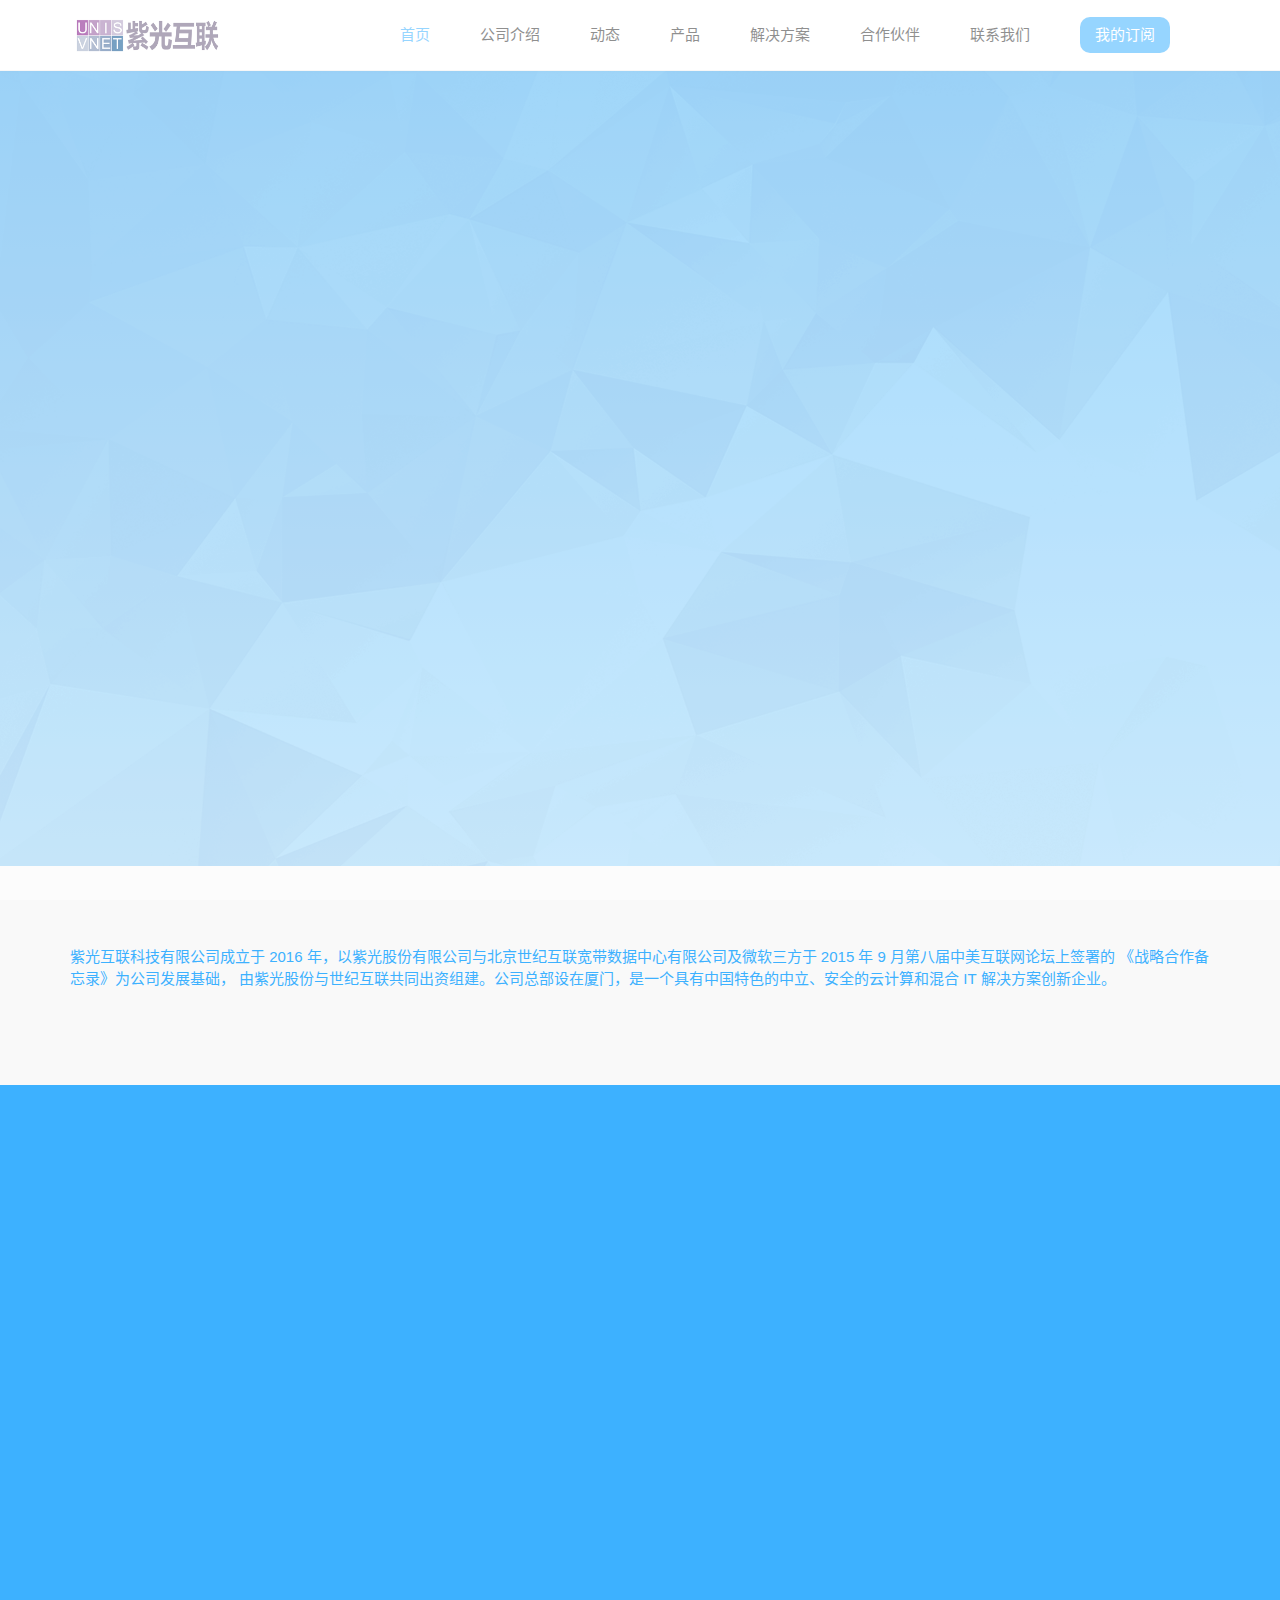
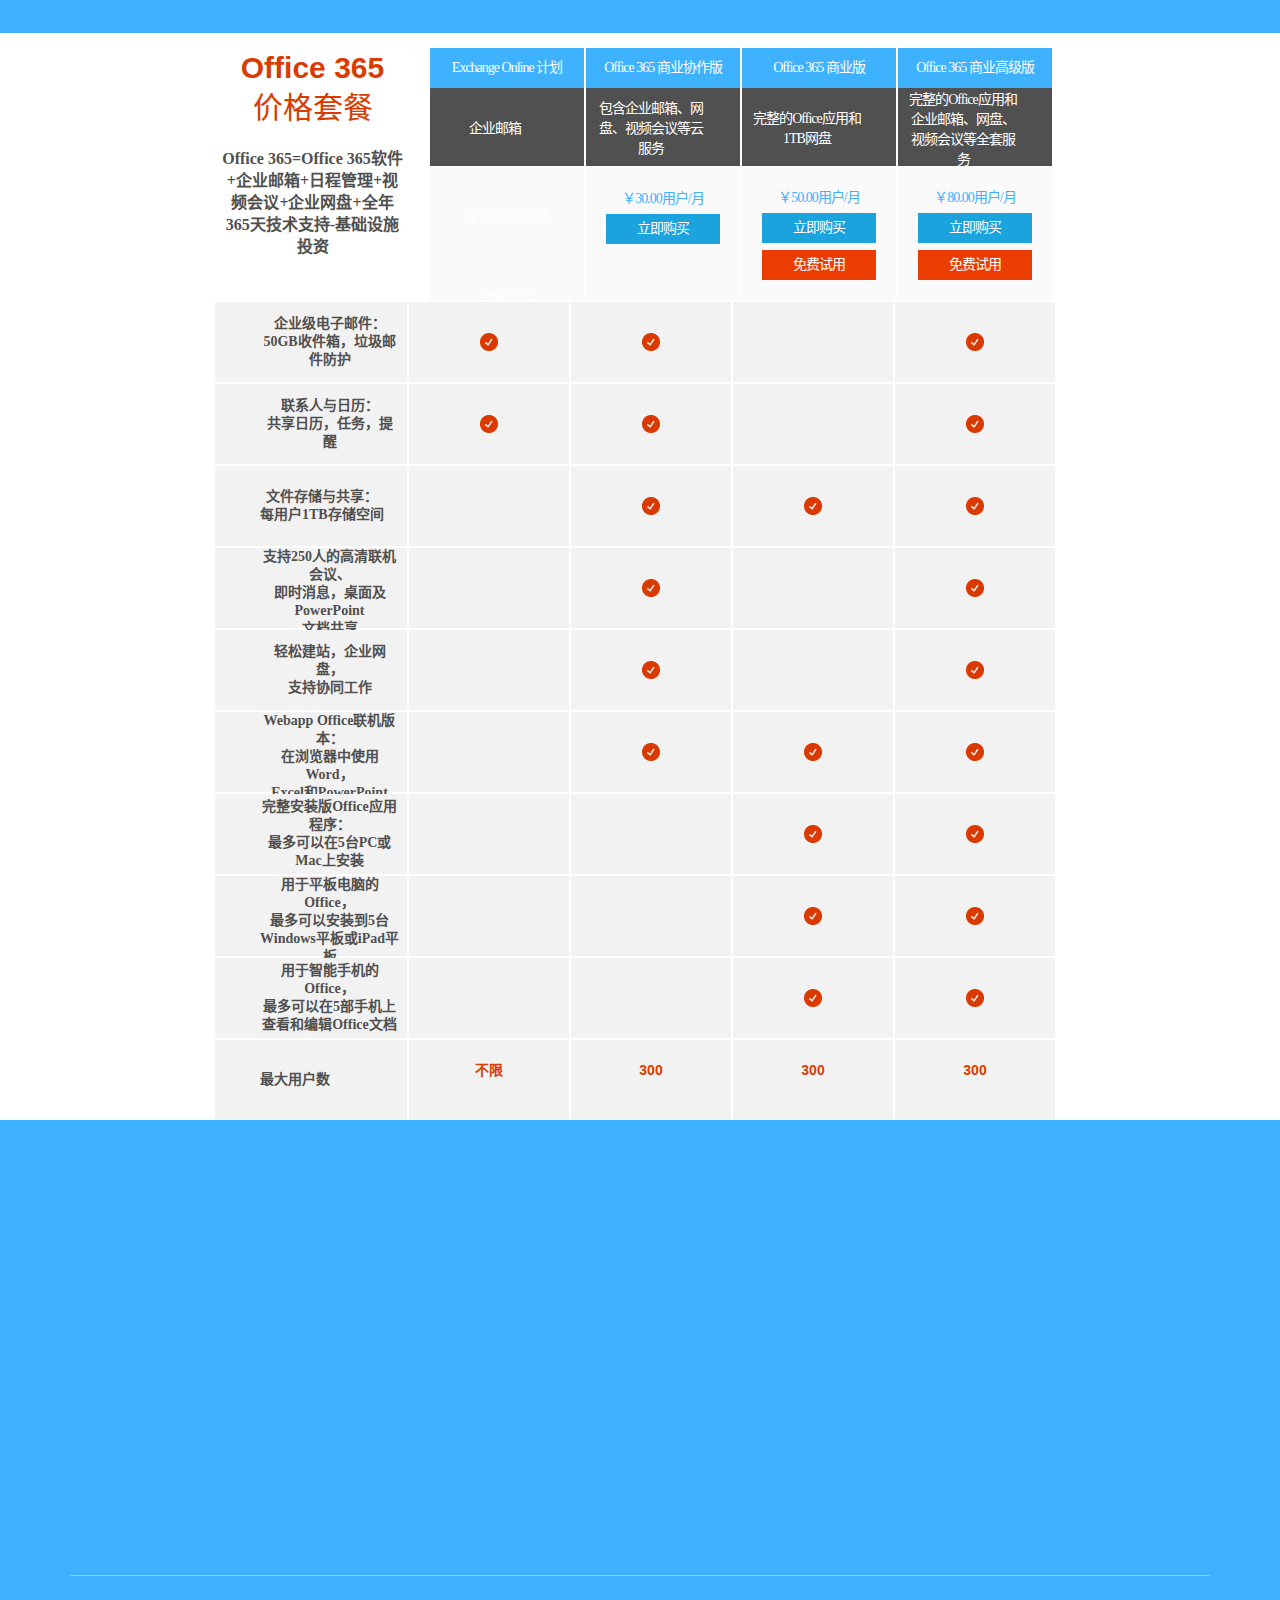
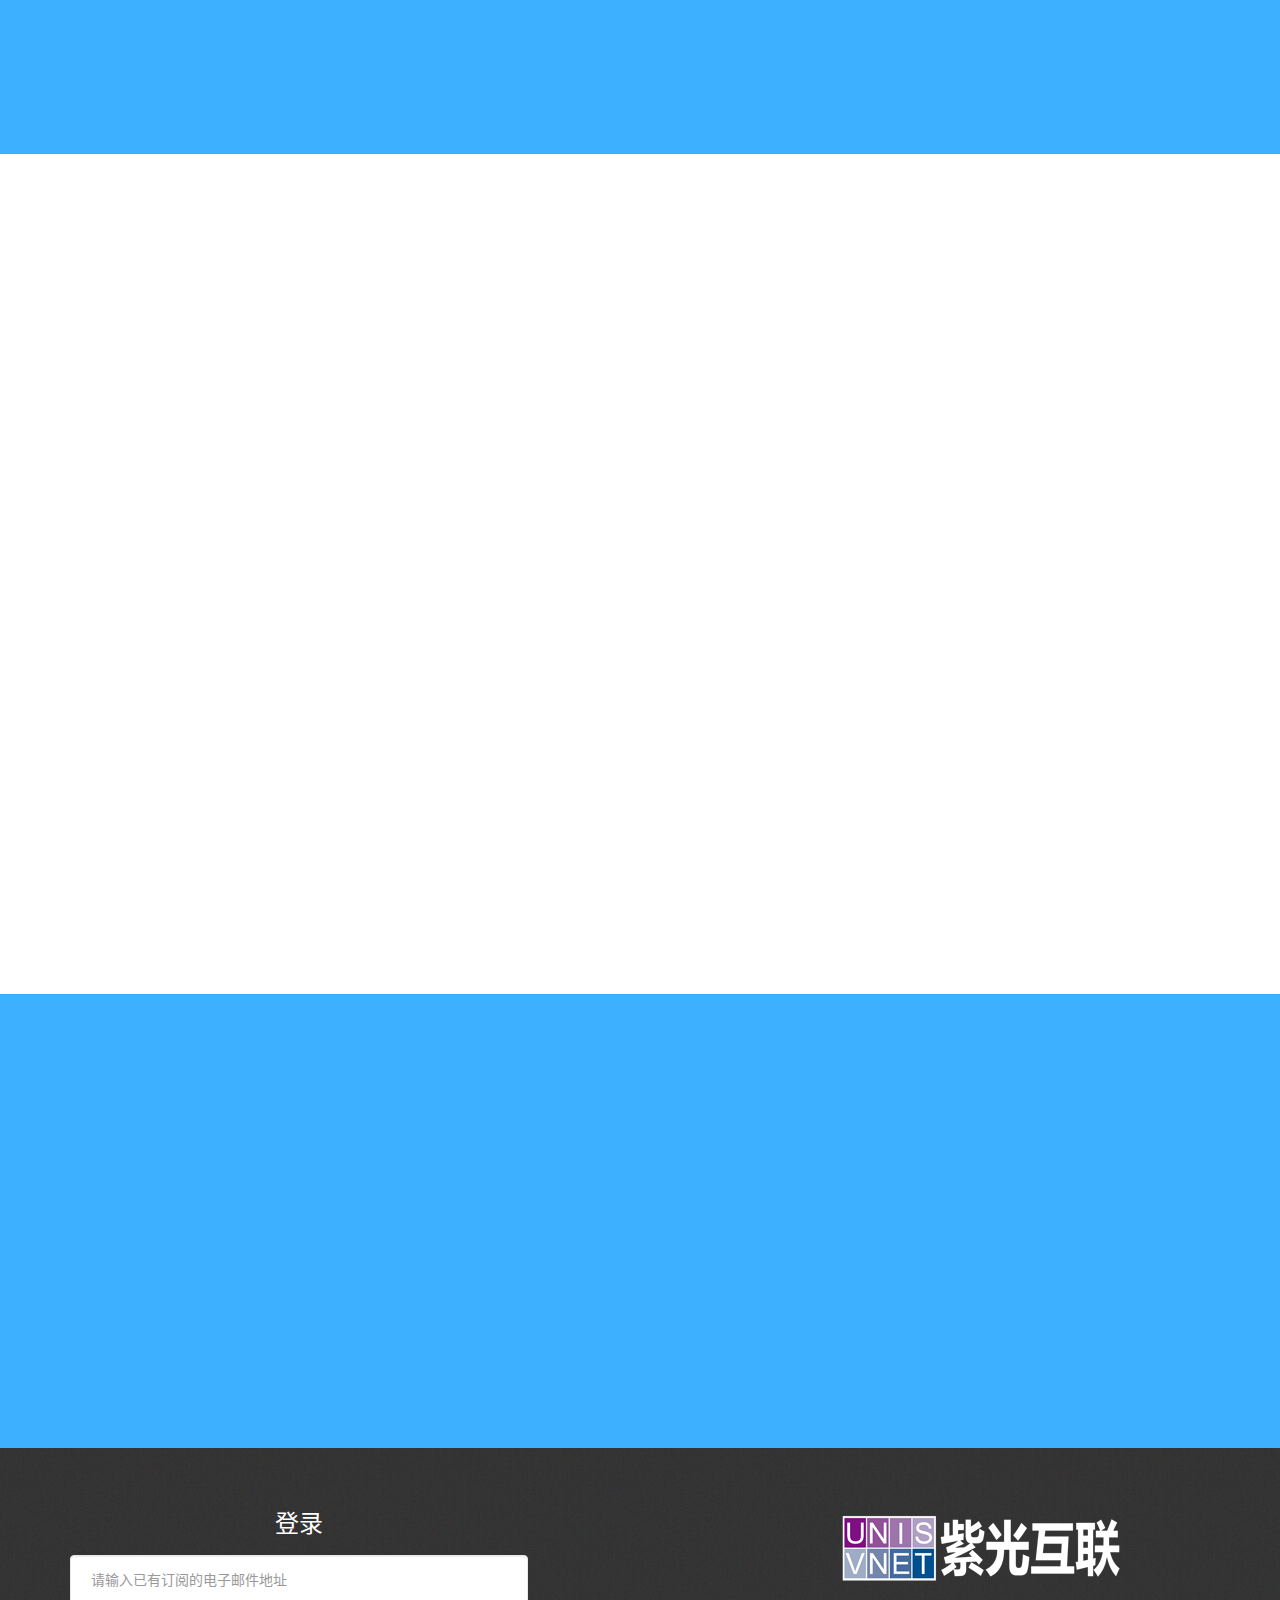
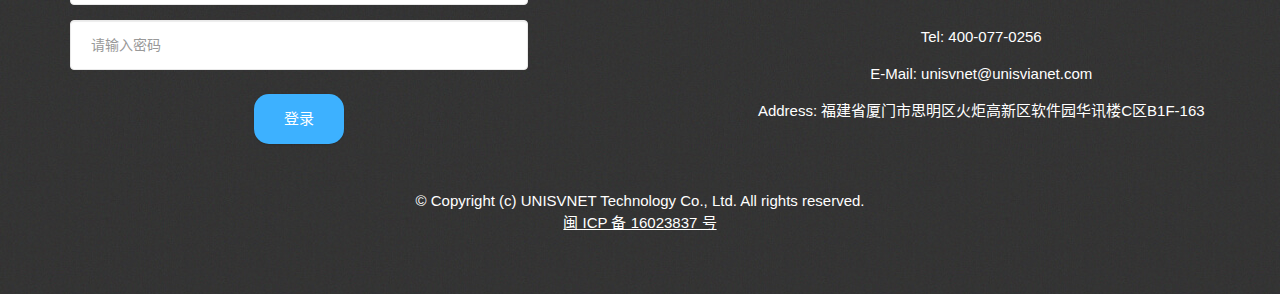
==== index.html @ 331c9cfa "php bug fix" ====
<!-- Copyright (c) UNISVNET Technology Co., Ltd. All rights reserved. -->
<!DOCTYPE html>
<html lang="zh-cn">

<head>

    <title>UNISVNET</title>
    <meta http-equiv="content-type" content="text/html;charset=utf-8"/>
    <meta http-equiv="X-UA-Compatible" content="IE=edge"/>
    <meta name="viewport" content="width=device-width, initial-scale=1, maximum-scale=1"/>

    <!-- Fonts -->
    <link href="css/roboto.css" rel="stylesheet" type="text/css">
    <link href="css/montserrat.css" rel="stylesheet" type="text/css">
    <!--<link href="https://fonts.googleapis.com/css?family=Roboto:300,300italic,400,500,700" rel="stylesheet" type="text/css">-->
    <!--<link href="https://fonts.googleapis.com/css?family=Montserrat:400,700" rel="stylesheet" type="text/css">-->

    <!-- Stylesheets -->
    <link rel="stylesheet" href="css/bootstrap.min.css">
    <link rel="stylesheet" href="css/ionicons.min.css">
    <link rel="stylesheet" href="css/slick.css">
    <link rel="stylesheet" href="css/slick-theme.css">
    <link rel="stylesheet" href="css/jquery.fancybox.css">
    <link rel="stylesheet" href="css/animate.min.css">
    <link rel="stylesheet" href="css/style.css">
    <link rel="stylesheet" href="css/price.css" />
    <!--[if lt IE 9]>
    	<script src="js/html5.js"></script>
        <script src="js/respond.min.js"></script>
	<![endif]-->

    <!--[if lt IE 8]>
    	<link rel="stylesheet" href="css/ie-older.css">
    <![endif]-->

    <noscript><link rel="stylesheet" href="css/no-js.css"></noscript>

    <!-- Favicons -->
	<link rel="shortcut icon" href="images/fav.png">
	<link rel="apple-touch-icon" href="images/fav54.png">
	<link rel="apple-touch-icon" sizes="72x72" href="images/fav72.png">
	<link rel="apple-touch-icon" sizes="114x114" href="images/fav114.png">

    <!-- Start of KF5 supportbox script -->
    <script type="text/javascript">
    	document.write('<script src="\/\/assets.kf5.com\/supportbox\/main.js?' + (new Date).getDay() + '" id="kf5-provide-supportBox" kf5-domain="unisvnet.kf5.com" charset="utf-8"><\/script>');
    </script>
    <!-- End of KF5 supportbox script -->


</head>
<body>

    <div id="preloader">
    	<div class="spinner"></div> <!-- page loader spinner -->
    </div>

    <div class="stickem-container">


    <!-- #navigation -->
    <nav id="navigation" class="navbar navbar-default navbar-no-logo-xs stickem scrollspy">
        <div class="container">
            <div class="navbar-header">
                <button type="button" class="navbar-toggle collapsed" data-toggle="collapse" data-target="#menu-collapse-1">
                    <span class="sr-only">菜单</span>
                    <span class="icon-bar"></span>
                    <span class="icon-bar"></span>
                    <span class="icon-bar"></span>
                </button>
                <div class="navbar-brand"><img src="images/logo.png" alt="Logo" /></div>
            </div>

            <div class="collapse navbar-collapse" id="menu-collapse-1">
                <ul class="nav navbar-nav">
                    <li><a href="#header" class="smooth-scroll">首页</a></li>
                    <li><a href="#about" class="smooth-scroll">公司介绍</a></li>
                    <li><a href="#events" class="smooth-scroll">动态</a></li>
                    <li><a href="#products" class="smooth-scroll">产品</a></li>
                    <li><a href="#solutions" class="smooth-scroll">解决方案</a></li>
                    <li><a href="#partners" class="smooth-scroll">合作伙伴</a></li>
                    <li><a href="#footer" class="smooth-scroll">联系我们</a></li>
                    <li class="menu-btn"><a href="#footer" class="smooth-scroll">我的订阅</li>
                </ul>
            </div>
        </div>
    </nav>




    <!-- #header -->
    <header id="header">
        <div class="header-overlay">
            <div class="container wrap-container1314-rs">
                <div class="header-logo animation" data-animation="animation-fade-in-down">
                    <img src="images/logow.png" alt="Logo">
                </div>

                <div class="header-heading-title animation" data-animation="animation-fade-in-down">
                    <h1 style="font-size:50px; text-wrap:none; letter-spacing:16px; line-height:100px;" >启动云的力量</h1>
                </div>
                <div class="animation" data-animation="animation-fade-in-left">
                    <p style="pre-wrap; letter-spacing:10px"><i class="ion ion-android-done"></i>技术领先    <i class="ion ion-android-done"></i>客户满意    <i class="ion ion-android-done"></i>持续创新</p>
                </div>
            </div>
        </div>
    </header>





    <!-- #about -->
    <div id="about" class="bg-grey no-border-top no-border-bottom wrap-container80-rs">
        <div class="container">
            <p>紫光互联科技有限公司成立于 2016 年，以紫光股份有限公司与北京世纪互联宽带数据中心有限公司及微软三方于 2015 年 9 月第八届中美互联网论坛上签署的 《战略合作备忘录》为公司发展基础，
            由紫光股份与世纪互联共同出资组建。公司总部设在厦门，是一个具有中国特色的中立、安全的云计算和混合 IT 解决方案创新企业。</p>
        </div>
    </div>





    <!-- #events-->
    <div id="events" class="bg-color no-border-top no-border-bottom wrap-container120-rs">
        <div class="container">
            <div class="col-xs-12 col-sm-12 col-md-6">
                <div class="animation post-heading-left" data-animation="animation-fade-in-up">
                    <img src="images/xiamen.png" height="100" width="100" style="float:left">
                    <h1 style="padding-left:110px; letter-spacing:5px">混合云助力厦门产业创新与融合</h1>
                    <p style="padding-left:110px">面向政府的混合云解决方案研讨会</p>
                </div>
                <div class="animation" data-animation="animation-fade-in-left">
                    <div style="padding-left:110px">
                        <ul>
                            <li>时间：2016 年 8 月</li>
                            <li>地点：厦门</li>
                            <li>主办：紫光互联科技有限公司</li>
                            <li>合作：厦门市火炬高新区管委会</li>
                        </ul>
                    </div>
                </div>
            </div>
            <div class="col-xs-12 col-sm-12 col-md-6">
                <div class="col-text60 textcenter-xs padding-top40-sm margin-bottom40 animation" data-animation="animation-fade-in-left">
                    <h4 style="padding-left:40px; margin-bottom:40px;">混合云为厦门市政府创新驱动发展战略提供科技创新平台与信息化支撑平台</h4>
                    <h4 style="padding-left:40px; margin-bottom:40px;">产业跨界融合</h4>
                    <h4 style="padding-left:40px; margin-bottom:40px;">创新、协调、绿色、开放、共享</h4>
                </div>
            </div>
        </div>
    </div>






    <!-- #products -->
    <div id="products" class="no-border-top no-border-bottom">
        <div class="container">

                        <!-- 内容区 -->
                        <div class="wtf" id="rightPart" style="width:850px;">
                            <div class="titleEnglist"></div>
                            <!--头部模块 开始-->
                            <div class="price_header">
                                <div class="side fl">
                                    <h1>
                                        <strong>Office 365</strong>
                                        价格套餐
                                    </h1>
                                    <p>Office 365=Office 365软件+企业邮箱+日程管理+视频会议+企业网盘+全年365天技术支持-基础设施投资</p>
                                </div>
                                <div class="content fr">
                                    <ul>
                                        <li>Exchange Online 计划</li>
                                        <li>Office 365 商业协作版</li>
                                        <li>Office 365 商业版</li>
                                        <li>Office 365 商业高级版</li>
                                        <li class="black"><span>企业邮箱</span></li>
                                        <li class="black"><span>包含企业邮箱、网盘、视频会议等云服务</span></li>
                                        <li class="black"><span>完整的Office应用和1TB网盘</span></li>
                                        <li class="black"><span>完整的Office应用和企业邮箱、网盘、视频会议等全套服务</span></li>
                                        <li class="front white"><span>￥25.00用户/月<a title="立即购买" href="order.html" target="_blank">立即购买</a></span></li>
                                        <li class="front white"><span>￥30.00用户/月<a title="立即购买" href="order.html" target="_blank">立即购买</a></span></li>
                                        <li class="white"><span>￥50.00用户/月<a title="立即购买" href="order.html" target="_blank">立即购买</a><a class="gray" title="免费试用" href="http://go.microsoft.com/fwlink/p/?LinkId=517788&clcid=0x804" target="_blank">免费试用</a></span></li>
                                        <li class="white"><span>￥80.00用户/月<a title="立即购买" href="order.html" target="_blank">立即购买</a><a class="gray" title="免费试用" href="http://go.microsoft.com/fwlink/p/?LinkId=517796&clcid=0x804" target="_blank">免费试用</a></span></li>
                                    </ul>
                                </div>
                            </div>
                            <!--头部模块 结束-->
                            <!--列表模块 开始-->
                            <div class="price_list">
                                <ul class="pc">
                                    <li class="first"><em></em><span><strong>企业级电子邮件：</strong>50GB收件箱，垃圾邮件防护</span></li>
                                    <li class="select"></li>
                                    <li class="select"></li>
                                    <li></li>
                                    <li class="select"></li>

                                    <li class="line2 first"><em></em><span><strong>联系人与日历：</strong>共享日历，任务，提醒</span></li>
                                    <li class="select"></li>
                                    <li class="select"></li>
                                    <li></li>
                                    <li class="select"></li>

                                    <li class="line3 first"><em></em><span><strong>文件存储与共享：</strong>每用户1TB存储空间</span></li>
                                    <li></li>
                                    <li class="select"></li>
                                    <li class="select"></li>
                                    <li class="select"></li>

                                    <li class="line4 first"><em></em><span><strong>支持250人的高清联机会议、</strong>即时消息，桌面及PowerPoint<br>文档共享</span></li>
                                    <li></li>
                                    <li class="select"></li>
                                    <li></li>
                                    <li class="select"></li>

                                    <li class="line5 first"><em></em><span><strong>轻松建站，企业网盘，</strong>支持协同工作</span></li>
                                    <li></li>
                                    <li class="select"></li>
                                    <li></li>
                                    <li class="select"></li>

                                    <li class="line6 first"><em></em><span><strong>Webapp Office联机版本：</strong>在浏览器中使用Word，<br>Excel和PowerPoint</span></li>
                                    <li></li>
                                    <li class="select"></li>
                                    <li class="select"></li>
                                    <li class="select"></li>

                                    <li class="line7 first"><em></em><span><strong>完整安装版Office应用程序：</strong>最多可以在5台PC或Mac上安装</span></li>
                                    <li></li>
                                    <li></li>
                                    <li class="select"></li>
                                    <li class="select"></li>

                                    <li class="line8 first"><em></em><span><strong>用于平板电脑的Office，</strong>最多可以安装到5台<br>Windows平板或iPad平板</span></li>
                                    <li></li>
                                    <li></li>
                                    <li class="select"></li>
                                    <li class="select"></li>

                                    <li class="line9 first"><em></em><span><strong>用于智能手机的Office，</strong>最多可以在5部手机上<br>查看和编辑Office文档</span></li>
                                    <li></li>
                                    <li></li>
                                    <li class="select"></li>
                                    <li class="select"></li>

                                    <li class="line10 first"><em></em><span>最大用户数</span></li>
                                    <li class="orange">不限</li>
                                    <li class="orange">300</li>
                                    <li class="orange">300</li>
                                    <li class="orange">300</li>
                                </ul>

                                <ul class="mobile open">
                                    <li class="tit"><strong>Exchange Online 计划 1</strong>企业邮箱<em></em></li>
                                    <article style="height: 760px;">
                                        <li class="buy">￥25.00用户/月<a title="立即购买" id="Signup_BuyExchangepack2" onclick="return RioTracking.click(300189312);" href="order.html" target="_blank">立即购买</a></li>
                                        <li class="select"><bdo></bdo><span><strong>企业级电子邮件：</strong>50GB收件箱，垃圾邮件防护</span></li>
                                        <li class="line2 select"><bdo></bdo><span><strong>联系人与日历：</strong>共享日历，任务，提醒</span></li>
                                        <li class="line3"><bdo></bdo><span><strong>文件存储与共享：</strong>每用户1TB存储空间</span></li>
                                        <li class="line4"><bdo></bdo><span><strong>支持250人的高清联机会议、</strong>即时消息，桌面及PowerPoint<br>文档共享</span></li>
                                        <li class="line5"><bdo></bdo><span><strong>轻松建站，企业网盘，</strong>支持协同工作</span></li>
                                        <li class="line6"><bdo></bdo><span><strong>Webapp Office联机版本：在浏览</strong>器中使用Word，Excel和PowerPoint</span></li>
                                        <li class="line7"><bdo></bdo><span><strong>完整安装版Office应用程序：</strong>最多可以在5台PC或Mac上安装</span></li>
                                        <li class="line8"><bdo></bdo><span><strong>用于平板电脑的Office，最多可以安装</strong>到5台Windows平板或iPad平板</span></li>
                                        <li class="line9"><bdo></bdo><span><strong>用于智能手机的Office，最多可以在</strong>5部手机上查看和编辑Office文档</span></li>
                                        <li class="line10"><bdo></bdo><em>不限</em>最大用户数</li>
                                    </article>
                                </ul>
                                <ul class="mobile">
                                    <li class="tit"><strong>Office 365 商业协作版</strong>包含企业邮箱、网盘、视频会议等云服务<em></em></li>
                                    <article>
                                        <li class="buy">￥30.00用户/月<a title="立即购买" id="Signup_BuyO365_BizEss" onclick="return RioTracking.click(300242105);" href="order.html" target="_blank">立即购买</a></li>
                                        <li class="select"><bdo></bdo><span><strong>企业级电子邮件：</strong>50GB收件箱，垃圾邮件防护</span></li>
                                        <li class="line2 select"><bdo></bdo><span><strong>联系人与日历：</strong>共享日历，任务，提醒</span></li>
                                        <li class="line3 select"><bdo></bdo><span><strong>文件存储与共享：</strong>每用户1TB存储空间</span></li>
                                        <li class="line4 select"><bdo></bdo><span><strong>支持250人的高清联机会议、</strong>即时消息，桌面及PowerPoint<br>文档共享</span></li>
                                        <li class="line5 select"><bdo></bdo><span><strong>轻松建站，企业网盘，</strong>支持协同工作</span></li>
                                        <li class="line6 select"><bdo></bdo><span><strong>Webapp Office联机版本：在浏览</strong>器中使用Word，Excel和PowerPoint</span></li>
                                        <li class="line7"><bdo></bdo><span><strong>完整安装版Office应用程序：</strong>最多可以在5台PC或Mac上安装</span></li>
                                        <li class="line8"><bdo></bdo><span><strong>用于平板电脑的Office，最多可以安装</strong>到5台Windows平板或iPad平板</span></li>
                                        <li class="line9"><bdo></bdo><span><strong>用于智能手机的Office，最多可以在</strong>5部手机上查看和编辑Office文档</span></li>
                                        <li class="line10"><bdo></bdo><em>300</em>最大用户数</li>
                                    </article>
                                </ul>
                                <ul class="mobile">
                                    <li class="tit"><strong>Office 365 商业版</strong>完整的Office应用，和1TB网盘<em></em></li>
                                    <article>
                                        <li class="buy">￥50.00用户/月<a title="立即购买" id="Signup_BuyO365_Biz" onclick="return RioTracking.click(300242104);" href="order.html" target="_blank">立即购买</a><a class="gray" title="免费试用" id="Signup_TrialO365_Biz" onclick="return RioTracking.click(300242103);" href="http://go.microsoft.com/fwlink/p/?LinkId=507653&clcid=0x804" target="_blank">免费试用</a></li>
                                        <li><bdo></bdo><span><strong>企业级电子邮件：</strong>50GB收件箱，垃圾邮件防护</span></li>
                                        <li class="line2"><bdo></bdo><span><strong>联系人与日历：</strong>共享日历，任务，提醒</span></li>
                                        <li class="line3 select"><bdo></bdo><span><strong>文件存储与共享：</strong>每用户1TB存储空间</span></li>
                                        <li class="line4"><bdo></bdo><span><strong>支持250人的高清联机会议、</strong>即时消息，桌面及PowerPoint<br>文档共享</span></li>
                                        <li class="line5"><bdo></bdo><span><strong>轻松建站，企业网盘，</strong>支持协同工作</span></li>
                                        <li class="line6 select"><bdo></bdo><span><strong>Webapp Office联机版本：在浏览</strong>器中使用Word，Excel和PowerPoint</span></li>
                                        <li class="line7 select"><bdo></bdo><span><strong>完整安装版Office应用程序：</strong>最多可以在5台PC或Mac上安装</span></li>
                                        <li class="line8 select"><bdo></bdo><span><strong>用于平板电脑的Office，最多可以安装</strong>到5台Windows平板或iPad平板</span></li>
                                        <li class="line9 select"><bdo></bdo><span><strong>用于智能手机的Office，最多可以在</strong>5部手机上查看和编辑Office文档</span></li>
                                        <li class="line10"><bdo></bdo><em>300</em>最大用户数</li>
                                    </article>
                                </ul>
                                <ul id="slide4" class="mobile">
                                    <li class="tit"><strong>Office 365 商业高级版</strong>完整的Office应用，<u>和企业邮箱、网盘、视频会议等全套服务</u><em></em></li>
                                    <article>
                                        <li class="buy">￥80.00用户/月<a title="立即购买" id="Signup_BuyO365_BizPrem" onclick="return RioTracking.click(300242102);" href="order.html" target="_blank">立即购买</a><a class="gray" title="免费试用" id="Signup_TrialO365_BizPrem" onclick="return RioTracking.click(300242101);" href="http://go.microsoft.com/fwlink/p/?LinkId=510938&clcid=0x804" target="_blank">免费试用</a></li>
                                        <li class="select"><bdo></bdo><span><strong>企业级电子邮件：</strong>50GB收件箱，垃圾邮件防护</span></li>
                                        <li class="line2 select"><bdo></bdo><span><strong>联系人与日历：</strong>共享日历，任务，提醒</span></li>
                                        <li class="line3 select"><bdo></bdo><span><strong>文件存储与共享：</strong>每用户1TB存储空间</span></li>
                                        <li class="line4 select"><bdo></bdo><span><strong>支持250人的高清联机会议、</strong>即时消息，桌面及PowerPoint<br>文档共享</span></li>
                                        <li class="line5 select"><bdo></bdo><span><strong>轻松建站，企业网盘，</strong>支持协同工作</span></li>
                                        <li class="line6 select"><bdo></bdo><span><strong>Webapp Office联机版本：在浏览</strong>器中使用Word，Excel和PowerPoint</span></li>
                                        <li class="line7 select"><bdo></bdo><span><strong>完整安装版Office应用程序：</strong>最多可以在5台PC或Mac上安装</span></li>
                                        <li class="line8 select"><bdo></bdo><span><strong>用于平板电脑的Office，最多可以安装</strong>到5台Windows平板或iPad平板</span></li>
                                        <li class="line9 select"><bdo></bdo><span><strong>用于智能手机的Office，最多可以在</strong>5部手机上查看和编辑Office文档</span></li>
                                        <li class="line10"><bdo></bdo><em>300</em>最大用户数</li>
                                    </article>
                                </ul>
                            </div>
                            <!--列表模块 结束-->
                        </div>
        </div>

    </div>




    <!-- #features -->
    <div id="features" class="bg-color no-border-top no-border-bottom wrap-container100-rs">
        <div class="container">
            <div class="post-heading-center animation" data-animation="animation-fade-in-down">
                <h2>我们的优势</h2>
            </div>
            <div class="row">
                <div class="col-sm-4"> <!-- 1 -->
                    <div class="affa-feature-text animation" data-animation="animation-fade-in-up">
                        <h4>安全合规</h4>
                        <div class="feature-icon">
                            <i class="ion ion-ios-checkmark-outline"></i>
                            <span class="feature-icon-shadow"></span>
                        </div>
                        <p>依托于紫光和世纪互联的强强联盟，为政府及国有企业提供安全、合规的国产化解决方案</p>
                    </div>
                </div>
                <div class="col-sm-4"> <!-- 2 -->
                    <div class="affa-feature-text animation" data-animation="animation-fade-in-up" data-delay="200">
                        <h4>技术先进</h4>
                        <div class="feature-icon">
                            <i class="ion ion-ios-cloud-outline"></i>
                            <span class="feature-icon-shadow"></span>
                        </div>
                        <p>无缝对接私有云与公有云平台，提供全球级技术领先的IaaS云资源、大数据、物联网、移动应用等广泛的混合云服务</p>
                    </div>
                </div>
                <div class="col-sm-4"> <!-- 3 -->
                    <div class="affa-feature-text animation" data-animation="animation-fade-in-up" data-delay="400">
                        <h4>一站式解决方案</h4>
                        <div class="feature-icon">
                            <i class="ion ion-happy-outline"></i>
                            <span class="feature-icon-shadow"></span>
                        </div>
                        <p>完整的合作伙伴战略，深度集成多种行业应用，为智慧城市建设提供一站式的数据中心混合云、大数据、物联网及行业应用解决方案</p>
                    </div>
                </div>
            </div>
            <div class="sep-border margin-bottom40"></div> <!-- separator -->
            <p class="sub-heading textcenter margin-top20 no-margin-bottom animation" data-animation="animation-fade-in-down">真正为客户解决问题</p>
        </div>
    </div>




    <!-- #solutions -->
    <div id="solutions" class="no-border-top no-border-bottom wrap-container100-rs">
        <div class="container">
            <div class="row">
                <div class="col-sm-5 col-md-4 col-md-offset-1 col-padding-xs">
                    <figure class="margin-bottom40 animation" data-animation="animation-fade-in-right">
                        <img src="images/solution.png" alt="Image">
                    </figure>
                </div>

                <div class="col-sm-7 col-md-5 col-md-offset-1">
                    <div class="col-text120 textcenter-xs padding-top40-sm margin-bottom40 animation" data-animation="animation-fade-in-left">
                        <div class="post-heading-left post-heading-center-xs border-style2 margin-bottom40">
                            <h2>紫光互联行业解决方案</h2>
                        </div>

                        <h4>智慧环保</h4>
                        <p class="margin-bottom5">环境监测、环境管理、环境执法、环境应急、公众参与</p>
                        <a href="#" class="more-link">敬请期待 <i class="ion ion-ios-arrow-right"></i></a>

                        <h4 class="margin-top30">智慧教育</h4>
                        <p class="margin-bottom5">智慧校园、智慧课堂、智慧科研</p>
                        <a href="#" class="more-link">敬请期待 <i class="ion ion-ios-arrow-right"></i></a>

                        <h4 class="margin-top30">智慧医疗</h4>
                        <p class="margin-bottom5">区域医疗、智慧医院、智慧家庭医疗</p>
                        <a href="#" class="more-link">敬请期待 <i class="ion ion-ios-arrow-right"></i></a>
                    </div>
                </div>
            </div>
        </div>
    </div>








    <!-- #partners -->
    <div id="partners" class="bg-color no-border-top no-border-bottom wrap-container80-rs">
        <div class="container">
            <div class="post-heading-center animation" data-animation="animation-fade-in-down">
                <h2>合作伙伴技术合作战略</h2>
            </div>
            <div class="row">
                <div class="col-sm-3"> <!-- 1 -->
                    <div class="affa-feature-text animation" data-animation="animation-fade-in-up">
                        <h4>丰富的平台型服务</h4>
                        <p>提供除了基础计算、存储、网络资源之外的丰富的平台型服务，包括数据库、大数据、物联网等，帮助合作伙伴采用先进技术与服务，提升合作伙伴行业应用价值</p>
                    </div>
                </div>

                <div class="col-sm-3"> <!-- 2 -->
                    <div class="affa-feature-text animation" data-animation="animation-fade-in-up" data-delay="200">
                        <h4>混合应用部署</h4>
                        <p>高速互联、统一管理、云API、用户体验一致的混合云服务，支持应用在私有云与公有云环境中的混合部署，帮助合作伙伴实现面向互联网的应用与保护用户数据隐私的双赢</p>
                    </div>
                </div>

                <div class="col-sm-3"> <!-- 3 -->
                    <div class="affa-feature-text animation" data-animation="animation-fade-in-up" data-delay="400">
                        <h4>应用云化改造</h4>
                        <p>强大的技术支持，帮助合作伙伴将传统应用改造为原生云应用与SaaS化云应用，实现大规模的业务支撑、新的业务转型等目标</p>
                    </div>
                </div>

                <div class="col-sm-3"> <!-- 4 -->
                    <div class="affa-feature-text animation" data-animation="animation-fade-in-up" data-delay="600">
                        <h4>加快开发速度</h4>
                        <p>帮助合作伙伴采用紫光互联云平台提供完整的DevOps平台与第三方工具、Mobile开发工具、应用服务等，提升开发者体验，改造开发流程，加快合作伙伴应用交付速度</p>
                    </div>
                </div>
            </div>
        </div>
    </div>






    <!-- #footer -->
    <footer id="footer">
        <div class="container">
            <div class="row">
                <div class="col-xs-12 col-sm-5">
                    <h4 style="color:white;">登录</h4>
                    <form name="login" id="login" method="post" action="login.php">
                        <div class="form-group">
                            <input type="email" class="form-control" placeholder="请输入已有订阅的电子邮件地址" name="email" id="login_email" required>
                        </div>
                        <div class="form-group">
                            <input type="password" class="form-control" placeholder="请输入密码" name="password" id="login_pwd" required>
                        </div>
                        <div class="form-group" style="margin:24px;">
                            <button type="submit" name="login_btn" id="login_btn">登录</button>
                        </div>
                    </form>
                </div>
                <div class="col-xs-12 col-sm-5 col-sm-offset-2">
                    <div class="footer-logo">
                        <img src="images/logow.png" alt="Logow">
                    </div>
                    <p>Tel: 400-077-0256</p>
                    <p>E-Mail: unisvnet@unisvianet.com</p>
                    <p>Address: 福建省厦门市思明区火炬高新区软件园华讯楼C区B1F-163</p>
                </div>
            </div>
            <br/>
            <p class="footer-copyright">&copy; Copyright (c) UNISVNET Technology Co., Ltd. All rights reserved.</p>
            <a href="http://www.miibeian.gov.cn" title="闽 ICP 备 16023837 号" target="_blank">闽 ICP 备 16023837 号</a>
        </div>

    </footer>

    </div>

    <!--[if lt IE 8]>
    	<div class="browser-notice">
            <div class="container">
            	<div class="text">
                    <h1>Internet Explorer Out To Date</h1>
                    <p>Please update your Internet Explorer browser with a newer version (Internet Explorer 8 above) now!</p>
                    <span>You can download it <a href="http://windows.microsoft.com/en-us/internet-explorer/download-ie" target="blank">here....</a></span>
                </div>
            </div>
        </div>
	<![endif]-->

    <!-- JavaScripts -->
	<script type="text/javascript" src="js/jquery-1.11.3.min.js"></script>
    <script type="text/javascript" src="js/jquery-migrate-1.2.1.min.js"></script>
    <script type="text/javascript" src="js/bootstrap.min.js"></script>
    <script type="text/javascript" src="js/jquery.easing.min.js"></script>
    <script type="text/javascript" src="js/smoothscroll.js"></script>
	<script type="text/javascript" src="js/response.min.js"></script>
	<script type="text/javascript" src="js/jquery.placeholder.min.js"></script>
    <script type="text/javascript" src="js/jquery.fitvids.js"></script>
    <script type="text/javascript" src="js/waypoints.min.js"></script>
	<script type="text/javascript" src="js/slick.min.js"></script>
    <script type="text/javascript" src="js/jquery.mousewheel-3.0.6.pack.js"></script>
    <script type="text/javascript" src="js/jquery.fancybox.pack.js"></script>
    <script type="text/javascript" src="js/jquery.fancybox-media.js"></script>
    <script type="text/javascript" src="js/parallax.min.js"></script>
    <script type="text/javascript" src="js/jquery.counterup.min.js"></script>
    <script type="text/javascript" src="js/jquery.stickem.js"></script>
	<script type="text/javascript" src="js/script.js"></script>

</body>
</html>
---- css/style.css ----
/* #Table of Contents

1.	Site Styles
2.	Preloader
3.	Header
4.  Navigation
5.	Elements
	4.1. Feature Text
	4.2. Feature Icon
	4.3. Counter Text
	4.4. Testimonials Carousel
	4.5. Team Profile
	4.6. Client Logo
	4.4. Pricing Table
6.	Footer
7.	Media Queries
================================================== */



/* ========================= Site Styles ========================= */

html {
	overflow-x:hidden;
	-webkit-font-smoothing:antialiased;
}

@media only screen and (-webkit-min-device-pixel-ratio:1.25), only screen and (min-device-pixel-ratio:1.25), only screen and (min-resolution:200dpi), only screen and (min-resolution:1.25dppx) { -webkit-font-smoothing: subpixel-antialiased; }

body {
	font-family:Roboto, Arial, sans-serif;
	color:#444;
	font-size:15px;
	line-height:22px;
	font-weight:300;
}

p { margin-bottom:15px; }

h1, h2, h3, h4, h5, h6 {
	font-family:Montserrat, Arial, sans-serif;
	color:#202020;
	font-weight:400;
	margin-top:0px;
}
h1, h2, h3, h4 { margin-bottom:15px; }
h5, h6 { margin-bottom:10px; }
h1 {
	font-size:42px;
	line-height:52px;
}
h2 {
	font-size:36px;
	line-height:44px;
}
h3 {
	font-size:30px;
	line-height:38px;
}
h4 {
	font-size:24px;
	line-height:32px;
}
h5 {
	font-size:18px;
	line-height:24px;
}
h6 {
	font-size:14px;
	line-height:20px;
}

a, a:visited {
	color:#3db1ff;
	-webkit-transition:color .2s ease, background-color .2s ease, background .2s ease, border .2s ease, outline .2s ease, opacity .2s ease-in-out;
	transition:color .2s ease, background-color .2s ease, background .2s ease, border .2s ease, outline .2s ease, opacity .2s ease-in-out;
}
a:hover {
	color:#404040;
	text-decoration:none;
}
a:focus { text-decoration:none; }

ul li { line-height:inherit; }

figure { margin:0px; }
	figure img { width:100%; }
	figure iframe {
		overflow:hidden;
		width:100% !important;
		background-color:#f4f4f4;
		border:0px;
	}

video {
	width:100%;
	height:auto;
}

.no-padding-top { padding-top:0px !important; }
.no-padding-right { padding-right:0px !important; }
.no-padding-bottom  { padding-bottom:0px !important; }
.no-padding-left { padding-left:0px !important; }

.padding-top5 { padding-top:5px !important; }
.padding-top10 { padding-top:10px !important; }
.padding-top20, .padding-top20-rs { padding-top:20px !important; }
.padding-top30, .padding-top30-rs { padding-top:30px !important; }
.padding-top40, .padding-top40-rs { padding-top:40px !important; }
.padding-top50, .padding-top50-rs { padding-top:50px !important; }
.padding-top60, .padding-top60-rs { padding-top:60px !important; }
.padding-top70, .padding-top70-rs { padding-top:70px !important; }
.padding-top80, .padding-top80-rs { padding-top:80px !important; }

.padding-bottom5 { padding-bottom:5px !important; }
.padding-bottom10 { padding-bottom:10px !important; }
.padding-bottom20, .padding-bottom20-rs { padding-bottom:20px !important; }
.padding-bottom30, .padding-bottom30-rs { padding-bottom:30px !important; }
.padding-bottom40, .padding-bottom40-rs { padding-bottom:40px !important; }
.padding-bottom50, .padding-bottom50-rs { padding-bottom:50px !important; }
.padding-bottom60, .padding-bottom60-rs { padding-bottom:60px !important; }
.padding-bottom70, .padding-bottom70-rs { padding-bottom:70px !important; }
.padding-bottom80, .padding-bottom80-rs { padding-bottom:80px !important; }

.no-margin-top { margin-top:0px !important;	}
.no-margin-right { margin-right:0px !important;	}
.no-margin-bottom  { margin-bottom:0px !important; }
.no-margin-left { margin-left:0px !important; }

.margin-top5 { margin-top:5px !important; }
.margin-top10 { margin-top:10px !important; }
.margin-top20, .margin-top20-rs { margin-top:20px !important; }
.margin-top30, .margin-top30-rs { margin-top:30px !important; }
.margin-top40, .margin-top40-rs { margin-top:40px !important; }
.margin-top50, .margin-top50-rs { margin-top:50px !important; }
.margin-top60, .margin-top60-rs { margin-top:60px !important; }
.margin-top70, .margin-top70-rs { margin-top:70px !important; }
.margin-top80, .margin-top80-rs { margin-top:80px !important; }

.margin-bottom5 { margin-bottom:5px !important; }
.margin-bottom10 { margin-bottom:10px !important; }
.margin-bottom20, .margin-bottom20-rs { margin-bottom:20px !important; }
.margin-bottom30, .margin-bottom30-rs { margin-bottom:30px !important; }
.margin-bottom40, .margin-bottom40-rs { margin-bottom:40px !important; }
.margin-bottom50, .margin-bottom50-rs { margin-bottom:50px !important; }
.margin-bottom60, .margin-bottom60-rs { margin-bottom:60px !important; }
.margin-bottom70, .margin-bottom70-rs { margin-bottom:70px !important; }
.margin-bottom80, .margin-bottom80-rs { margin-bottom:80px !important; }

.animation { visibility:hidden; }
.animated, .ie .animation, .ie9 .animation { visibility:visible; }

ul.list-icon {
	padding:0px;
	margin:20px 0px;
}
	ul.list-icon li {
		list-style-type:none;
		position:relative;
		padding-left:25px;
		margin-bottom:8px;
	}
	ul.list-icon li:last-child { margin-bottom:0px; }
		ul.list-icon li .ion {
			position:absolute;
			top:0px;
			left:0px;
			color:#202020;
			line-height:22px;
		}

.list-row { margin:0px -10px; }
.list-row:before, .list-row:after {
	display:table;
	content:'';
}
.list-row:after { clear:both; }
	.list-row .list-col {
		float:left;
		width:50%;
		padding:0px 10px;
	}

.required { color:#ff412d; }

input[type="color"], input[type="date"], input[type="datetime"], input[type="datetime-local"], input[type="email"], input[type="month"], input[type="number"], input[type="password"], .ie input[type="range"], .ie9 input[type="range"], input[type="search"], input[type="tel"], input[type="text"], input[type="time"], input[type="url"], input[type="week"], select, textarea {
	height:50px;
	font-family:Roboto, Arial, sans-serif;
	color:#b0b0b0;
	font-size:14px;
	font-weight:300;
	padding:0px 20px;
	border:1px solid #e9e9e9;
	outline:none !important;
	border-radius:4px;
}
.ie input[type="color"], .ie input[type="date"], .ie input[type="datetime"], .ie input[type="datetime-local"], .ie input[type="email"], .ie input[type="month"], .ie input[type="number"], .ie input[type="password"], .ie input[type="range"], .ie input[type="search"], .ie input[type="tel"], .ie input[type="text"], .ie input[type="time"], .ie input[type="url"], .ie input[type="week"] { line-height:48px; }
input[type="color"]::-webkit-color-swatch-wrapper { padding:0px; }
input[type="color"]::-webkit-color-swatch { border:0px; }
@-moz-document url-prefix() {
	input[type="color"] {
		height:33px;
		padding:2px;
		border-color:#707070;
		border-radius:2px;
	}
}
@media screen and (-webkit-min-device-pixel-ratio:0) {
	input[type="color"] {
		height:33px;
		padding:2px;
		border-color:#707070;
		border-radius:2px;
	}
	::i-block-chrome, input[type="color"] {
		height:50px;
		padding:0px 20px;
		border-color:#e0e0e0;
		border-radius:6px;
	}
}
input[type="date"]::-webkit-inner-spin-button, input[type="datetime-local"]::-webkit-inner-spin-button, input[type="month"]::-webkit-inner-spin-button, input[type="week"]::-webkit-inner-spin-button { display:none; }
input[type="date"]::-webkit-calendar-picker-indicator, input[type="datetime-local"]::-webkit-calendar-picker-indicator, input[type="month"]::-webkit-calendar-picker-indicator, input[type="week"]::-webkit-calendar-picker-indicator {
	background:#f0f0f0;
	margin-left:5px;
}
input[type="file"] { line-height:1; }
input[type="image"] { background:none; }
input[type="number"]::-webkit-inner-spin-button {
	display:block;
	position:relative;
	width:8px;
	color:#333;
	text-align:center;
	cursor:pointer;
	margin-left:10px;
	-webkit-appearance:none;
}
input[type="number"]::-webkit-inner-spin-button:before, input[type="number"]::-webkit-inner-spin-button:after {
	position:absolute;
	right:0px;
	font-family:monospace;
	content:'^';
}
input[type="number"]::-webkit-inner-spin-button:before { top:0px; }
input[type="number"]::-webkit-inner-spin-button:after {
	bottom:0px;
	-webkit-transform:rotate(180deg);
}
input[type="time"]::-webkit-inner-spin-button { margin:14px 0px 0px 5px; }
select, textarea {
	height:auto;
	padding:11px 16px;
}
::i-block-chrome, select {
	padding:10px 20px;
	-webkit-appearance:none;
}
textarea {
	padding-left:20px;
	padding-right:20px;
}
input[type="color"]:focus, input[type="date"]:focus, input[type="datetime"]:focus, input[type="datetime-local"]:focus, input[type="email"]:focus, input[type="month"]:focus, input[type="number"]:focus, input[type="password"]:focus, .ie input[type="range"]:focus, .ie9 input[type="range"]:focus, input[type="search"]:focus, input[type="tel"]:focus, input[type="text"]:focus, input[type="time"]:focus, input[type="url"]:focus, input[type="week"]:focus, select:focus, textarea:focus {
	color:#707070;
	border-color:#555;
}
input[type="color"]:disabled, input[type="date"]:disabled, input[type="datetime"]:disabled, input[type="datetime-local"]:disabled, input[type="email"]:disabled, input[type="month"]:disabled, input[type="number"]:disabled, input[type="password"]:disabled, .ie input[type="range"]:disabled, .ie9 input[type="range"]:disabled, input[type="search"]:disabled, input[type="tel"]:disabled, input[type="text"]:disabled, input[type="time"]:disabled, input[type="url"]:disabled, input[type="week"]:disabled, select:disabled, textarea:disabled {
	color:#a9a9a9;
	background-color:#e9e9e9;
	border-color:#e9e9e9;
}

.btn-custom, input[type="button"], input[type="submit"], input[type="reset"], button {
	font-family:Montserrat, Arial, sans-serif;
	color:#FFF !important;
	font-size:15px;
	line-height:50px;
	text-align:left;
	font-weight:400;
	white-space:nowrap;
	background-color:#3db1ff;
	padding:15px 30px 16px;
	border:0px;
	outline:none !important;
	border-radius:15px;
	box-shadow:0px 1px 2px 0px rgba(0,0,0,.15);
	-webkit-transition:color .2s ease, background-color .2s ease, background .2s ease;
	transition:color .2s ease, background-color .2s ease, background .2s ease;
}
input[type="button"], input[type="submit"], input[type="reset"], button {
	line-height:1;
	padding-top:17px;
	padding-bottom:18px;
}
.btn-custom.btn-blue, input[type="button"].btn-blue, input[type="submit"].btn-blue, input[type="reset"].btn-blue, button.btn-blue { background-color:#3db1ff; }
.btn-custom:hover, input[type="button"]:hover, input[type="submit"]:hover, input[type="reset"]:hover, button:hover, .btn-custom.btn-blue:hover, input[type="button"].btn-blue:hover, input[type="submit"].btn-blue:hover, input[type="reset"].btn-blue:hover, button.btn-blue:hover { background-color:#2b9eec; }
.btn-custom.btn-green, input[type="button"].btn-green, input[type="submit"].btn-green, input[type="reset"].btn-green, button.btn-green { background-color:#44d352; }
.btn-custom.btn-green:hover, input[type="button"].btn-green:hover, input[type="submit"].btn-green:hover, input[type="reset"].btn-green:hover, button.btn-green:hover { background-color:#34bd41; }
.btn-custom.btn-orange, input[type="button"].btn-orange, input[type="submit"].btn-orange, input[type="reset"].btn-orange, button.btn-orange { background-color:#fd8b58; }
.btn-custom.btn-orange:hover, input[type="button"].btn-orange:hover, input[type="submit"].btn-orange:hover, input[type="reset"].btn-orange:hover, button.btn-orange:hover { background-color:#ed7641; }
.btn-custom.btn-pink, input[type="button"].btn-pink, input[type="submit"].btn-pink, input[type="reset"].btn-pink, button.btn-pink { background-color:#f46eb7; }
.btn-custom.btn-pink:hover, input[type="button"].btn-pink:hover, input[type="submit"].btn-pink:hover, input[type="reset"].btn-pink:hover, button.btn-pink:hover { background-color:#e358a4; }
.btn-custom.btn-purple, input[type="button"].btn-purple, input[type="submit"].btn-purple, input[type="reset"].btn-purple, button.btn-purple { background-color:#ab77e1; }
.btn-custom.btn-purple:hover, input[type="button"].btn-purple:hover, input[type="submit"].btn-purple:hover, input[type="reset"].btn-purple:hover, button.btn-purple:hover { background-color:#9862d0; }
.btn-custom.btn-yellow, input[type="button"].btn-yellow, input[type="submit"].btn-yellow, input[type="reset"].btn-yellow, button.btn-yellow { background-color:#eabc4e; }
.btn-custom.btn-yellow:hover, input[type="button"].btn-yellow:hover, input[type="submit"].btn-yellow:hover, input[type="reset"].btn-yellow:hover, button.btn-yellow:hover { background-color:#d9aa3a; }
.btn-custom.disabled, input[type="button"]:disabled, input[type="submit"]:disabled, input[type="reset"]:disabled, button:disabled, .btn-custom.disabled:hover, input[type="button"]:disabled:hover, input[type="submit"]:disabled:hover, input[type="reset"]:disabled:hover, button:disabled:hover {
	color:#999 !important;
	background:#e0e0e0;
	cursor:default;
	box-shadow:none;
}

button.close {
	font-family:Arial, Helvetica, sans-serif;
	color:#404040 !important;
	font-size:20px;
	margin:0px;
	border-radius:0px;
}
button.close:hover {
	color:#111;
	background:none;
	border:0px;
}

.aligncenter {
	display:block;
	margin:0px auto 20px;
}
.alignright {
    float:right;
    margin:10px 0px 10px 10px;
}
.alignleft {
    float:left;
    margin:10px 10px 10px 0px;
}
.left { float:left;	}
.right { float:right; }
.textcenter { text-align:center; }
.textright { text-align:right; }
.textleft { text-align:left; }

.img-hover {
	overflow:hidden;
	position:relative;
}
.img-hover:hover { cursor:url(../images/icon-cursor-search.png), auto; }
	.img-hover .img-hover-masked {
		visibility:hidden;
		position:absolute;
		top:0px;
		right:0px;
		bottom:0px;
		left:0px;
		background-color:rgba(255,255,255,.25);
		opacity:0;
		-webkit-transition:visibility .2s ease-in-out, opacity .2s ease-in-out;
		transition:visibility .2s ease-in-out, opacity .2s ease-in-out;
	}
	.ie .img-hover .img-hover-masked { background:url(../images/ie-bg-img-hover-masked.png) repeat top left; }
	.img-hover:hover .img-hover-masked {
		visibility:visible;
		opacity:1;
	}

.img-overlay { position:relative; }
	.img-overlay.img-center-front .img-left, .img-overlay.img-center-front .img-right {
		position:absolute;
		right:62.5%;
		bottom:0px;
		left:0px;
		z-index:100;
	}
	.img-overlay.img-center-front .img-right {
		right:auto;
		left:62.5%;
	}
	.img-overlay.img-center-front .img-center {
		position:relative;
		padding:0% 31%;
		z-index:200;
	}
	.img-overlay.img-left-front .img-left {
		position:absolute;
		right:37%;
		bottom:0px;
		left:0px;
		z-index:200;
	}
	.img-overlay.img-left-front .img-right {
		position:relative;
		padding-left:30%;
		z-index:100;
	}
	.img-overlay.img-right-front .img-left {
		position:relative;
		padding-right:30%;
		z-index:100;
	}
	.img-overlay.img-right-front .img-right {
		position:absolute;
		right:0px;
		bottom:0px;
		left:37%;
		z-index:200;
	}

.video-image { position:relative; }
	.video-image .video-image-overlay {
		position:absolute;
		top:50%;
		right:0px;
		left:0px;
		text-align:center;
		margin-top:-25px;
	}
		.video-image .video-image-overlay .btn-custom {
			position:relative;
			padding-left:55px;
		}
			.video-image .video-image-overlay .btn-custom .ion {
				position:absolute;
				top:0px;
				bottom:0px;
				left:30px;
				font-size:24px;
				line-height:50px;
			}

.carousel-slider.slick-slider { margin-bottom:0px; }
.carousel-slider.slick-slider.gallery-slider {
	padding-bottom:46px;
	margin:0px -80px;
}
	.carousel-slider.gallery-slider .slick-slide { padding:0px 5px; }
	.carousel-slider .slick-prev, .carousel-slider .slick-next {
		width:50px;
		height:50px;
		background-color:transparent;
		background-repeat:no-repeat;
		background-position:center center;
		margin-top:-25px;
		border:2px solid #3db1ff;
		z-index:100;
		border-radius:50%;
		box-shadow:none;
		-webkit-transform:none;
		-ms-transform:none;
		transform:none;
		-webkit-transition:all .2s ease;
		transition:all .2s ease;
	}
	.carousel-slider .slick-prev.slick-disabled, .carousel-slider .slick-next.slick-disabled { cursor:default; }
	.carousel-slider .slick-prev:hover, .carousel-slider .slick-next:hover { border-color:#FFF; }
	.carousel-slider .slick-prev.slick-disabled:hover, .carousel-slider .slick-next.slick-disabled:hover { border-color:#3db1ff; }
	.carousel-slider .slick-prev {
		left:20px;
		background-image:url(../images/carousel-slider-arrow-prev.png);
	}
	.carousel-slider .slick-prev:hover { background-image:url(../images/carousel-slider-arrow-prev-hover.png); }
	.carousel-slider .slick-prev.slick-disabled:hover { background-image:url(../images/carousel-slider-arrow-prev.png); }
	.carousel-slider .slick-next {
		right:20px;
		background-image:url(../images/carousel-slider-arrow-next.png);
	}
	.carousel-slider .slick-next:hover { background-image:url(../images/carousel-slider-arrow-next-hover.png); }
	.carousel-slider .slick-next.slick-disabled:hover { background-image:url(../images/carousel-slider-arrow-next.png); }
	.carousel-slider .slick-prev:before, .carousel-slider .slick-next:before { display:none; }
	.carousel-slider .slick-dots {
		right:0px;
		bottom:20px;
		left:0px;
		line-height:1;
		margin-bottom:0px;
	}
	.carousel-slider.gallery-slider .slick-dots { bottom:0px; }
		.carousel-slider .slick-dots li {
			width:auto;
			height:auto;
			margin:0px;
		}
			.carousel-slider .slick-dots li button {
				display:inline-block;
				width:22px;
				height:6px;
				background:#d1ecfe;
				padding:0px;
				margin:0px 8px;
				border-radius:0px;
				box-shadow:none;
			}
			.carousel-slider .slick-dots li button:before { display:none; }
			.carousel-slider .slick-dots li button:hover, .carousel-slider .slick-dots li.slick-active button { background:#3db1ff; }
	.carousel-slider .slick-slide, .carousel-slider .slick-slide a { outline:none; }
	.carousel-slider img { width:100%; }

.alert h4 { margin-bottom:10px; }

.tooltip {
	font-family:Roboto, Arial, sans-serif;
	font-size:13px;
	line-height:18px;
	font-weight:300;
	text-transform:lowercase;
}
.tooltip-inner { padding:5px 10px; }

.more-link {
	position:relative;
	font-family:Montserrat, Arial, sans-serif;
	font-size:14px;
	line-height:20px;
	font-weight:400;
	padding-right:12px;
}
	.more-link .ion {
		position:absolute;
		top:0px;
		right:0px;
		line-height:20px;
	}

.wrap-container20, .wrap-container20-rs {
	padding-top:20px;
	padding-bottom:20px;
}
.wrap-container40, .wrap-container40-rs {
	padding-top:40px;
	padding-bottom:40px;
}
.wrap-container60, .wrap-container60-rs {
	padding-top:60px;
	padding-bottom:60px;
}
.wrap-container80, .wrap-container80-rs {
	padding-top:80px;
	padding-bottom:80px;
}
.wrap-container100, .wrap-container100-rs {
	padding-top:100px;
	padding-bottom:100px;
}
.wrap-container120, .wrap-container120-rs {
	padding-top:120px;
	padding-bottom:120px;
}
.wrap-container6020, .wrap-container6020-rs {
	padding-top:60px;
	padding-bottom:20px;
}
.wrap-container8040, .wrap-container8040-rs {
	padding-top:80px;
	padding-bottom:40px;
}

.wrap-container1014, .wrap-container1014-rs {
	padding-top:100px;
	padding-bottom:140px;
}


.wrap-container1314, .wrap-container1314-rs {
	padding-top:120px;
	padding-bottom:140px;
}


.col-text40 { padding-top:40px; }
.col-text60 { padding-top:60px; }
.col-text80 { padding-top:80px; }
.col-text100 { padding-top:100px; }
.col-text120 { padding-top:120px; }

.row-wrap:before, .row-wrap:after {
	display:table;
	content:'';
}
.row-wrap:after { clear:both; }
	.row-wrap .col-left, .row-wrap .col-right {
		float:left;
		width:50%;
	}

.bg-grey {
	position:relative;
	background-color:#f9f9f9;
}
.bg-grey.grey-color2 { background-color:#f8fbfc; }
.bg-grey:before, .bg-grey:after {
	overflow:hidden;
	position:absolute;
	top:0px;
	right:0px;
	left:0px;
	height:4px;
	content:'';
	border-top:1px solid #f3f3f3;
	box-shadow:inset 0px 2px 2px -1px rgba(0,0,0,.02);
}
.bg-grey:after {
	top:auto;
	bottom:0px;
	margin-bottom:-4px;
}
.bg-grey.no-border-top:before, .bg-grey.no-border-bottom:after { display:none; }

.bg-color {
	color:#FFF;
	background-color:#3db1ff;
}
.bg-parallax, .bg-color h1, .bg-color h2, .bg-color h3, .bg-color h4, .bg-color h5, .bg-color h6, .bg-parallax h1, .bg-parallax h2, .bg-parallax h3, .bg-parallax h4, .bg-parallax h5, .bg-parallax h6, .bg-color a, .bg-parallax a { color:#FFF; }
	.bg-color .btn-app-store, .bg-color .btn-play-store, .bg-parallax .btn-app-store, .bg-parallax .btn-play-store {
		display:inline-block;
		width:232px;
		height:77px;
		font-size:0px;
		text-indent:-99999;
		border-radius:10px;
	}
	.bg-color .btn-app-store, .bg-parallax .btn-app-store { background:url(../images/btn-app-store.png) no-repeat top left; }
	.bg-color .btn-play-store, .bg-parallax .btn-play-store { background:url(../images/btn-play-store.png) no-repeat top left; }
	.bg-color .btn-app-store:hover, .bg-color .btn-play-store:hover, .bg-parallax .btn-app-store:hover, .bg-parallax .btn-play-store:hover { background-color:rgba(255,255,255,.1); }
	.bg-parallax .bg-overlay40 { background-color:rgba(0,0,0,.4); }
	.ie .bg-parallax .bg-overlay40 { background:url(../images/ie-bg-overlay40.png) repeat top left; }
	.bg-parallax .bg-overlay70 { background-color:rgba(0,0,0,.7); }
	.ie .bg-parallax .bg-overlay70 { background:url(../images/ie-bg-overlay70.png) repeat top left; }

.stickem-container {
	position:relative;
	padding-top:71px;
	opacity:0;
}

.post-heading-left { margin-bottom:25px; }
.post-heading-center {
	text-align:center;
	margin-bottom:40px;
}
	.post-heading-left h2, .post-heading-center h2 {
		font-size:30px;
		line-height:38px;
		padding-bottom:18px;
		margin:0px;
	}
	.post-heading-left h2 { background:url(../images/border-post-heading-left.png) no-repeat bottom left; }
	.post-heading-left.border-style2 h2 { background-image:url(../images/border-post-heading-left2.png); }
	.bg-color .post-heading-left h2, .bg-parallax .post-heading-left h2 { background-image:url(../images/border-post-heading-left-white.png); }
	.bg-color .post-heading-left.border-style2 h2, .bg-parallax .post-heading-left.border-style2 h2 { background-image:url(../images/border-post-heading-left2-white.png); }
	.post-heading-center h2 { background:url(../images/border-post-heading-center.png) no-repeat bottom center; }
	.bg-color .post-heading-center h2, .bg-parallax .post-heading-center h2 { background-image:url(../images/border-post-heading-center-white.png); }
	.post-heading-left p, .post-heading-center p {
		color:#6a6a6a;
		font-size:18px;
		line-height:26px;
		margin:20px 0px 0px;
	}
	.bg-color .post-heading-left p, .bg-color .post-heading-center p, .bg-parallax .post-heading-left p, .bg-parallax .post-heading-center p { color:#f9f9f9; }
	.post-heading-left p:after {
		display:block;
		width:240px;
		height:1px;
		background-color:#e0e0e0;
		content:'';
		margin-top:20px;
	}
	.bg-color .post-heading-left p:after, .bg-parallax .post-heading-left p:after { background-color:#FFF; }
	.post-heading-left.no-border-bottom p:after { display:none; }

.sub-heading {
	font-size:30px;
	line-height:38px;
	font-weight:400;
	font-style:italic;
}

.affa-form-contact {
	position:relative;
	width:600px;
	text-align:center;
	margin:0px auto;
}
	.affa-form-contact .submit-status {
		display:none;
		position:absolute;
		top:0px;
		right:0px;
		bottom:0px;
		left:0px;
		font-size:14px;
		line-height:20px;
		text-align:center;
		font-weight:400;
		background-color:rgba(255,255,255,.5);
		z-index:400;
	}
	.ie .affa-form-contact .submit-status { background:url(../images/ie-bg-submit-status.png) repeat top left; }
		.affa-form-contact .submit-status .submit-status-text {
			position:absolute;
			top:50%;
			right:0px;
			left:0px;
			padding:0px 15px;
			margin-top:-25px;
		}
		.affa-form-contact .submit-status span {
			display:inline-block;
			background-color:#FFF;
			padding:14px 15px;
			border:1px solid #FFF;
			border-radius:3px;
		}
		.affa-form-contact .submit-status span.error {
			color:#d86c6c;
			background-color:#f6caca;
			border-color:#e9b8b8;
		}
		.affa-form-contact .submit-status span.success {
			color:#529552;
			background-color:#b9edb9;
			border-color:#a5dda5;
		}
			.affa-form-contact .submit-status span .ion { margin-right:5px; }
	.affa-form-contact input[type="text"], .affa-form-contact input[type="email"], .affa-form-contact textarea {
		width:100%;
		margin-bottom:20px;
	}
	.affa-form-contact textarea {
		height:140px;
		margin-bottom:32px;
	}
	.affa-form-contact input[type="text"].error, .affa-form-contact input[type="email"].error, .affa-form-contact textarea.error { border-color:#d43d3d; }

.sep-border {
	overflow:hidden;
	height:5px;
	border-top:1px solid #f2f2f2;
	box-shadow:inset 0px 3px 2px -1px rgba(0,0,0,.025);
}
.ie .sep-border {
	height:auto;
	border-top-width:2px;
}
.bg-color .sep-border, .bg-parallax .sep-border {
	height:1px;
	background-color:rgba(255,255,255,.4);
	border:0px;
	box-shadow:none;
}
.ie .bg-color .sep-border, .ie .bg-parallax .sep-border { background:url(../images/ie-bg-sep-border.png) repeat top left; }



/* ========================= Preloader ========================= */

#preloader {
	position:fixed;
	top:0px;
	right:0px;
	bottom:0px;
	left:0px;
	width:100%;
	height:100%;
	background-color:#FFF;
	z-index:99999;
}
	#preloader .spinner {
		position:absolute;
		top:50%;
		left:50%;
		width:64px;
		height:64px;
		background:url(../images/page-loader.gif) no-repeat center center;
		margin:-32px 0px 0px -32px;
	}



/* ========================= Header ========================= */

#header {
	color:#FFF;
	text-align:center;
	text-shadow:0px 1px 2px rgba(0,0,0,.2);
	background-color:#65c1ff;
	background-image:-webkit-gradient(linear, left top, left bottom, from(#45b4ff), to(#91d3ff));
	background-image:-webkit-linear-gradient(top, #45b4ff, #91d3ff);
	background-image:-moz-linear-gradient(top, #45b4ff, #91d3ff);
	background-image:-ms-linear-gradient(top, #45b4ff, #91d3ff);
	background-image:-o-linear-gradient(top, #45b4ff, #91d3ff);
	background-image:linear-gradient(to bottom, #45b4ff, #91d3ff);
	filter:progid:DXImageTransform.Microsoft.gradient(GradientType=0, startColorstr=#45b4ff, endColorstr=#91d3ff);
	opacity:0;
}
	#header .header-overlay {
		background:url(../images/base-header-overlay.png) no-repeat center center;
		background-size:cover;
		padding:100px 0px 140px;
	}
	#header h1, #header h2, #header h3, #header h4, #header h5, #header h6 { color:#FFF; }
	#header a { color:#EEE; }
	#header a:hover { color:#FFF; }
	#header .header-logo { margin-bottom:80px; }
	#header .header-heading-title h1 {
		font-size:50px;
		line-height:60px;
		text-shadow:0px 2px 3px rgba(0,0,0,.2);
		margin:0px;
	}
	#header .header-heading-title p {
		color:#EEE;
		font-size:20px;
		line-height:26px;
		font-weight:400;
		margin:20px 0px 0px;
	}
	#header .list-row {
		width:480px;
		text-align:left;
		margin:40px auto 0px;
	}
		#header ul.list-icon li .ion { color:#FFF; }
	#header .affa-form-signup {
		overflow:hidden;
		position:relative;
		width:600px;
		text-shadow:none;
		margin:80px auto 0px;
		box-shadow:0px 2px 3px 0px rgba(0,0,0,.15);
		border-radius:15px;
	}
		#header .affa-form-signup .col-input-text {
			float:left;
			width:37%;
		}
		#header .affa-form-signup .col-input-submit {
			float:left;
			width:26%;
		}
		#header .affa-form-signup input[type="text"], #header .affa-form-signup input[type="email"], #header .affa-form-signup input[type="submit"] {
			width:100%;
			border:0px;
			border-radius:0px;
		}
		#header .affa-form-signup .col-input-text:first-child input[type="text"], #header .affa-form-signup .col-input-text:first-child input[type="email"], #header .affa-form-signup .col-input-text:first-child input[type="submit"] {
			border-right:1px solid #EEE;
			border-radius:15px 0px 0px 15px;
		}
		#header .affa-form-signup input[type="text"].error, #header .affa-form-signup input[type="email"].error {
			color:#d15858;
			background-color:#f8c5c5;
		}
		#header .affa-form-signup input[type="text"].error::-webkit-input-placeholder, #header .affa-form-signup input[type="email"].error::-webkit-input-placeholder { color:#d15858; }
		#header .affa-form-signup input[type="text"].error:-moz-placeholder, #header .affa-form-signup input[type="email"].error:-moz-placeholder { color:#d15858; }
		#header .affa-form-signup input[type="text"].error::-moz-placeholder, #header .affa-form-signup input[type="email"].error::-moz-placeholder { color:#d15858; }
		#header .affa-form-signup input[type="text"].error:-ms-input-placeholder, #header .affa-form-signup input[type="email"].error:-ms-input-placeholder { color:#d15858; }
		#header .affa-form-signup input[type="text"].error:placeholder-shown, #header .affa-form-signup input[type="email"].error:placeholder-shown { color:#d15858; }
		#header .affa-form-signup input[type="submit"] {
			text-align:center;
			padding-right:0px;
			padding-left:0px;
			box-shadow:none;
			border-radius:0px 15px 15px 0px;
		}
		#header .affa-form-signup .submit-status {
			display:none;
			overflow:hidden;
			position:absolute;
			top:0px;
			right:0px;
			bottom:0px;
			left:0px;
			color:#FFF;
			font-size:14px;
			line-height:50px;
			text-align:center;
			font-weight:400;
			white-space:nowrap;
			background-color:#4a4a4a;
			padding:0px 10px;
			z-index:400;
			border-radius:15px;
		}
		#header .affa-form-signup .submit-status.error {
			color:#d86c6c;
			background-color:#f6caca;
		}
		#header .affa-form-signup .submit-status.success {
			color:#529552;
			background-color:#b9edb9;
		}
			#header .affa-form-signup .submit-status .ion { margin-right:5px; }



/* ========================= Navigation ========================= */

#navigation.navbar {
	position:absolute;
	top:0px;
	right:0px;
	left:0px;
	min-height:0px;
	background-color:#FFF;
	padding:15px 0px;
	margin:0px;
	border:0px;
	border-bottom:1px solid #f0f0f0;
	z-index:8000;
	border-radius:0px;
	box-shadow:0px 2px 2px 0px rgba(0,0,0,.02);
	-webkit-transition:background-color .2s ease;
	transition:background-color .2s ease;
}
#navigation.navbar.stickit {
	position:fixed;
	background-color:rgba(255,255,255,.9);
}
.ie #navigation.navbar.stickit { background:url(../images/ie-bg-navigation-stickit.png) repeat top left; }
	#navigation .navbar-brand {
		height:auto;
		color:#FFF;
		padding:0px;
	}
	#navigation.navbar > .container .navbar-brand, #navigation.navbar > .container-fluid .navbar-brand { margin:0px; }
		#navigation .navbar-brand img { height:40px; }
	#navigation .navbar-brand-xs {
		display:none;
		float:left;
		margin-left:15px;
	}
		#navigation .navbar-brand-xs img { max-height:40px; }
#navigation.navbar-default .navbar-collapse {
	border:0px;
	-webkit-box-shadow:none;
	box-shadow:none;
}
#navigation .nav {
	overflow:hidden;
	float:right;
	height:40px;
}
	#navigation .nav > li { padding:10px 25px; }
	#navigation .nav > li.menu-btn {
		padding-top:2px;
		padding-bottom:2px;
	}
	#navigation .nav > li:last-child { padding-right:0px; }
		#navigation .nav > li > a {
			float:left;
			color:#303030;
			line-height:20px;
			font-weight:500;
			background:none !important;
			padding:0px;
		}
		#navigation .nav > li.menu-btn > a {
			color:#FFF !important;
			background-color:#3db1ff !important;
			padding:8px 15px;
			border-radius:10px;
		}
		#navigation .nav > li > a:hover, #navigation .nav > li.active > a { color:#3db1ff; }
		#navigation .nav > li.menu-btn > a:hover, #navigation .nav > li.menu-btn.active > a { background:#2b9eec !important; }
#navigation .navbar-nav {
	margin-top:0px;
	margin-bottom:0px;
}
#navigation .navbar-toggle {
	background-color:transparent;
	padding:0px;
	margin:10.5px 15px 10.5px 0px;
	border:0px;
	box-shadow:none;
	border-radius:0px;
}
	#navigation .navbar-toggle .icon-bar {
		width:24px;
		height:3px;
		background-color:#d1ecfe;
		-webkit-transition:background-color .2s ease;
		transition:background-color .2s ease;
	}
	#navigation .navbar-toggle:hover .icon-bar { background-color:#FFF; }
	#navigation .navbar-toggle .icon-bar+.icon-bar { margin-top:5px; }

#sub-header {
	text-align:center;
	background-color:#f9f9f9;
	padding:35px 0px;
	border-bottom:1px solid #f3f3f3;
	box-shadow:inset 0px -5px 5px -4px rgba(0,0,0,.025);
}
	#sub-header .entry-title {
		font-size:40px;
		line-height:50px;
		font-weight:700;
		margin:0px;
	}
	#sub-header p {
		color:#909090;
		font-size:20px;
		line-height:28px;
		margin:10px 0px 5px;
	}



/* ========================= Elements ========================= */

.affa-feature-text {
	text-align:center;
	margin-bottom:40px;
}
	.affa-feature-text h4 {
		font-size:20px;
		line-height:28px;
		margin-bottom:20px;
	}
	.affa-feature-text .ion {
		display:inline-block;
		position:relative;
		width:80px;
		height:80px;
		color:#FFF;
		font-size:48px;
		line-height:80px;
		background-color:#3db1ff;
		z-index:110;
		border-radius:15px;
	}
	.bg-color .affa-feature-text .ion, .bg-parallax .affa-feature-text .ion {
		color:#3db1ff;
		background-color:#FFF;
	}
	.affa-feature-text .feature-icon {
		display:inline-block;
		position:relative;
		width:80px;
		padding-bottom:10px;
	}
		.affa-feature-text .feature-icon .feature-icon-shadow {
			position:absolute;
			bottom:0px;
			left:0px;
			width:80px;
			height:15px;
			background:url(../images/feature-icon-shadow.png) no-repeat top center;
			margin-top:-5px;
			z-index:100;
		}
	.affa-feature-text p { margin:15px 0px 0px; }
	.affa-feature-text a {
		display:inline-block;
		font-family:Montserrat, Arial, sans-serif;
		font-size:16px;
		text-decoration:underline;
		margin-top:10px;
	}
	.affa-feature-text a:hover { text-decoration:none; }

.affa-feature-icon {
	color:#3db1ff;
	text-align:center;
	margin-bottom:40px;
}
.bg-color .affa-feature-icon, .bg-parallax .affa-feature-icon { color:#FFF; }
	.affa-feature-icon .ion {
		display:inline-block;
		width:60px;
		height:60px;
		font-size:36px;
		line-height:56px;
		border:2px solid #3db1ff;
		border-radius:12px;
	}
	.bg-color .affa-feature-icon .ion, .bg-parallax .affa-feature-icon .ion { border-color:#FFF; }
	.affa-feature-icon p {
		font-style:italic;
		font-weight:700;
		margin:8px 0px 0px;
	}

.row-counter { margin:0px -10px; }
.row-counter:before, .row-counter:after {
	display:table;
	content:'';
}
.row-counter:after { clear:both; }
	.row-counter .col-counter {
		float:left;
		width:28%;
		padding:0px 10px;
	}
	.row-counter .col-counter-sep {
		float:left;
		width:8%;
		height:193px;
		background:url(../images/sep-col-counter.png) no-repeat center center;
	}

.affa-counter-text {
	text-align:center;
	margin-bottom:40px;
}
	.affa-counter-text .ion {
		display:inline-block;
		font-size:48px;
		margin-bottom:30px;
	}
	.affa-counter-text h4 {
		font-family:Roboto, Arial, sans-serif;
		font-size:60px;
		line-height:1;
		font-weight:300;
		font-style:italic;
		text-transform:uppercase;
		white-space:nowrap;
		margin:0px;
	}
	.affa-counter-text p {
		font-size:30px;
		line-height:1;
		white-space:nowrap;
		margin:25px 0px 0px;
	}

.carousel-slider.slick-slider.affa-testimonials-carousel { padding-bottom:36px; }
	.affa-testimonials-carousel .testimonial-item { text-align:center; }
	.affa-testimonials-carousel img {
		width:110px;
		height:110px;
		margin:0px auto 20px;
		border-radius:50%;
	}
	.affa-testimonials-carousel .testimonial-text {
		position:relative;
		font-size:18px;
		line-height:26px;
		padding:10px 80px;
	}
	.affa-testimonials-carousel .testimonial-text:before, .affa-testimonials-carousel .testimonial-text:after {
		position:absolute;
		top:0px;
		left:40px;
		width:27px;
		height:19px;
		background:url(../images/testimonial-text-quote-before.png) no-repeat top center;
		content:'';
	}
	.affa-testimonials-carousel .testimonial-text:after {
		top:auto;
		right:40px;
		bottom:0px;
		left:auto;
		background-image:url(../images/testimonial-text-quote-after.png);
	}
		.affa-testimonials-carousel .testimonial-text p { margin:0px; }
	.affa-testimonials-carousel .testimonial-rate {
		display:inline-block;
		position:relative;
		width:92px;
		height:16px;
		background:url(../images/testimonial-star.png) no-repeat top left;
		margin-top:20px;
	}
		.affa-testimonials-carousel .testimonial-rate .testimonial-rate-val {
			position:absolute;
			top:0px;
			bottom:0px;
			left:0px;
			background:url(../images/testimonial-star-val.png) no-repeat top left;
		}
	.affa-testimonials-carousel .testimonial-author { margin-top:15px; }
		.affa-testimonials-carousel .testimonial-author h4 {
			font-size:20px;
			line-height:26px;
			margin:0px;
		}
		.affa-testimonials-carousel .testimonial-author p {
			font-size:18px;
			line-height:24px;
			font-style:italic;
			margin:5px 0px 0px;
		}
			.affa-testimonials-carousel .testimonial-author p span {
				color:#a9a9a9;
				font-size:15px;
				font-weight:400;
				font-style:normal;
			}
	.carousel-slider.affa-testimonials-carousel .slick-dots { bottom:0px; }

.affa-team-row:before, .affa-team-row:after {
	display:table;
	content:'';
}
.affa-team-row:after { clear:both; }
	.affa-team-row .affa-team-col {
		float:left;
		width:33.33%;
	}
	.carousel-slider.affa-team-row .slick-prev, .carousel-slider.affa-team-row .slick-next {
		top:auto;
		bottom:0px;
		width:30px;
		height:30px;
		background-color:rgba(0,0,0,.7);
		margin-top:0px;
		border:0px;
		border-radius:0px;
	}
	.ie .carousel-slider.affa-team-row .slick-prev, .ie .carousel-slider.affa-team-row .slick-next { background-color:#222; }
	.carousel-slider.affa-team-row .slick-prev:hover, .carousel-slider.affa-team-row .slick-next:hover { background-color:#3db1ff; }
	.carousel-slider.affa-team-row .slick-prev.slick-disabled:hover, .carousel-slider.affa-team-row .slick-next.slick-disabled:hover { background-color:rgba(0,0,0,.7); }
	.ie .carousel-slider.affa-team-row .slick-prev.slick-disabled:hover, .ie .carousel-slider.affa-team-row .slick-next.slick-disabled:hover { background-color:#222; }
	.carousel-slider.affa-team-row .slick-prev {
		right:30px;
		left:auto;
		background-image:url(../images/carousel-slider-arrow-prev-hover.png);
	}
	.carousel-slider.affa-team-row .slick-prev:hover { background-image:url(../images/carousel-slider-arrow-prev-hover.png); }
	.carousel-slider.affa-team-row .slick-next {
		right:0px;
		background-image:url(../images/carousel-slider-arrow-next-hover.png);
	}
	.carousel-slider.affa-team-row .slick-next:hover { background-image:url(../images/carousel-slider-arrow-next-hover.png); }

.affa-team-text { padding:10% 20px 40px; }
	.affa-team-text .affa-team-text-logo { margin-bottom:30px; }
		.affa-team-text .affa-team-text-logo img { max-height:70px; }
	.affa-team-text .affa-team-text-desc {
		font-size:18px;
		line-height:26px;
		margin-bottom:40px;
	}
		.affa-team-text .affa-team-text-desc p { margin-bottom:20px; }
		.affa-team-text .affa-team-text-desc p:last-child { margin-bottom:0px; }

.affa-team-profile {
	position:relative;
	text-align:center;
}
	.affa-team-profile img { width:100%; }
	.affa-team-profile .affa-team-profile-overlay {
		visibility:hidden;
		overflow:hidden;
		position:absolute;
		top:0px;
		right:0px;
		bottom:0px;
		left:0px;
		color:#FFF;
		background-color:rgba(61,177,255,.7);
		padding:28% 20px 0px;
		opacity:0;
		-webkit-transition:visibility .2s ease-in-out, opacity .2s ease-in-out;
		transition:visibility .2s ease-in-out, opacity .2s ease-in-out;
	}
	.ie .affa-team-profile .affa-team-profile-overlay { background:url(../images/ie-bg-affa-team-profile-overlay.png) repeat top left; }
	.affa-team-profile:hover .affa-team-profile-overlay {
		visibility:visible;
		opacity:1;
	}
		.affa-team-profile .affa-team-profile-overlay h1, .affa-team-profile .affa-team-profile-overlay h2, .affa-team-profile .affa-team-profile-overlay h3, .affa-team-profile .affa-team-profile-overlay h4, .affa-team-profile .affa-team-profile-overlay h5, .affa-team-profile .affa-team-profile-overlay h6 { color:#FFF; }
		.affa-team-profile-overlay h4 { margin:0px; }
		.affa-team-profile .affa-team-profile-overlay p {
			font-style:italic;
			margin:15px 0px 0px;
		}
		.affa-team-profile .affa-team-profile-overlay p:before {
			display:block;
			width:50px;
			height:1px;
			content:'';
			background-color:#FFF;
			margin:0px auto 10px;
		}
	.affa-team-profile .socials { margin-top:12px; }
		.affa-team-profile .socials a {
			display:inline-block;
			width:30px;
			height:30px;
			line-height:30px;
			background-color:#FFF;
			margin:8px 8px 0px 8px;
			border-radius:50%;
		}
		.affa-team-profile .socials a:hover { color:#202020; }

.affa-client-logo {
	text-align:center;
	padding:0px 10px;
	margin-bottom:40px;
}

.row-button { margin:0px -10px; }
.row-button:before, .row-button:after {
	display:table;
	content:'';
}
.row-button:after { clear:both; }
	.row-button .col-button {
		float:left;
		width:44%;
		padding:0px 10px;
	}
	.row-button .col-button-sep {
		float:left;
		width:12%;
		height:77px;
		background:url(../images/sep-col-button.png) no-repeat center center;
	}

.tbl-pricing .tbl-prc-col { margin-bottom:40px; }
	.tbl-pricing .tbl-prc-col .tbl-prc-base {
		background-color:#FFF;
		padding:40px;
		border:1px solid #e4e4e4;
		border-radius:15px;
	}
	.tbl-pricing .tbl-prc-col.tbl-prc-col-recommended .tbl-prc-base { border-color:#3db1ff; }
	.tbl-pricing .tbl-prc-col .tbl-prc-heading {
		font-size:26px;
		line-height:32px;
		margin:0px;
	}
	.tbl-pricing .tbl-prc-col.tbl-prc-col-recommended .tbl-prc-heading, .tbl-pricing .tbl-prc-col.tbl-prc-col-recommended .tbl-prc-price { color:#3db1ff; }
	.tbl-pricing .tbl-prc-col .tbl-prc-price {
		font-size:30px;
		line-height:36px;
		font-weight:700;
		margin:0px;
	}
		.tbl-pricing .tbl-prc-col .tbl-prc-price sup {
			top:-7px;
			font-size:16px;
			font-weight:400;
			margin-right:5px;
		}
		.tbl-pricing .tbl-prc-col .tbl-prc-price span {
			font-size:14px;
			font-weight:400;
			margin-top:-10px;
		}
	.tbl-pricing .tbl-prc-col .tbl-prc-list {
		color:#c9c9c9;
		padding:30px 0px 20px;
		margin:30px 0px 0px;
		border-top:1px solid #f0f0f0;
		border-bottom:1px solid #f0f0f0;
	}
	.tbl-pricing .tbl-prc-col.tbl-prc-col-recommended .tbl-prc-list, .tbl-pricing .tbl-prc-col .tbl-prc-list li.checked { color:#444; }
		.tbl-pricing .tbl-prc-col .tbl-prc-list li {
			list-style-type:none;
			margin-bottom:10px;
		}
			.tbl-pricing .tbl-prc-col .tbl-prc-list li .ion {
				color:#c0c0c0;
				margin-right:10px;
			}
			.tbl-pricing .tbl-prc-col.tbl-prc-col-recommended .tbl-prc-list li .ion, .tbl-pricing .tbl-prc-col .tbl-prc-list li.checked .ion { color:#3db1ff; }
	.tbl-pricing .tbl-prc-col .tbl-prc-footer {
		text-align:center;
		margin-top:40px;
	}
		.tbl-pricing .tbl-prc-col .tbl-prc-footer .btn-custom {
			color:#3db1ff !important;
			background-color:#FFF;
			padding:14px 50px 15px;
			border:1px solid #3db1ff;
		}
		.tbl-pricing .tbl-prc-col .tbl-prc-footer .btn-custom:hover {
			color:#FFF !important;
			background-color:#3db1ff;
		}
		.tbl-pricing .tbl-prc-col.tbl-prc-col-recommended .tbl-prc-footer .btn-custom {
			color:#FFF !important;
			line-height:50px;
			background-color:#3db1ff;
			padding-top:15px;
			padding-bottom:16px;
			border:0px;
		}
		.tbl-pricing .tbl-prc-col.tbl-prc-col-recommended .tbl-prc-footer .btn-custom:hover { background-color:#2b9eec; }



/* ========================= Footer ========================= */

#footer {
	color:#FFF;
	text-align:center;
	background:#333 url(../images/base-footer.jpg) repeat top left;
	padding:60px 0px;
}
	#footer a {
		color:#FFF;
		text-decoration:underline;
	}
	#footer a:hover { text-decoration:none; }
	#footer .footer-logo { margin-bottom:40px; }
	#footer .social-links { margin-bottom:20px; }
		#footer .social-links a {
			position:relative;
			display:inline-block;
			color:#FFF;
			font-size:30px;
			text-decoration:none;
			margin:0px 30px 20px;
		}
		#footer .social-links a:hover { color:#a9a9a9; }
		#footer .social-links a:after {
			position:absolute;
			top:0px;
			bottom:0px;
			right:-38.5px;
			width:17px;
			content:'';
			background:url(../images/sep-social-link.png) no-repeat center center;
		}
		#footer .social-links a:last-child:after { display:none; }
	#footer .footer-copyright {
		font-family:Montserrat, Arial, sans-serif;
		margin:0px;
	}



/* ========================= Media Queries ========================= */

@media (min-width: 1440px) and (max-width: 1639px) {

	.affa-team-text { padding-top:8%; }

	.affa-team-profile .affa-team-profile-overlay { padding:20% 15px 0px; }

}

@media (min-width: 992px) and (max-width: 1199px) {

	.padding-top20-rs { padding-top:10px !important; }
	.padding-top30-rs { padding-top:20px !important; }
	.padding-top40-rs { padding-top:30px !important; }
	.padding-top50-rs { padding-top:40px !important; }
	.padding-top60-rs { padding-top:50px !important; }
	.padding-top70-rs { padding-top:60px !important; }
	.padding-top80-rs { padding-top:70px !important; }

	.padding-bottom20-rs { padding-bottom:10px !important; }
	.padding-bottom30-rs { padding-bottom:20px !important; }
	.padding-bottom40-rs { padding-bottom:30px !important; }
	.padding-bottom50-rs { padding-bottom:40px !important; }
	.padding-bottom60-rs { padding-bottom:50px !important; }
	.padding-bottom70-rs { padding-bottom:60px !important; }
	.padding-bottom80-rs { padding-bottom:70px !important; }

	.margin-top20-rs { margin-top:10px !important; }
	.margin-top30-rs { margin-top:20px !important; }
	.margin-top40-rs { margin-top:30px !important; }
	.margin-top50-rs { margin-top:40px !important; }
	.margin-top60-rs { margin-top:50px !important; }
	.margin-top70-rs { margin-top:60px !important; }
	.margin-top80-rs { margin-top:70px !important; }

	.margin-bottom20-rs { margin-bottom:10px !important; }
	.margin-bottom30-rs { margin-bottom:20px !important; }
	.margin-bottom40-rs { margin-bottom:30px !important; }
	.margin-bottom50-rs { margin-bottom:40px !important; }
	.margin-bottom60-rs { margin-bottom:50px !important; }
	.margin-bottom70-rs { margin-bottom:60px !important; }
	.margin-bottom80-rs { margin-bottom:70px !important; }

	.padding-top20-md { padding-top:20px !important; }
	.padding-top30-md { padding-top:30px !important; }
	.padding-top40-md { padding-top:40px !important; }
	.padding-top50-md { padding-top:50px !important; }
	.padding-top60-md { padding-top:60px !important; }
	.padding-top70-md { padding-top:70px !important; }
	.padding-top80-md { padding-top:80px !important; }

	.padding-bottom20-md { padding-bottom:20px !important; }
	.padding-bottom30-md { padding-bottom:30px !important; }
	.padding-bottom40-md { padding-bottom:40px !important; }
	.padding-bottom50-md { padding-bottom:50px !important; }
	.padding-bottom60-md { padding-bottom:60px !important; }
	.padding-bottom70-md { padding-bottom:70px !important; }
	.padding-bottom80-md { padding-bottom:80px !important; }

	.margin-top20-md { margin-top:20px !important; }
	.margin-top30-md { margin-top:30px !important; }
	.margin-top40-md { margin-top:40px !important; }
	.margin-top50-md { margin-top:50px !important; }
	.margin-top60-md { margin-top:60px !important; }
	.margin-top70-md { margin-top:70px !important; }
	.margin-top80-md { margin-top:80px !important; }

	.margin-bottom20-md { margin-bottom:20px !important; }
	.margin-bottom30-md { margin-bottom:30px !important; }
	.margin-bottom40-md { margin-bottom:40px !important; }
	.margin-bottom50-md { margin-bottom:50px !important; }
	.margin-bottom60-md { margin-bottom:60px !important; }
	.margin-bottom70-md { margin-bottom:70px !important; }
	.margin-bottom80-md { margin-bottom:80px !important; }

	.carousel-slider.slick-slider.gallery-slider { margin:0px -50px; }

	.wrap-container20-rs {
		padding-top:10px;
		padding-bottom:10px;
	}
	.wrap-container40-rs {
		padding-top:30px;
		padding-bottom:30px;
	}
	.wrap-container60-rs {
		padding-top:50px;
		padding-bottom:50px;
	}
	.wrap-container80-rs {
		padding-top:70px;
		padding-bottom:70px;
	}
	.wrap-container100-rs {
		padding-top:90px;
		padding-bottom:90px;
	}
	.wrap-container120-rs {
		padding-top:110px;
		padding-bottom:110px;
	}
	.wrap-container6020-rs {
		padding-top:50px;
		padding-bottom:10px;
	}
	.wrap-container8040-rs {
		padding-top:70px;
		padding-bottom:30px;
	}

	.col-text40 { padding-top:0px; }
	.col-text60, .col-text80 { padding-top:20px; }
	.col-text100, .col-text120 { padding-top:40px; }

	#header .header-overlay { padding:85px 0px 125px; }
	#header .header-logo { margin-bottom:70px; }
	#header .header-heading-title h1 {
		font-size:46px;
		line-height:56px;
	}
	#header .list-row { margin-top:30px; }
	#header .affa-form-signup { margin-top:70px; }

	#navigation .nav > li {
		padding-right:16px;
		padding-left:16px;
	}

	.affa-testimonials-carousel .testimonial-text {
		padding-right:50px;
		padding-left:50px;
	}
	.affa-testimonials-carousel .testimonial-text:before { left:10px; }
	.affa-testimonials-carousel .testimonial-text:after { right:10px; }

	.affa-team-profile .affa-team-profile-overlay { padding:20% 15px 0px; }

	.affa-client-logo { padding:0px 5px; }

	.tbl-pricing .tbl-prc-col .tbl-prc-base { padding:30px; }
	.tbl-pricing .tbl-prc-col .tbl-prc-list {
		padding:25px 0px 15px;
		margin-top:25px;
	}
	.tbl-pricing .tbl-prc-col .tbl-prc-footer { margin-top:30px; }

}

@media (min-width: 768px) and (max-width: 991px) {

	.padding-top20-rs { padding-top:0px !important; }
	.padding-top30-rs { padding-top:10px !important; }
	.padding-top40-rs { padding-top:20px !important; }
	.padding-top50-rs { padding-top:30px !important; }
	.padding-top60-rs { padding-top:40px !important; }
	.padding-top70-rs { padding-top:50px !important; }
	.padding-top80-rs { padding-top:60px !important; }

	.padding-bottom20-rs { padding-bottom:0px !important; }
	.padding-bottom30-rs { padding-bottom:10px !important; }
	.padding-bottom40-rs { padding-bottom:20px !important; }
	.padding-bottom50-rs { padding-bottom:30px !important; }
	.padding-bottom60-rs { padding-bottom:40px !important; }
	.padding-bottom70-rs { padding-bottom:50px !important; }
	.padding-bottom80-rs { padding-bottom:60px !important; }

	.margin-top20-rs { margin-top:0px !important; }
	.margin-top30-rs { margin-top:10px !important; }
	.margin-top40-rs { margin-top:20px !important; }
	.margin-top50-rs { margin-top:30px !important; }
	.margin-top60-rs { margin-top:40px !important; }
	.margin-top70-rs { margin-top:50px !important; }
	.margin-top80-rs { margin-top:60px !important; }

	.margin-bottom20-rs { margin-bottom:0px !important; }
	.margin-bottom30-rs { margin-bottom:10px !important; }
	.margin-bottom40-rs { margin-bottom:20px !important; }
	.margin-bottom50-rs { margin-bottom:30px !important; }
	.margin-bottom60-rs { margin-bottom:40px !important; }
	.margin-bottom70-rs { margin-bottom:50px !important; }
	.margin-bottom80-rs { margin-bottom:60px !important; }

	.no-padding-top-sm { padding-top:0px !important; }
	.no-padding-right-sm { padding-right:0px !important; }
	.no-padding-bottom-sm  { padding-bottom:0px !important; }
	.no-padding-left-sm { padding-left:0px !important; }

	.padding-top5-sm { padding-top:5px !important; }
	.padding-top10-sm { padding-top:10px !important; }
	.padding-top20-sm { padding-top:20px !important; }
	.padding-top30-sm { padding-top:30px !important; }
	.padding-top40-sm { padding-top:40px !important; }
	.padding-top50-sm { padding-top:50px !important; }
	.padding-top60-sm { padding-top:60px !important; }
	.padding-top70-sm { padding-top:70px !important; }
	.padding-top80-sm { padding-top:80px !important; }

	.padding-bottom5-sm { padding-bottom:5px !important; }
	.padding-bottom10-sm { padding-bottom:10px !important; }
	.padding-bottom20-sm { padding-bottom:20px !important; }
	.padding-bottom30-sm { padding-bottom:30px !important; }
	.padding-bottom40-sm { padding-bottom:40px !important; }
	.padding-bottom50-sm { padding-bottom:50px !important; }
	.padding-bottom60-sm { padding-bottom:60px !important; }
	.padding-bottom70-sm { padding-bottom:70px !important; }
	.padding-bottom80-sm { padding-bottom:80px !important; }

	.no-margin-top-sm { margin-top:0px !important;	}
	.no-margin-right-sm { margin-right:0px !important;	}
	.no-margin-bottom-sm  { margin-bottom:0px !important; }
	.no-margin-left-sm { margin-left:0px !important; }

	.margin-top5-sm { margin-top:5px !important; }
	.margin-top10-sm { margin-top:10px !important; }
	.margin-top20-sm { margin-top:20px !important; }
	.margin-top30-sm { margin-top:30px !important; }
	.margin-top40-sm { margin-top:40px !important; }
	.margin-top50-sm { margin-top:50px !important; }
	.margin-top60-sm { margin-top:60px !important; }
	.margin-top70-sm { margin-top:70px !important; }
	.margin-top80-sm { margin-top:80px !important; }

	.margin-bottom5-sm { margin-bottom:5px !important; }
	.margin-bottom10-sm { margin-bottom:10px !important; }
	.margin-bottom20-sm { margin-bottom:20px !important; }
	.margin-bottom30-sm { margin-bottom:30px !important; }
	.margin-bottom40-sm { margin-bottom:40px !important; }
	.margin-bottom50-sm { margin-bottom:50px !important; }
	.margin-bottom60-sm { margin-bottom:60px !important; }
	.margin-bottom70-sm { margin-bottom:70px !important; }
	.margin-bottom80-sm { margin-bottom:80px !important; }

	.carousel-slider.slick-slider.gallery-slider { margin:0px; }

	.wrap-container20-rs {
		padding-top:0px;
		padding-bottom:0px;
	}
	.wrap-container40-rs {
		padding-top:20px;
		padding-bottom:20px;
	}
	.wrap-container60-rs {
		padding-top:40px;
		padding-bottom:40px;
	}
	.wrap-container80-rs {
		padding-top:60px;
		padding-bottom:60px;
	}
	.wrap-container100-rs {
		padding-top:80px;
		padding-bottom:80px;
	}
	.wrap-container120-rs {
		padding-top:100px;
		padding-bottom:100px;
	}
	.wrap-container6020-rs {
		padding-top:40px;
		padding-bottom:0px;
	}
	.wrap-container8040-rs {
		padding-top:60px;
		padding-bottom:20px;
	}

	.col-text40, .col-text60, .col-text80, .col-text100, .col-text120 { padding-top:0px; }

	#header .header-overlay { padding:70px 0px 110px; }
	#header .header-logo { margin-bottom:60px; }
	#header .header-heading-title h1 {
		font-size:42px;
		line-height:50px;
	}
	#header .header-heading-title p {
		font-size:18px;
		line-height:24px;
	}
	#header .list-row { margin-top:20px; }
	#header .affa-form-signup { margin-top:60px; }

	#navigation .nav > li {
		padding-right:5px;
		padding-left:5px;
	}

	.row-counter .col-counter { width:33.33%; }
	.row-counter .col-counter-sep { display:none; }

	.affa-testimonials-carousel .testimonial-text {
		padding-right:40px;
		padding-left:40px;
	}
	.affa-testimonials-carousel .testimonial-text:before { left:0px; }
	.affa-testimonials-carousel .testimonial-text:after { right:0px; }

	.affa-team-text { padding-top:30%; }

	.affa-team-profile .affa-team-profile-overlay { padding:30% 15px 0px; }

	.affa-client-logo { padding:0px; }

	.tbl-pricing .tbl-prc-col .tbl-prc-base { padding:25px; }
	.tbl-pricing .tbl-prc-col .tbl-prc-list {
		padding:20px 0px 10px;
		margin-top:20px;
	}
	.tbl-pricing .tbl-prc-col .tbl-prc-footer { margin-top:25px; }

}

@media (max-width: 767px) {

	.padding-top20-rs { padding-top:0px !important; }
	.padding-top30-rs { padding-top:10px !important; }
	.padding-top40-rs { padding-top:20px !important; }
	.padding-top50-rs { padding-top:30px !important; }
	.padding-top60-rs { padding-top:40px !important; }
	.padding-top70-rs { padding-top:50px !important; }
	.padding-top80-rs { padding-top:60px !important; }

	.padding-bottom20-rs { padding-bottom:0px !important; }
	.padding-bottom30-rs { padding-bottom:10px !important; }
	.padding-bottom40-rs { padding-bottom:20px !important; }
	.padding-bottom50-rs { padding-bottom:30px !important; }
	.padding-bottom60-rs { padding-bottom:40px !important; }
	.padding-bottom70-rs { padding-bottom:50px !important; }
	.padding-bottom80-rs { padding-bottom:60px !important; }

	.margin-top20-rs { margin-top:0px !important; }
	.margin-top30-rs { margin-top:10px !important; }
	.margin-top40-rs { margin-top:20px !important; }
	.margin-top50-rs { margin-top:30px !important; }
	.margin-top60-rs { margin-top:40px !important; }
	.margin-top70-rs { margin-top:50px !important; }
	.margin-top80-rs { margin-top:60px !important; }

	.margin-bottom20-rs { margin-bottom:0px !important; }
	.margin-bottom30-rs { margin-bottom:10px !important; }
	.margin-bottom40-rs { margin-bottom:20px !important; }
	.margin-bottom50-rs { margin-bottom:30px !important; }
	.margin-bottom60-rs { margin-bottom:40px !important; }
	.margin-bottom70-rs { margin-bottom:50px !important; }
	.margin-bottom80-rs { margin-bottom:60px !important; }

	.no-padding-top-xs { padding-top:0px !important; }
	.no-padding-right-xs { padding-right:0px !important; }
	.no-padding-bottom-xs  { padding-bottom:0px !important; }
	.no-padding-left-xs { padding-left:0px !important; }

	.padding-top5-xs { padding-top:5px !important; }
	.padding-top10-xs { padding-top:10px !important; }
	.padding-top20-xs { padding-top:20px !important; }
	.padding-top30-xs { padding-top:30px !important; }
	.padding-top40-xs { padding-top:40px !important; }
	.padding-top50-xs { padding-top:50px !important; }
	.padding-top60-xs { padding-top:60px !important; }
	.padding-top70-xs { padding-top:70px !important; }
	.padding-top80-xs { padding-top:80px !important; }

	.padding-bottom5-xs { padding-bottom:5px !important; }
	.padding-bottom10-xs { padding-bottom:10px !important; }
	.padding-bottom20-xs { padding-bottom:20px !important; }
	.padding-bottom30-xs { padding-bottom:30px !important; }
	.padding-bottom40-xs { padding-bottom:40px !important; }
	.padding-bottom50-xs { padding-bottom:50px !important; }
	.padding-bottom60-xs { padding-bottom:60px !important; }
	.padding-bottom70-xs { padding-bottom:70px !important; }
	.padding-bottom80-xs { padding-bottom:80px !important; }

	.no-margin-top-xs { margin-top:0px !important;	}
	.no-margin-right-xs { margin-right:0px !important;	}
	.no-margin-bottom-xs  { margin-bottom:0px !important; }
	.no-margin-left-xs { margin-left:0px !important; }

	.margin-top5-xs { margin-top:5px !important; }
	.margin-top10-xs { margin-top:10px !important; }
	.margin-top20-xs { margin-top:20px !important; }
	.margin-top30-xs { margin-top:30px !important; }
	.margin-top40-xs { margin-top:40px !important; }
	.margin-top50-xs { margin-top:50px !important; }
	.margin-top60-xs { margin-top:60px !important; }
	.margin-top70-xs { margin-top:70px !important; }
	.margin-top80-xs { margin-top:80px !important; }

	.margin-bottom5-xs { margin-bottom:5px !important; }
	.margin-bottom10-xs { margin-bottom:10px !important; }
	.margin-bottom20-xs { margin-bottom:20px !important; }
	.margin-bottom30-xs { margin-bottom:30px !important; }
	.margin-bottom40-xs { margin-bottom:40px !important; }
	.margin-bottom50-xs { margin-bottom:50px !important; }
	.margin-bottom60-xs { margin-bottom:60px !important; }
	.margin-bottom70-xs { margin-bottom:70px !important; }
	.margin-bottom80-xs { margin-bottom:80px !important; }

	.textcenter-xs { text-align:center; }

	.carousel-slider.slick-slider.gallery-slider {
		padding-right:5px;
		padding-left:5px;
		margin:0px;
	}

	.wrap-container20-rs {
		padding-top:0px;
		padding-bottom:0px;
	}
	.wrap-container40-rs {
		padding-top:20px;
		padding-bottom:20px;
	}
	.wrap-container60-rs {
		padding-top:40px;
		padding-bottom:40px;
	}
	.wrap-container80-rs {
		padding-top:60px;
		padding-bottom:60px;
	}
	.wrap-container100-rs {
		padding-top:80px;
		padding-bottom:80px;
	}
	.wrap-container120-rs {
		padding-top:100px;
		padding-bottom:100px;
	}
	.wrap-container6020-rs {
		padding-top:40px;
		padding-bottom:0px;
	}
	.wrap-container8040-rs {
		padding-top:60px;
		padding-bottom:20px;
	}

	.col-text40, .col-text60, .col-text80, .col-text100, .col-text120 { padding-top:0px; }

	.col-padding-xs { padding:0px 20%; }

	.row-wrap .col-left, .row-wrap .col-right {
		float:none;
		width:auto;
	}

	.stickem-container { padding-top:0px; }

	.post-heading-left.post-heading-center-xs { text-align:center; }
	.post-heading-left.post-heading-center-xs h2 { background:url(../images/border-post-heading-center.png) no-repeat bottom center; }
	.post-heading-left.border-style2.post-heading-center-xs h2 { background-image:url(../images/border-post-heading-center.png); }
	.bg-color .post-heading-left.post-heading-center-xs h2, .bg-parallax .post-heading-left.post-heading-center-xs h2, .bg-color .post-heading-left.border-style2.post-heading-center-xs h2, .bg-parallax .post-heading-left.border-style2.post-heading-center-xs h2 { background-image:url(../images/border-post-heading-center-white.png); }
	.post-heading-left.post-heading-center-xs p:after {
		margin-right:auto;
		margin-left:auto;
	}

	.affa-form-contact { width:auto; }

	#header .header-overlay { padding:60px 0px 80px; }
	#header .header-logo { margin-bottom:40px; }
	#header .header-heading-title h1 {
		font-size:38px;
		line-height:46px;
	}
	#header .header-heading-title p {
		font-size:18px;
		line-height:24px;
	}
	#header .list-row { margin-top:20px; }
	#header .affa-form-signup {
		width:auto;
		margin:40px 50px 0px;
	}

	#navigation.navbar {
		position:relative;
		width:auto;
		background-color:#3db1ff;
		padding-bottom:0px;
		border-bottom:0px;
		z-index:200;
		-webkit-transition:none;
		transition:none;
	}
	#navigation.navbar.navbar-no-logo-xs { padding-top:20px; }
	#navigation.navbar.stickit {
		position:relative;
		background-color:#3db1ff;
	}
	#navigation .container > .navbar-header { padding-bottom:15px; }
	#navigation.navbar-no-logo-xs .container > .navbar-header { text-align:center; }
	#navigation .navbar-brand { display:none; }
	#navigation .navbar-brand-xs { display:block; }
	#navigation.navbar-default .navbar-collapse {
		background-color:#2b9eec;
		padding:0px;
	}
	#navigation.navbar-default.navbar-no-logo-xs .navbar-collapse { padding:0px 100px; }
	#navigation .nav {
		float:none;
		height:auto;
	}
	#navigation.navbar-no-logo-xs .nav { text-align:center; }
	#navigation .nav > li { padding:0px; }
	#navigation .nav > li > a {
		display:block;
		float:none;
		color:#d1ecfe;
		font-size:16px;
		padding:10px 15px;
		margin:0px;
		border-top:0px;
	}
	#navigation .nav > li.menu-btn > a {
		color:#d1ecfe !important;
		background-color:transparent !important;
	}
	#navigation .nav > li > a:hover, #navigation .nav > li.active > a { color:#FFF; }
	#navigation .nav > li.menu-btn > a:hover, #navigation .nav > li.menu-btn.active > a { color:#FFF !important; }
	#navigation .navbar-nav {
		padding:15px 0px;
		margin:0px;
	}
	#navigation.navbar-no-logo-xs .navbar-toggle {
		display:inline-block;
		float:none;
		margin:0px;
	}

	#sub-header .entry-title {
		font-size:32px;
		line-height:40px;
	}
	#sub-header p {
		font-size:16px;
		line-height:24px;
	}

	.row-counter .col-counter {
		float:none;
		width:auto;
	}
	.row-counter .col-counter-sep { display:none; }

	.affa-counter-text .ion { font-size:60px; }

	.affa-testimonials-carousel .testimonial-text {
		padding-right:40px;
		padding-left:40px;
	}
	.affa-testimonials-carousel .testimonial-text:before { left:0px; }
	.affa-testimonials-carousel .testimonial-text:after { right:0px; }

	.affa-team-text { padding-top:40px; }

	.affa-team-profile .affa-team-profile-overlay { padding:18% 15px 0px; }
	.affa-team-profile-overlay h4 {
		font-size:20px;
		line-height:26px;
	}
	.affa-team-profile .socials a {
		margin-right:4px;
		margin-left:4px;
	}

	.row-button .col-button {
		float:none;
		width:auto;
		margin-bottom:15px;
	}
	.row-button .col-button:last-child { margin-bottom:0px; }
	.row-button .col-button .pull-left, .row-button .col-button .pull-right { float:none !important; }
	.row-button .col-button-sep { display:none; }

}

@media (max-width: 640px) {

	.col-padding-xs { padding:0px 17%; }

	#header .affa-form-signup {
		margin-right:25px;
		margin-left:25px;
	}

	#navigation.navbar-default.navbar-no-logo-xs .navbar-collapse { padding:0px 60px; }

	.affa-team-profile .affa-team-profile-overlay { padding-top:10%; }

	.affa-client-logo { padding:0px 5px; }

}

@media (max-width: 540px) {

	#header .list-row {
		width:auto;
		margin-right:-10px;
		margin-left:-10px;
	}
	#header .affa-form-signup {
		margin-right:0px;
		margin-left:0px;
	}

	.affa-team-profile .affa-team-profile-overlay { padding-top:14%; }

}

@media (max-width: 480px) {

	.col-padding-xs { padding:0px 14%; }

	#header .header-heading-title h1 {
		font-size:32px;
		line-height:40px;
	}
	#header .affa-form-signup .col-input-text { width:36%; }
	#header .affa-form-signup .col-input-submit { width:28%; }

	#navigation.navbar-default.navbar-no-logo-xs .navbar-collapse { padding:0px 15px; }

	.affa-testimonials-carousel .testimonial-text { padding:0px; }
	.affa-testimonials-carousel .testimonial-text:before, .affa-testimonials-carousel .testimonial-text:after { display:none; }

	.affa-team-profile .affa-team-profile-overlay { padding-top:10%; }

	.affa-client-logo { padding:0px; }

}

@media (max-width: 400px) {

	.list-row { margin:0px; }
	.list-row .list-col {
		float:none;
		width:auto;
		padding:0px;
	}

	.carousel-slider.slick-slider.gallery-slider { padding-bottom:0px; }

	.col-padding-xs { padding:0px 15px; }

	#header { text-align:left; }
	#header .header-overlay { padding:40px 0px 60px; }
	#header .header-logo { margin-bottom:25px; }
	#header .list-row { margin:10px 0px 0px; }
	#header .affa-form-signup { margin-top:20px; }
	#header .affa-form-signup .col-input-text, #header .affa-form-signup .col-input-submit { width:100%; }
	#header .affa-form-signup .col-input-text:first-child input[type="text"], #header .affa-form-signup .col-input-text:first-child input[type="email"], #header .affa-form-signup .col-input-text:first-child input[type="password"], #header .affa-form-signup .col-input-text:first-child input[type="number"], #header .affa-form-signup .col-input-text:first-child input[type="submit"], #header .affa-form-signup .col-input-text:first-child select {
		border:0px;
		border-bottom:1px solid #EEE;
		border-radius:15px 15px 0px 0px;
	}
	#header .affa-form-signup input[type="submit"] { border-radius:0px 0px 15px 15px; }
	#header .affa-form-signup .submit-status {
		line-height:22px;
		white-space:normal;
		padding-top:15px;
	}
	#header .affa-form-signup .submit-status .ion {
		display:block;
		font-size:24px;
		margin:0px 0px 10px;
	}

	#navigation.navbar-default.navbar-no-logo-xs .navbar-collapse { padding:0px; }

	.affa-team-profile .affa-team-profile-overlay { padding-top:7%; }

	.row-clients > div {
		float:none;
		width:auto;
	}
	.affa-client-logo { padding:0px 40px; }

	.tbl-pricing .tbl-prc-col .tbl-prc-base { padding:30px; }
	.tbl-pricing .tbl-prc-col .tbl-prc-list {
		padding:25px 0px 15px;
		margin-top:25px;
	}
	.tbl-pricing .tbl-prc-col .tbl-prc-footer { margin-top:30px; }

}

@media (max-width: 340px) {

	.affa-team-profile .affa-team-profile-overlay { padding-top:24%; }

}

@media (max-width: 300px) {

	.affa-team-profile .affa-team-profile-overlay { padding-top:18%; }

	.affa-client-logo { padding:0px; }

	.tbl-pricing .tbl-prc-col .tbl-prc-base { padding:25px; }
	.tbl-pricing .tbl-prc-col .tbl-prc-list {
		padding:20px 0px 10px;
		margin-top:20px;
	}
	.tbl-pricing .tbl-prc-col .tbl-prc-footer { margin-top:25px; }

}
---- css/price.css ----
@charset "utf-8";
/* CSS Document */
* {
    margin: 0;
    padding: 0;
}

.wtf {
    text-align:center; margin:0 auto;
}

.fl {
    float: left;
}

.fr {
    float: right;
}

a {
    text-decoration: none;
}

i {
    font-style: inherit;
}

.clearfix::before, .clearfix::after {
    display: table;
    content: " ";
    clear: both;
}
/*头部模块*/
.price_header {
    width: 840px;
    margin: 0 auto;
    padding-top: 15px;
    position: relative;
    overflow: hidden;
    font-family: "微软雅黑";
}

    .price_header .side {
        width: 185px;
    }

        .price_header .side h1 {
            color: #da3b01;
            /*color: #3EB1FF;*/
            font-size: 30px;
            line-height: 40px;
        }

            .price_header .side h1 strong {
                display: block;
            }

        .price_header .side p {
            font-size: 16px;
            color: #505050;
            font-weight: bold;
            margin-top: 20px;
        }

    .price_header .content {
        width: 630px;
    }

        .price_header .content ul li {
            display: block;
            float: left;
            width: 154px;
            height: 40px;
            line-height: 40px;
            text-align: center;
            margin-right: 2px;
            background-color: #3EB1FF;
        }

            .price_header .content ul li, .price_header .content ul li a {
                color: #fff;
                font-size: 14px;
                letter-spacing: -1px;
            }

                .price_header .content ul li.black {
                    height: 78px;
                    background-color: #505050;
                }

                    .price_header .content ul li.black span {
                        display: block;
                        width: 130px;
                        height: 78px;
                        padding: 0 10px;
                        line-height: normal;
                        display: table-cell;
                        vertical-align: middle;
                    }

                .price_header .content ul li.white {
                    height: 134px;
                    color: #3eb1ff;
                    background-color: #fafafa;
                }

                    .price_header .content ul li.white span {
                        display: block;
                        width: 173px;
                        height: 134px;
                        line-height: normal;
                        display: table-cell;
                        vertical-align: middle;
                    }

                        .price_header .content ul li.white span a {
                            display: block;
                            width: 114px;
                            height: 30px;
                            text-align: center;
                            line-height: 30px;
                            background-color: #1ba3dd;
                            margin: 7px auto 0;
                        }

                            .price_header .content ul li.white span a.gray {
                                background-color: #eb3d01;
                            }

                .price_header .content ul li.front span {
                    height: 98px;
                }

/*列表模块*/
.price_list {
    width: 895px;
    margin: 0 auto;
    position: relative;
    clear: both;
    overflow: hidden;
    zoom: 1;
}

    .price_list ul.pc li {
        display: block;
        width: 160px;
        height: 80px;
        float: left;
        margin: 2px 2px 0 0;
        background-color: #f2f2f2;
        font-weight: bold;
        font-size: 14px;
        color: #505050;
    }

        .price_list ul.pc li.first {
            padding-left: 45px;
            width: 192px;
            padding-right: 8px;
            position: relative;
        }

            .price_list ul.pc li.first em {
                display: block;
                width: 23px;
                height: 23px;
                position: absolute;
                top: 18px;
                left: 15px;
                background: url(../images/icon_20150921.png) 0 0 no-repeat;
                background-size: 60px;
                overflow: hidden;
            }

            .price_list ul.pc li.first span {
                display: block;
                height: 80px;
                display: table-cell;
                vertical-align: middle;
                line-height: 18px;
                font-family: "微软雅黑";
            }

                .price_list ul.pc li.first span strong {
                    display: block;
                }

        .price_list ul.pc li.select {
            background: url(../images/icon_02_20150921.png) center center no-repeat;
            background-color: #f2f2f2;
        }

        .price_list ul.pc li.line2 em {
            background-position: 0 -23px;
        }

        .price_list ul.pc li.line3 em {
            background-position: 0 -46px;
        }

        .price_list ul.pc li.line4 em {
            background-position: 0 -70px;
        }

        .price_list ul.pc li.line5 em {
            background-position: 0 -93px;
        }

        .price_list ul.pc li.line6 em {
            background-position: 0 -117px;
        }

        .price_list ul.pc li.line7 em {
            background-position: 0 -140px;
        }

        .price_list ul.pc li.line8 em {
            background-position: 0 -163px;
        }

        .price_list ul.pc li.line9 em {
            background-position: 0 -186px;
        }

        .price_list ul.pc li.line10 em {
            background-position: 0 -209px;
        }

    .price_list ul.mobile {
        display: none;
    }

    .price_list ul li.orange {
        color: #da3b01;
        text-align: center;
        line-height: 60px;
    }

/*price_others*/
.tit_h6 {
    width: 100%;
    max-width: 1000px;
    margin: 30px auto 0;
    padding-bottom: 10px;
    font-size: 30px;
    line-height: 1.5em;
    color: #505050;
    text-align: center;
    font-family: "微软雅黑";
    font-weight: normal;
}

.price_others {
    width: 840px;
    margin: 10px auto 0;
    position: relative;
    overflow: hidden;
    font-family: "微软雅黑";
    font-size: 14px;
}

    .price_others dl {
        margin-bottom: 2px;
    }

        .price_others dl dt {
            position: relative;
            z-index: 2;
            float: left;
            width: 240px;
            padding-left: 4px;
            margin-right: 2px;
            height: 80px;
            background: #f2f2f2;
        }

            .price_others dl dt .icos {
                width: 23px;
                height: 23px;
                position: absolute;
                display: block;
                top: 30px;
                left: 15px;
                background: url(../images/icon_20150921.png) 0 0 no-repeat;
                background-size: 60px;
                overflow: hidden;
            }

            .price_others dl dt .ico2 {
                background-position: 0 -23px;
            }

            .price_others dl dt .ico3 {
                background-position: 0 -46px;
            }

            .price_others dl dt .ico4 {
                background-position: 0 -70px;
            }

            .price_others dl dt .ico5 {
                background-position: 0 -93px;
            }

            .price_others dl dt .ico6 {
                background-position: 0 -117px;
            }

            .price_others dl dt .ico7 {
                background-position: 0 -140px;
            }

            .price_others dl dt span {
                display: table-cell;
                height: 80px;
                padding-left: 45px;
                padding-right: 8px;
                vertical-align: middle;
            }

        .price_others dl dd {
            float: left;
            width: 550px;
            padding: 10px 20px;
            height: 60px;
            background: #f2f2f2;
        }

            .price_others dl dd span {
                display: table-cell;
                height: 60px;
                vertical-align: middle;
                color: #505050;
                font-size: 14px;
            }

/*价格套餐底部模块*/
.price_footer {
    width: 840px;
    margin: 0 auto;
    position: relative;
    overflow: hidden;
    font-family: "微软雅黑";
    color: #505050;
}

    .price_footer h2 {
        font-size: 30px;
        line-height: 50px;
        text-align: center;
        font-weight: normal;
        margin: 30px 0 15px;
    }

    .price_footer ol li {
        display: block;
        float: left;
        width: 144px;
        height: 100px;
        padding-left: 62px;
        margin-right: 2px;
        background-color: #f2f2f2;
        position: relative;
    }

        .price_footer ol li span {
            display: block;
            width: 140px;
            height: 100px;
            padding: 0 10px;
            display: table-cell;
            vertical-align: middle;
            font-weight: bold;
            font-size: 14px;
            line-height: 18px;
        }

        .price_footer ol li em {
            display: block;
            width: 40px;
            height: 40px;
            position: absolute;
            top: 25px;
            left: 20px;
            background: url(../images/icon_20150921.png) -28px 0 no-repeat;
            background-size: 68px;
            overflow: hidden;
        }

        .price_footer ol li.line2 em {
            background-position: -28px -42px;
        }

        .price_footer ol li.line3 em {
            background-position: -28px -84px;
        }

        .price_footer ol li.line4 em {
            background-position: -28px -126px;
        }

/*moreSingleChoice*/
.moreSingleChoice {
    width: 840px;
    margin: 10px 0 50px;
    position: relative;
    overflow: hidden;
    font-family: "微软雅黑";
}

    .moreSingleChoice .boxs_areas {
        margin-top: 17px;
    }

    .moreSingleChoice .mrt0 {
        margin-top: 0;
    }

    .moreSingleChoice h5 {
        padding-bottom: 10px;
        font-size: 30px;
        line-height: 1.5em;
        color: #da3b01;
        font-family: "微软雅黑";
        font-weight: normal;
    }

    .moreSingleChoice h6 {
        position: relative;
        /*z-index: 2;*/
        height: 50px;
        margin-bottom: 2px;
        background: #da3b01;
        font-size: 18px;
        line-height: 50px;
        text-align: center;
        color: #FFF;
        cursor: pointer;
        font-weight: bold;
    }

        .moreSingleChoice h6 .r_ico {
            position: absolute;
            right: 20px;
            top: 50%;
            z-index: 2;
            display: block;
            width: 21px;
            height: 21px;
            margin-top: -10px;
            background: url(../images/icon_04_20150921.png) no-repeat center center;
        }

        .moreSingleChoice h6 .r_ico2 {
            position: absolute;
            right: 20px;
            top: 67%;
            z-index: 2;
            display: block;
            width: 21px;
            height: 2px;
            margin-top: -10px;
            background-image: url(../images/icon_03_20150921.png);
        }

    .moreSingleChoice .boxs_cont {
        width: 840px;
        display: none;
        overflow: hidden;
    }

        .moreSingleChoice .boxs_cont dl.l_area {
            margin-right: 2px;
        }

        .moreSingleChoice .boxs_cont dl {
            float: left;
            width: 418px;
        }

            .moreSingleChoice .boxs_cont dl.m_area {
                width: 100%;
            }

        .moreSingleChoice .boxs_cont dt {
            margin-bottom: 2px;
            background: #f2f2f2;
            color: #da3b01;
            text-align: center;
            padding: 20px;
            height: auto;
            background: #eee;
            font-size: 18px;
        }

        .moreSingleChoice .boxs_cont .dd_price {
            height: 44px;
            background: #e3e3e3;
            line-height: 44px;
            color: #da3b01;
            text-align: center;
        }

        .moreSingleChoice .boxs_cont dd {
            background: #f2f2f2;
        }

            .moreSingleChoice .boxs_cont dd ul {
                width: auto;
                margin: 0 14%;
                padding: 25px 0;
            }

        .moreSingleChoice .boxs_cont dl.m_area dd ul {
            width: 88%;
        }

        .moreSingleChoice .boxs_cont dd ul li {
            font-size: 14px;
            line-height: 21px;
            padding: 2px 0 2px 38px;
            color: #505050;
        }

            .moreSingleChoice .boxs_cont dd ul li.hasPoint {
                background: url(../images/icon_02_20150921.png) no-repeat 9px 3px;
font-size: 14px;
        line-height: 21px;
        padding-top: 0;
        padding-bottom: 0;
            }

        .moreSingleChoice .boxs_cont .dd_price b {
            font-weight: bold;
            margin-right: 2px;
        }

        .moreSingleChoice .boxs_cont dd p {
            text-align: center;
        }

        .moreSingleChoice .boxs_cont dd .btns {
            display: inline-block;
            height: 30px;
            padding: 0 27px;
            margin: 12px 0;
            line-height: 30px;
            font-size: 14px;
            color: #FFF;
        }

        .moreSingleChoice .boxs_cont dd .btn1 {
            background: #1ba3dd;
            margin-right: 32px;
        }

        .moreSingleChoice .boxs_cont dd .btn2 {
            background: #505050;
        }

    .moreSingleChoice .boxs_areas {
        margin-top: 0;
    }

    .moreSingleChoice .boxs_cont dd {
        background: #f8f8f8;
    }

    .moreSingleChoice .boxs_cont .dd_price {
        background: #FFF;
        height: 80px;
        line-height: 80px;
        font-size: 14px;
    }

	/*产品更新*/
	.newprdct .boxs_cont{ margin-bottom:20px;font-size: 14px;}
	.newprdct .boxs_cont .newptcont{ width:810px; margin-top:10px; padding: 15px 15px 0; background-color:#f2f2f2;}
	.newprdct .boxs_cont .newptlink{width:100%; padding:5px 0; background-color:#f2f2f2;}
	.newprdct .boxs_cont .newptlink a{ display:block; width:100px; height:30px; line-height:30px; text-align:center; color:#f98b36; text-decoration:underline; background:url(../images/learnmore_03_20150921.png) right center no-repeat; }
---- css/ie-older.css ----
* { zoom:1; }

html {
	overflow:hidden;
	height:100%;
}

body { height:100%; }

#preloader { display:none; }

.browser-notice {
	position:absolute;
	top:0px;
	left:0px;
	width:100%;
	height:100%;
	font-family:Arial, Helvetica, sans-serif;
	text-align:center;
	background-color:#f4f4f4;
	z-index:99999;
}
	.browser-notice .text {
		background-color:#FFF;
		padding:50px 25px;
		border:1px solid #e0e0e0;
		margin-top:40px;
	}
		.browser-notice .text h1 {
			font-family:"Arial Black", Gadget, sans-serif;
			color:#c14433;
			font-size:30px;
			line-height:38px;
			margin:0px;	
		}
		.browser-notice .text p {
			font-size:16px;
			line-height:22px;
			margin:20px 0px 5px;
		}
		.browser-notice .text span { font-weight:700; }
---- css/no-js.css ----
.carousel-slider > div, #preloader, .affa-team-row .affa-team-col { display:none; }
.carousel-slider > div:first-child, .carousel-slider.gallery-slider > div:nth-child(2), .carousel-slider.gallery-slider > div:nth-child(3), .carousel-slider.gallery-slider > div:nth-child(4), .carousel-slider.affa-team-row > div:nth-child(2), .carousel-slider.affa-team-row > div:nth-child(3), .affa-team-row .affa-team-col:first-child, .affa-team-row .affa-team-col:nth-child(2), .affa-team-row .affa-team-col:nth-child(3) { display:block; }

.carousel-slider.gallery-slider {
	width:1170px;
	margin:0px auto;
}
.carousel-slider.gallery-slider:before, .carousel-slider.gallery-slider:after {
	display:table;
	content:'';
}
.carousel-slider.gallery-slider:after { clear:both; }
.carousel-slider.gallery-slider > div {
	float:left;
	width:25%;
	padding:0px 15px;
}

.animation { visibility:visible; }

.stickem-container, #header { opacity:1; }

@media (min-width: 992px) and (max-width: 1199px) {
	
	.carousel-slider.gallery-slider { width:970px; }
	
}

@media (min-width: 768px) and (max-width: 991px) {
	
	.carousel-slider.gallery-slider { width:750px; }
	
}

@media (max-width: 1439px) {
	
	.affa-team-row .affa-team-col { width:50%; }
	.affa-team-row .affa-team-col:nth-child(3) { display:none !important; }
	
}

@media (max-width: 991px) {
	
	.affa-team-row .affa-team-col { width:100%; }
	.affa-team-row .affa-team-col:nth-child(2) { display:none !important; }
	
}

@media (max-width: 767px) {
	
	.carousel-slider.gallery-slider { width:auto; }
	.carousel-slider.gallery-slider > div {
		float:none;
		width:auto;
	}
	.carousel-slider.gallery-slider > div:nth-child(2), .carousel-slider.gallery-slider > div:nth-child(3), .carousel-slider.gallery-slider > div:nth-child(4) { display:none; }
	
	
	.affa-team-row .affa-team-col { width:33.33%; }
	.affa-team-row .affa-team-col:nth-child(2), .affa-team-row .affa-team-col:nth-child(3) { display:block !important; }
	
}

@media (max-width: 539px) {
	
	.affa-team-row .affa-team-col { width:50%; }
	.affa-team-row .affa-team-col:nth-child(3) { display:none !important; }
	
}

@media (max-width: 339px) {
	
	.affa-team-row .affa-team-col { width:100%; }
	.affa-team-row .affa-team-col:nth-child(2) { display:none !important; }
	
}
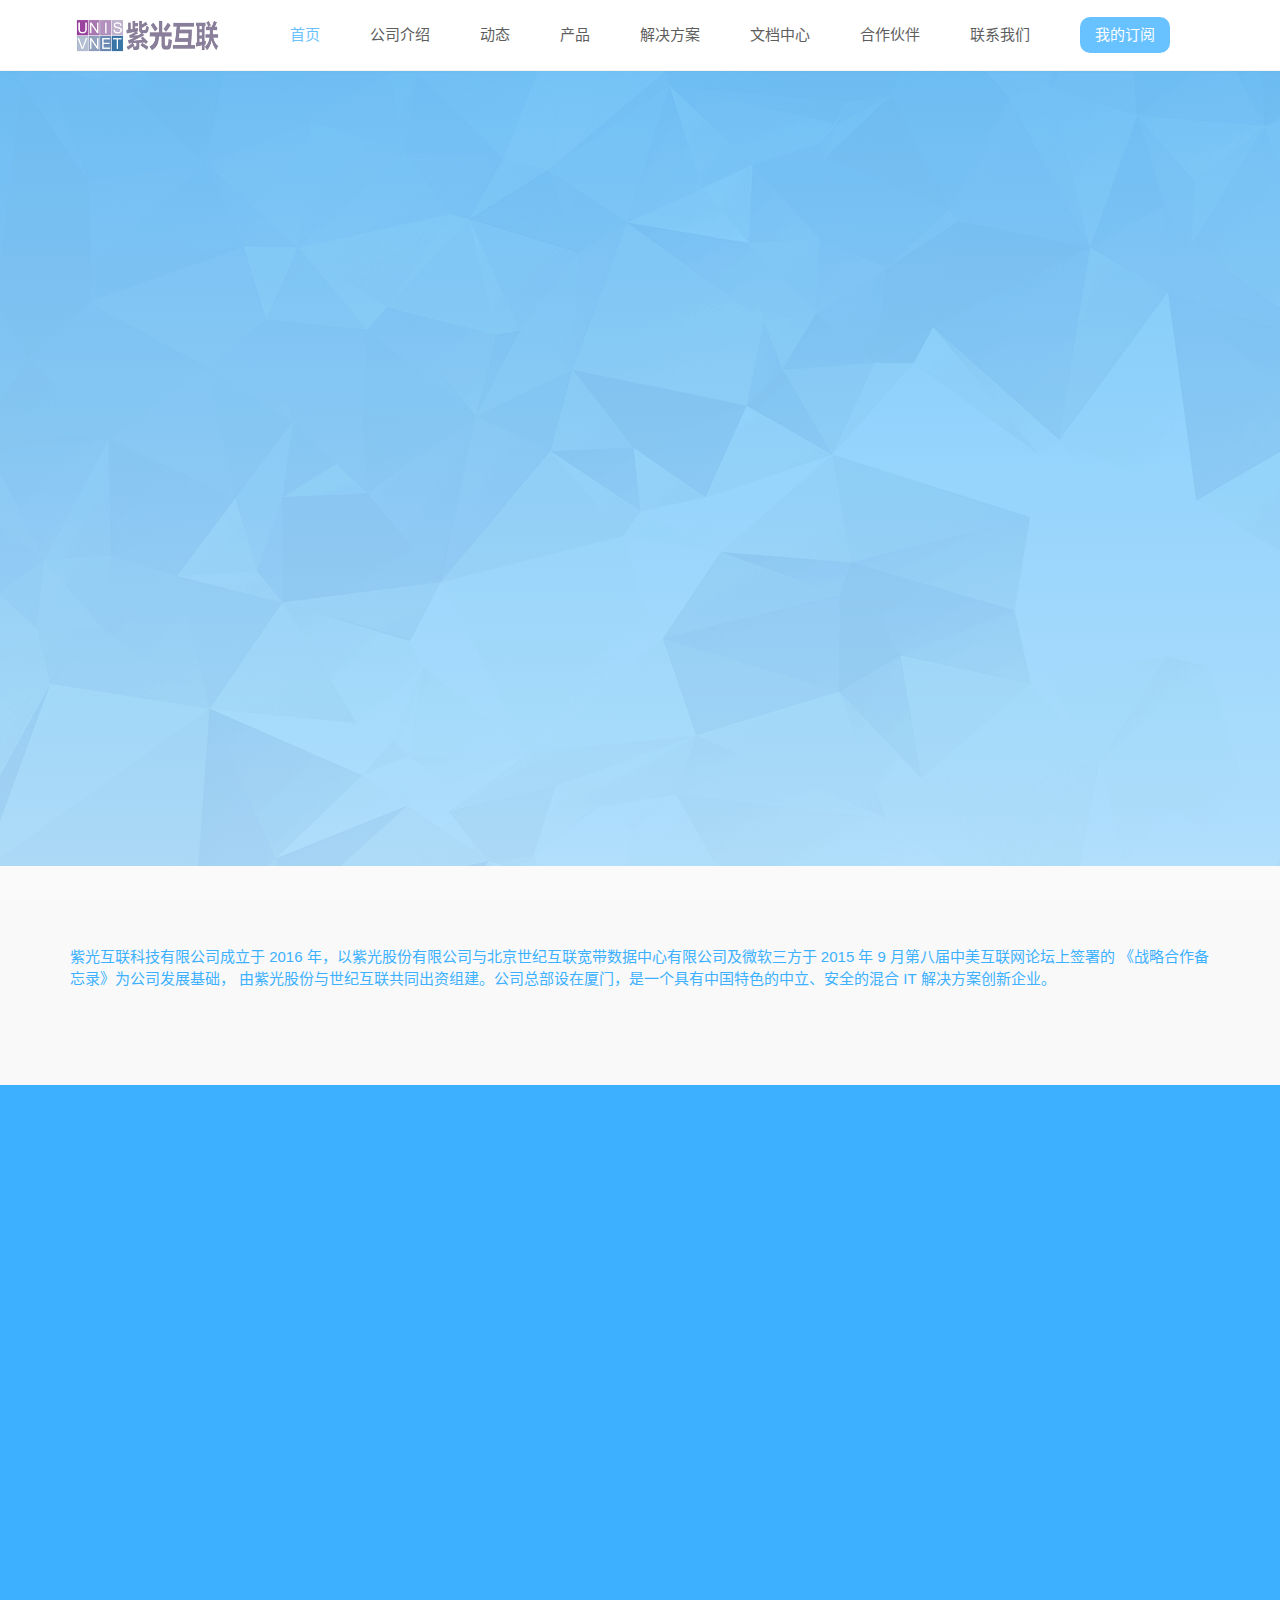
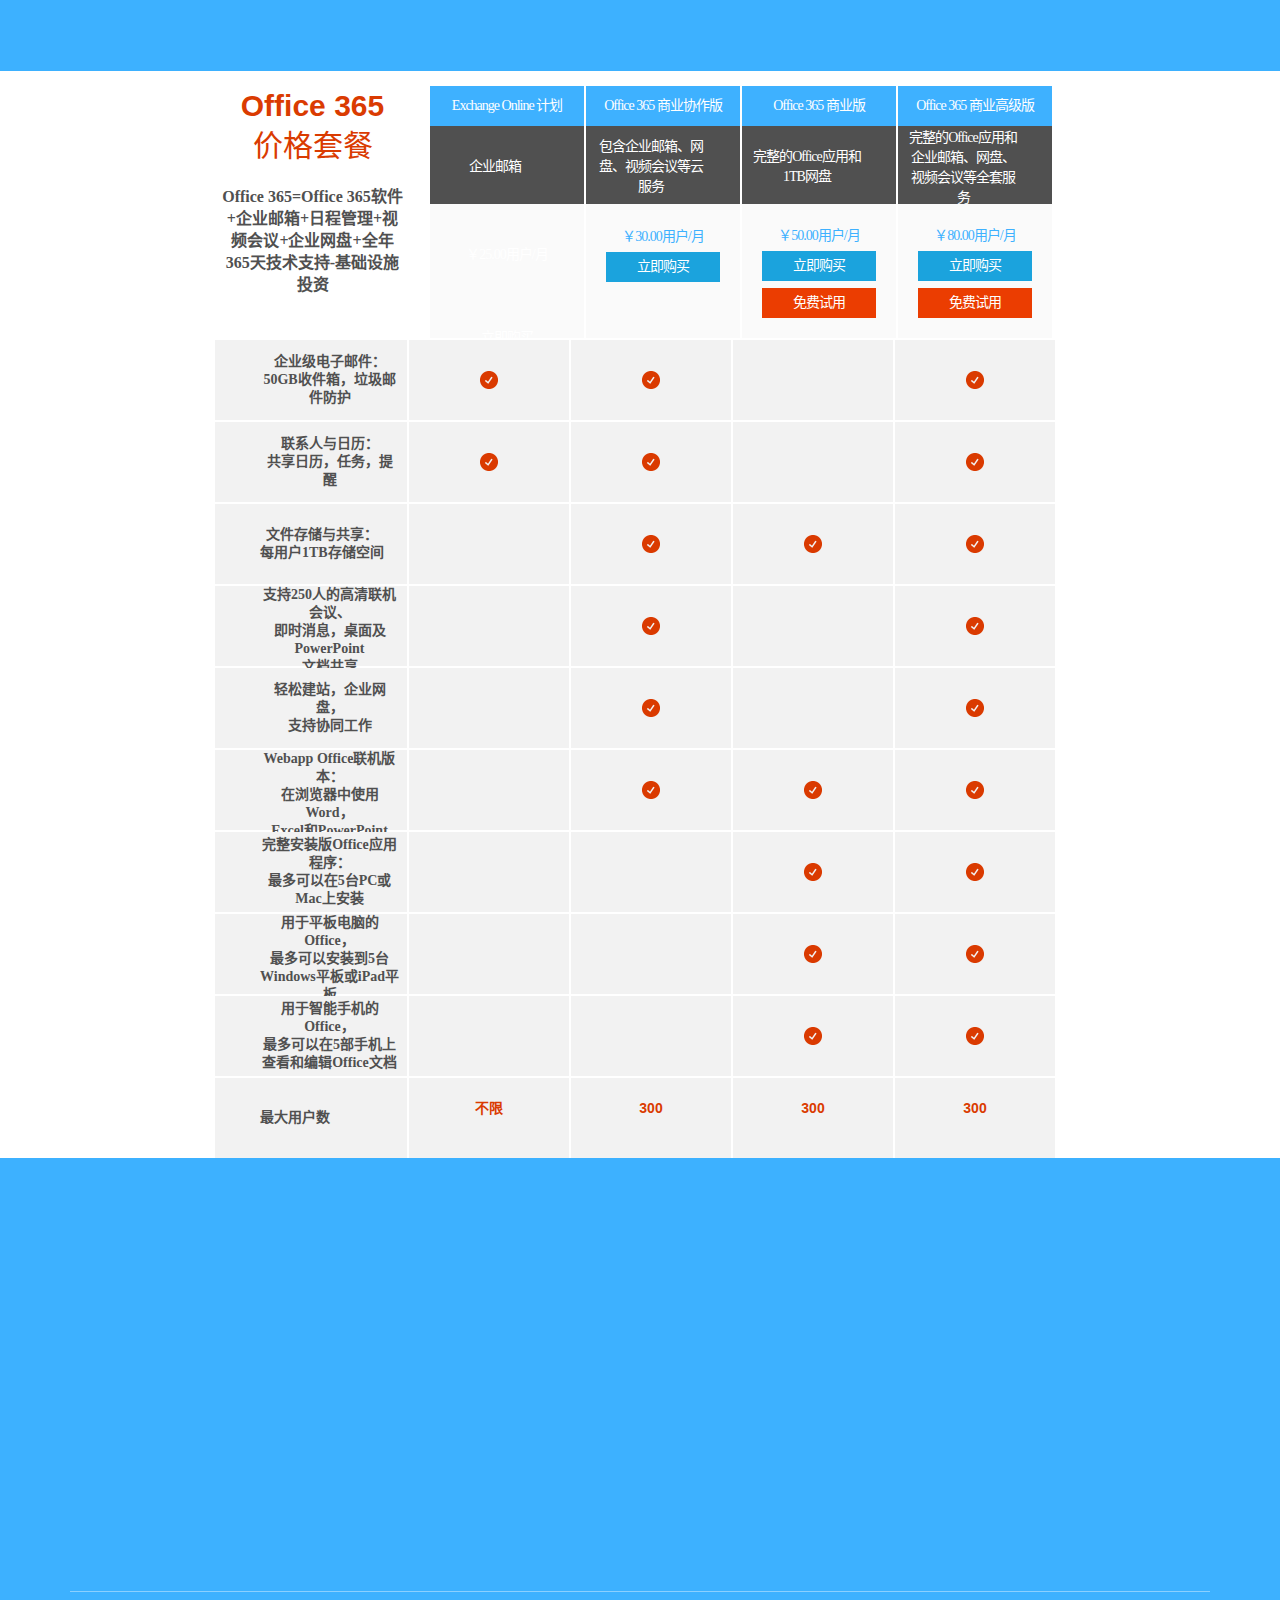
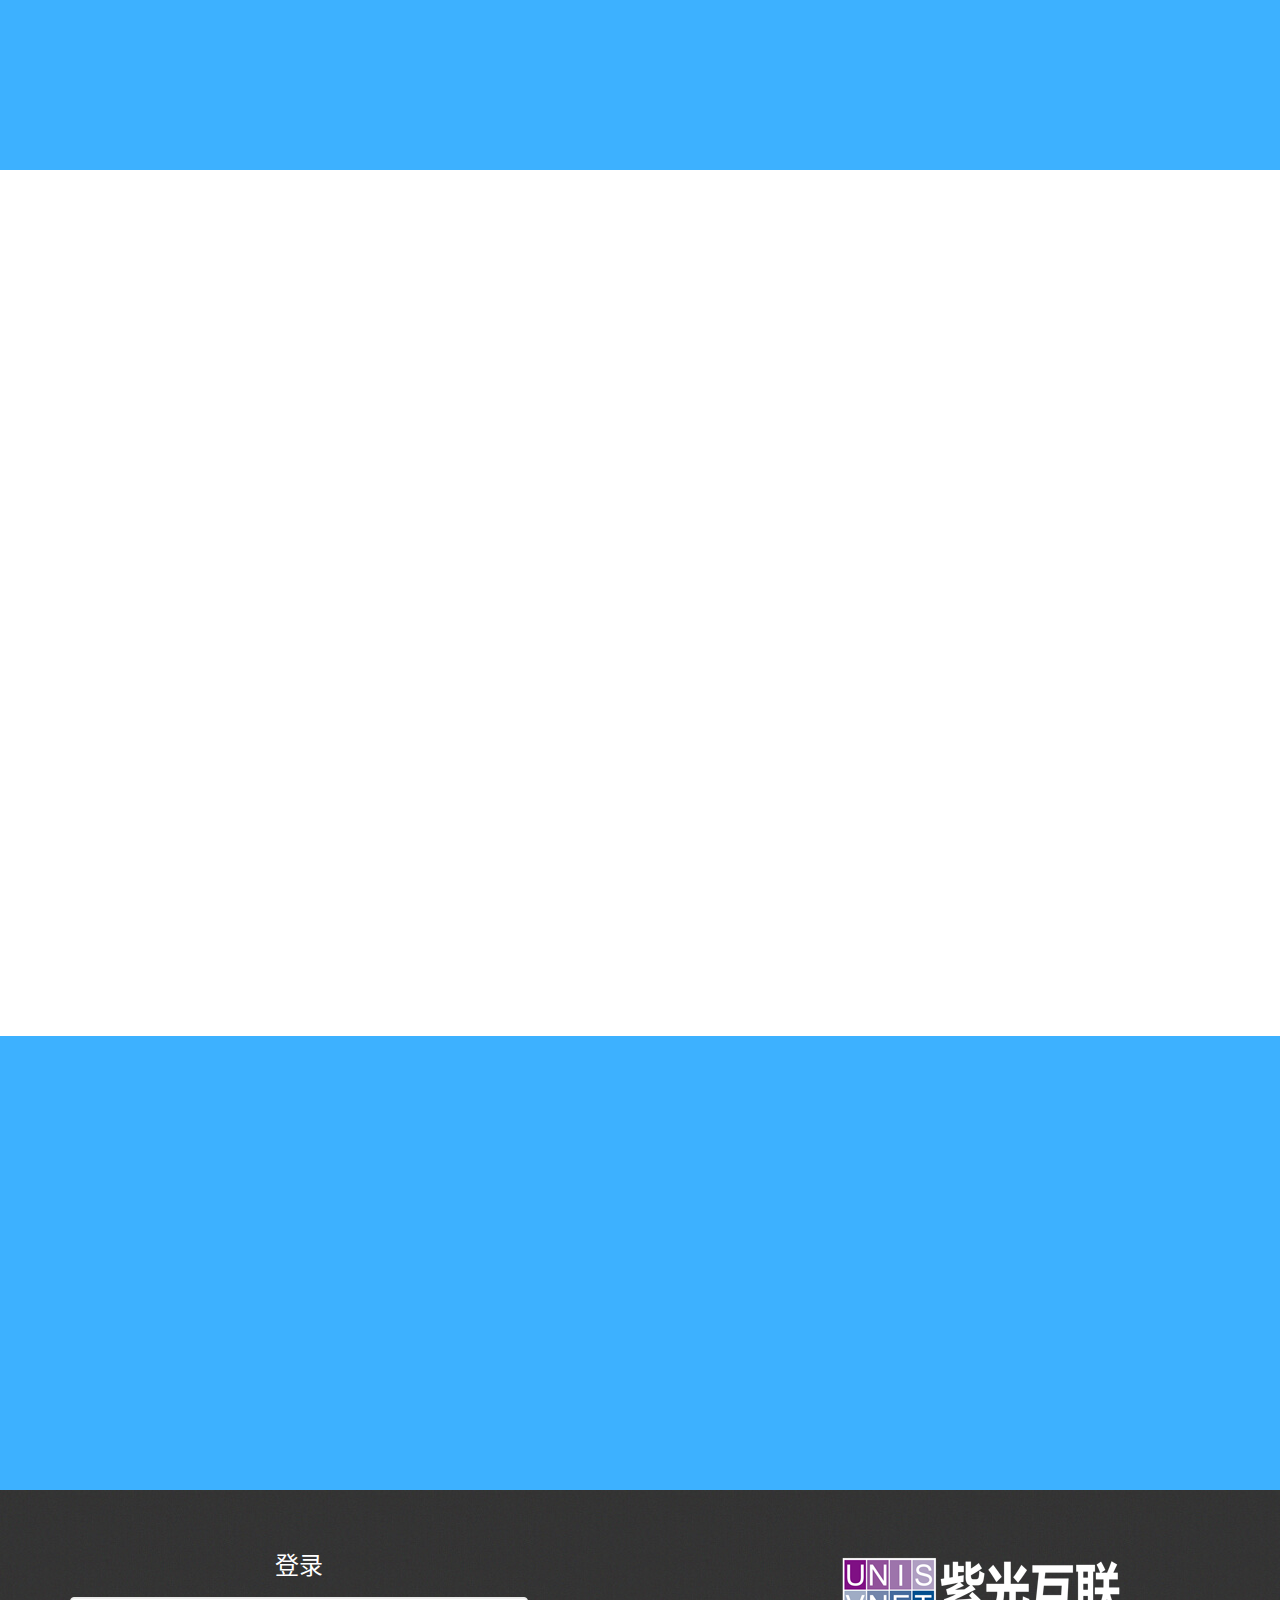
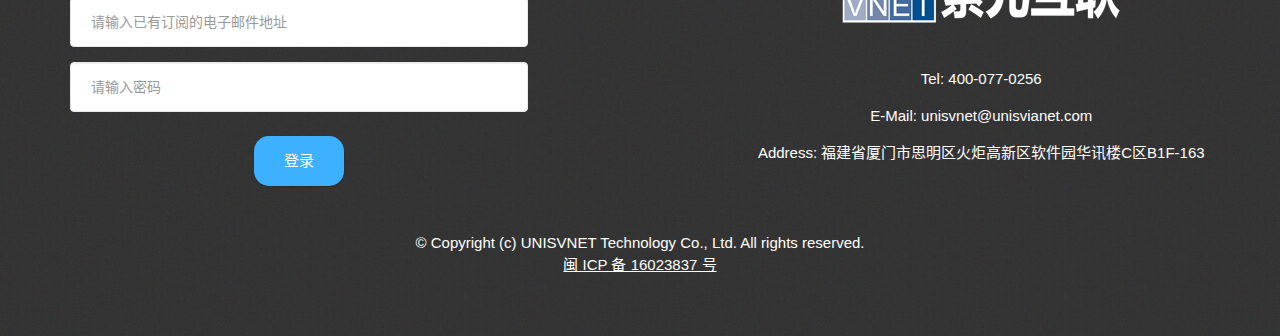
==== commit d59d1948: "文档中心跳转" ====
--- a/index.html
+++ b/index.html
@@ -78,6 +78,7 @@
                     <li><a href="#events" class="smooth-scroll">动态</a></li>
                     <li><a href="#products" class="smooth-scroll">产品</a></li>
                     <li><a href="#solutions" class="smooth-scroll">解决方案</a></li>
+                    <li><a href="#solutions" class="smooth-scroll">文档中心</a></li>
                     <li><a href="#partners" class="smooth-scroll">合作伙伴</a></li>
                     <li><a href="#footer" class="smooth-scroll">联系我们</a></li>
                     <li class="menu-btn"><a href="#footer" class="smooth-scroll">我的订阅</li>
@@ -98,7 +99,7 @@
                 </div>
 
                 <div class="header-heading-title animation" data-animation="animation-fade-in-down">
-                    <h1 style="font-size:50px; text-wrap:none; letter-spacing:16px; line-height:100px;" >启动云的力量</h1>
+                    <h1 style="font-size:50px; text-wrap:none; letter-spacing:16px; line-height:100px;" >创新的混合IT解决方案</h1>
                 </div>
                 <div class="animation" data-animation="animation-fade-in-left">
                     <p style="pre-wrap; letter-spacing:10px"><i class="ion ion-android-done"></i>技术领先    <i class="ion ion-android-done"></i>客户满意    <i class="ion ion-android-done"></i>持续创新</p>
@@ -115,7 +116,7 @@
     <div id="about" class="bg-grey no-border-top no-border-bottom wrap-container80-rs">
         <div class="container">
             <p>紫光互联科技有限公司成立于 2016 年，以紫光股份有限公司与北京世纪互联宽带数据中心有限公司及微软三方于 2015 年 9 月第八届中美互联网论坛上签署的 《战略合作备忘录》为公司发展基础，
-            由紫光股份与世纪互联共同出资组建。公司总部设在厦门，是一个具有中国特色的中立、安全的云计算和混合 IT 解决方案创新企业。</p>
+            由紫光股份与世纪互联共同出资组建。公司总部设在厦门，是一个具有中国特色的中立、安全的混合 IT 解决方案创新企业。</p>
         </div>
     </div>
 
@@ -129,8 +130,8 @@
             <div class="col-xs-12 col-sm-12 col-md-6">
                 <div class="animation post-heading-left" data-animation="animation-fade-in-up">
                     <img src="images/xiamen.png" height="100" width="100" style="float:left">
-                    <h1 style="padding-left:110px; letter-spacing:5px">混合云助力厦门产业创新与融合</h1>
-                    <p style="padding-left:110px">面向政府的混合云解决方案研讨会</p>
+                    <h1 style="padding-left:110px; letter-spacing:5px">紫光互联行业方案助力厦门产业创新与融合</h1>
+                    <p style="padding-left:110px">面向政府的混合IT解决方案研讨会</p>
                 </div>
                 <div class="animation" data-animation="animation-fade-in-left">
                     <div style="padding-left:110px">
@@ -354,7 +355,7 @@
                             <i class="ion ion-ios-cloud-outline"></i>
                             <span class="feature-icon-shadow"></span>
                         </div>
-                        <p>无缝对接私有云与公有云平台，提供全球级技术领先的IaaS云资源、大数据、物联网、移动应用等广泛的混合云服务</p>
+                        <p>多平台无缝对接，提供全球级技术领先的应用服务</p>
                     </div>
                 </div>
                 <div class="col-sm-4"> <!-- 3 -->
@@ -364,7 +365,7 @@
                             <i class="ion ion-happy-outline"></i>
                             <span class="feature-icon-shadow"></span>
                         </div>
-                        <p>完整的合作伙伴战略，深度集成多种行业应用，为智慧城市建设提供一站式的数据中心混合云、大数据、物联网及行业应用解决方案</p>
+                        <p>完整的合作伙伴战略，深度集成多种行业应用，为智慧城市建设提供一站式的混合IT解决方案</p>
                     </div>
                 </div>
             </div>
@@ -403,6 +404,8 @@
                         <h4 class="margin-top30">智慧医疗</h4>
                         <p class="margin-bottom5">区域医疗、智慧医院、智慧家庭医疗</p>
                         <a href="#" class="more-link">敬请期待 <i class="ion ion-ios-arrow-right"></i></a>
+
+                        <h4 class="margin-top30"><a href="https://unisvnet.kf5.com" class="more-link" style="font-size:18px;">进入文档中心查看更多 <i class="ion ion-ios-arrow-right"></i></a><h4>
                     </div>
                 </div>
             </div>
@@ -426,21 +429,21 @@
                 <div class="col-sm-3"> <!-- 1 -->
                     <div class="affa-feature-text animation" data-animation="animation-fade-in-up">
                         <h4>丰富的平台型服务</h4>
-                        <p>提供除了基础计算、存储、网络资源之外的丰富的平台型服务，包括数据库、大数据、物联网等，帮助合作伙伴采用先进技术与服务，提升合作伙伴行业应用价值</p>
+                        <p>提供丰富的平台型服务，包括数据库、大数据、物联网等，帮助合作伙伴采用先进技术与服务，提升合作伙伴行业应用价值</p>
                     </div>
                 </div>
 
                 <div class="col-sm-3"> <!-- 2 -->
                     <div class="affa-feature-text animation" data-animation="animation-fade-in-up" data-delay="200">
                         <h4>混合应用部署</h4>
-                        <p>高速互联、统一管理、云API、用户体验一致的混合云服务，支持应用在私有云与公有云环境中的混合部署，帮助合作伙伴实现面向互联网的应用与保护用户数据隐私的双赢</p>
+                        <p>高速互联、统一管理、开放接口、用户体验一致的应用方案，支持应用在私有云与公有云环境中的混合部署，帮助合作伙伴实现面向互联网的应用与保护用户数据隐私的双赢</p>
                     </div>
                 </div>
 
                 <div class="col-sm-3"> <!-- 3 -->
                     <div class="affa-feature-text animation" data-animation="animation-fade-in-up" data-delay="400">
-                        <h4>应用云化改造</h4>
-                        <p>强大的技术支持，帮助合作伙伴将传统应用改造为原生云应用与SaaS化云应用，实现大规模的业务支撑、新的业务转型等目标</p>
+                        <h4>应用改造</h4>
+                        <p>强大的技术支持，帮助合作伙伴将传统应用进行SasS化改造，实现大规模的业务支撑、新的业务转型等目标</p>
                     </div>
                 </div>
 
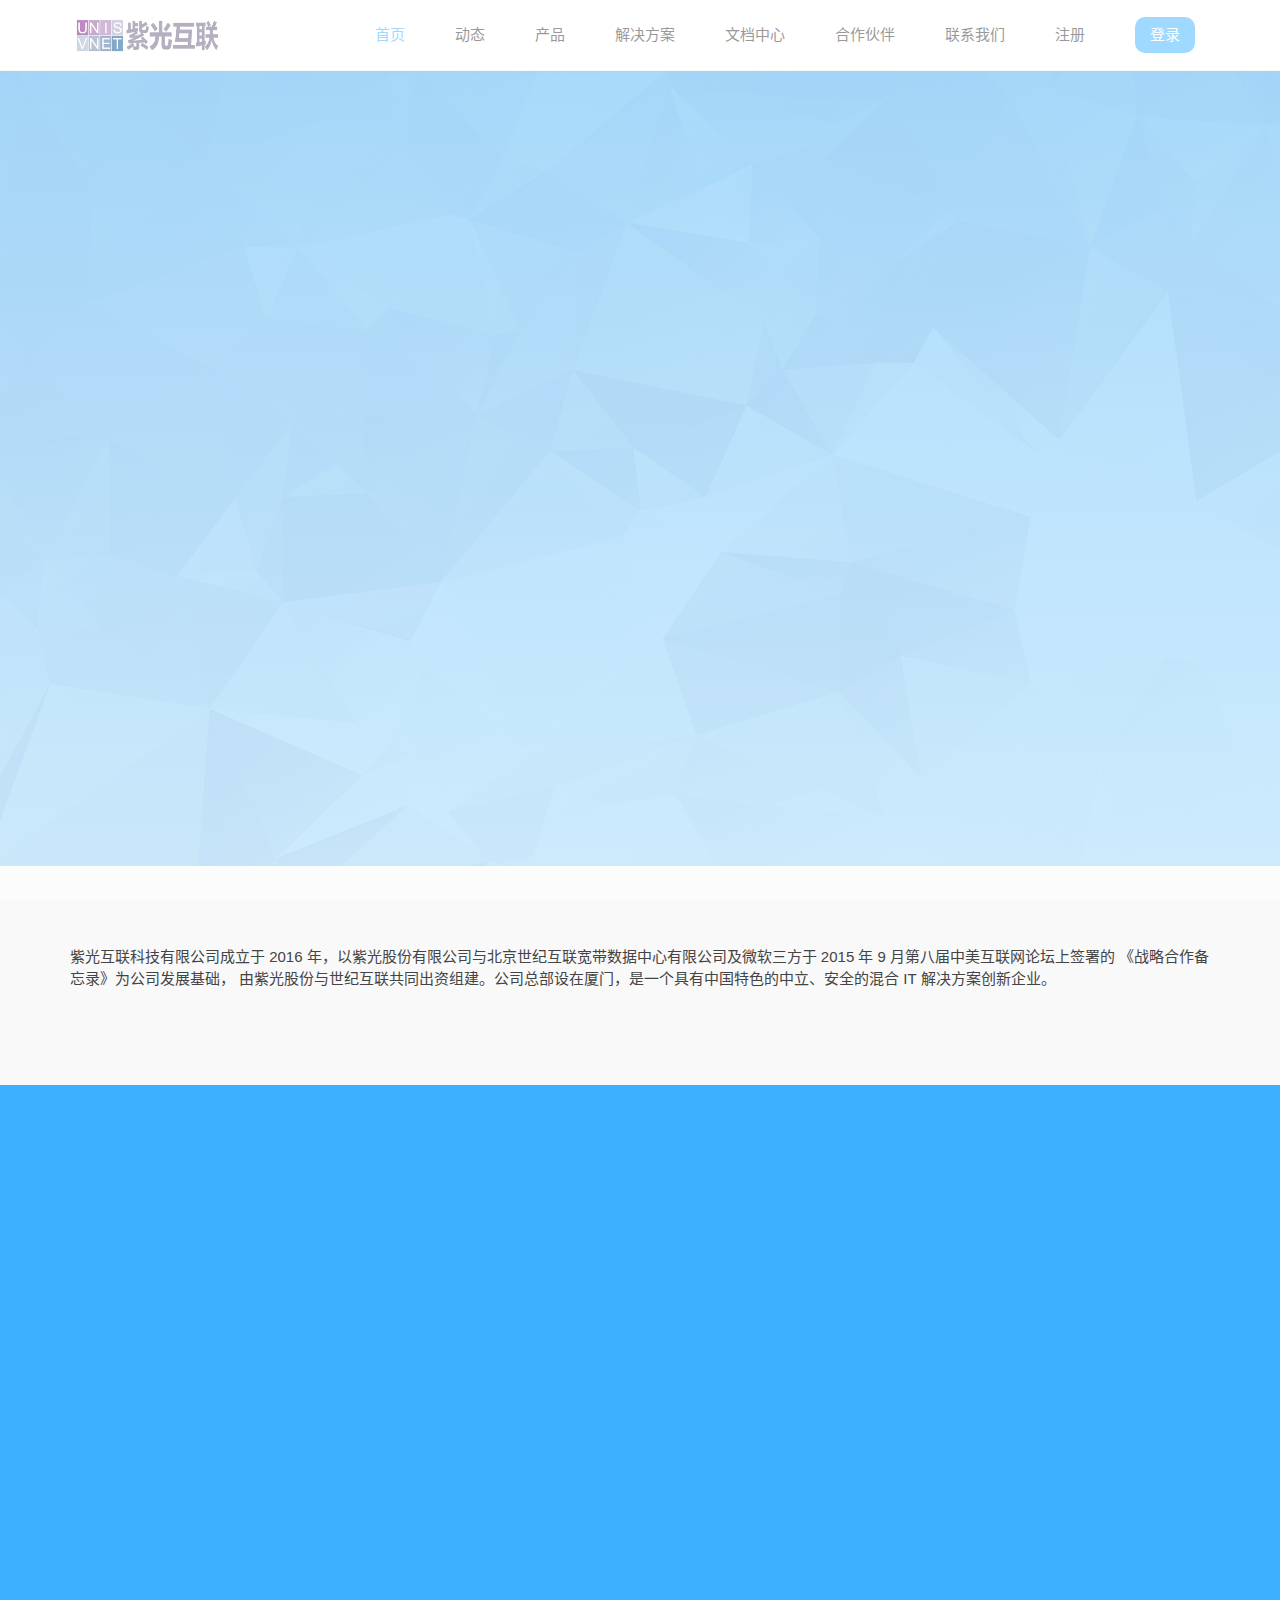
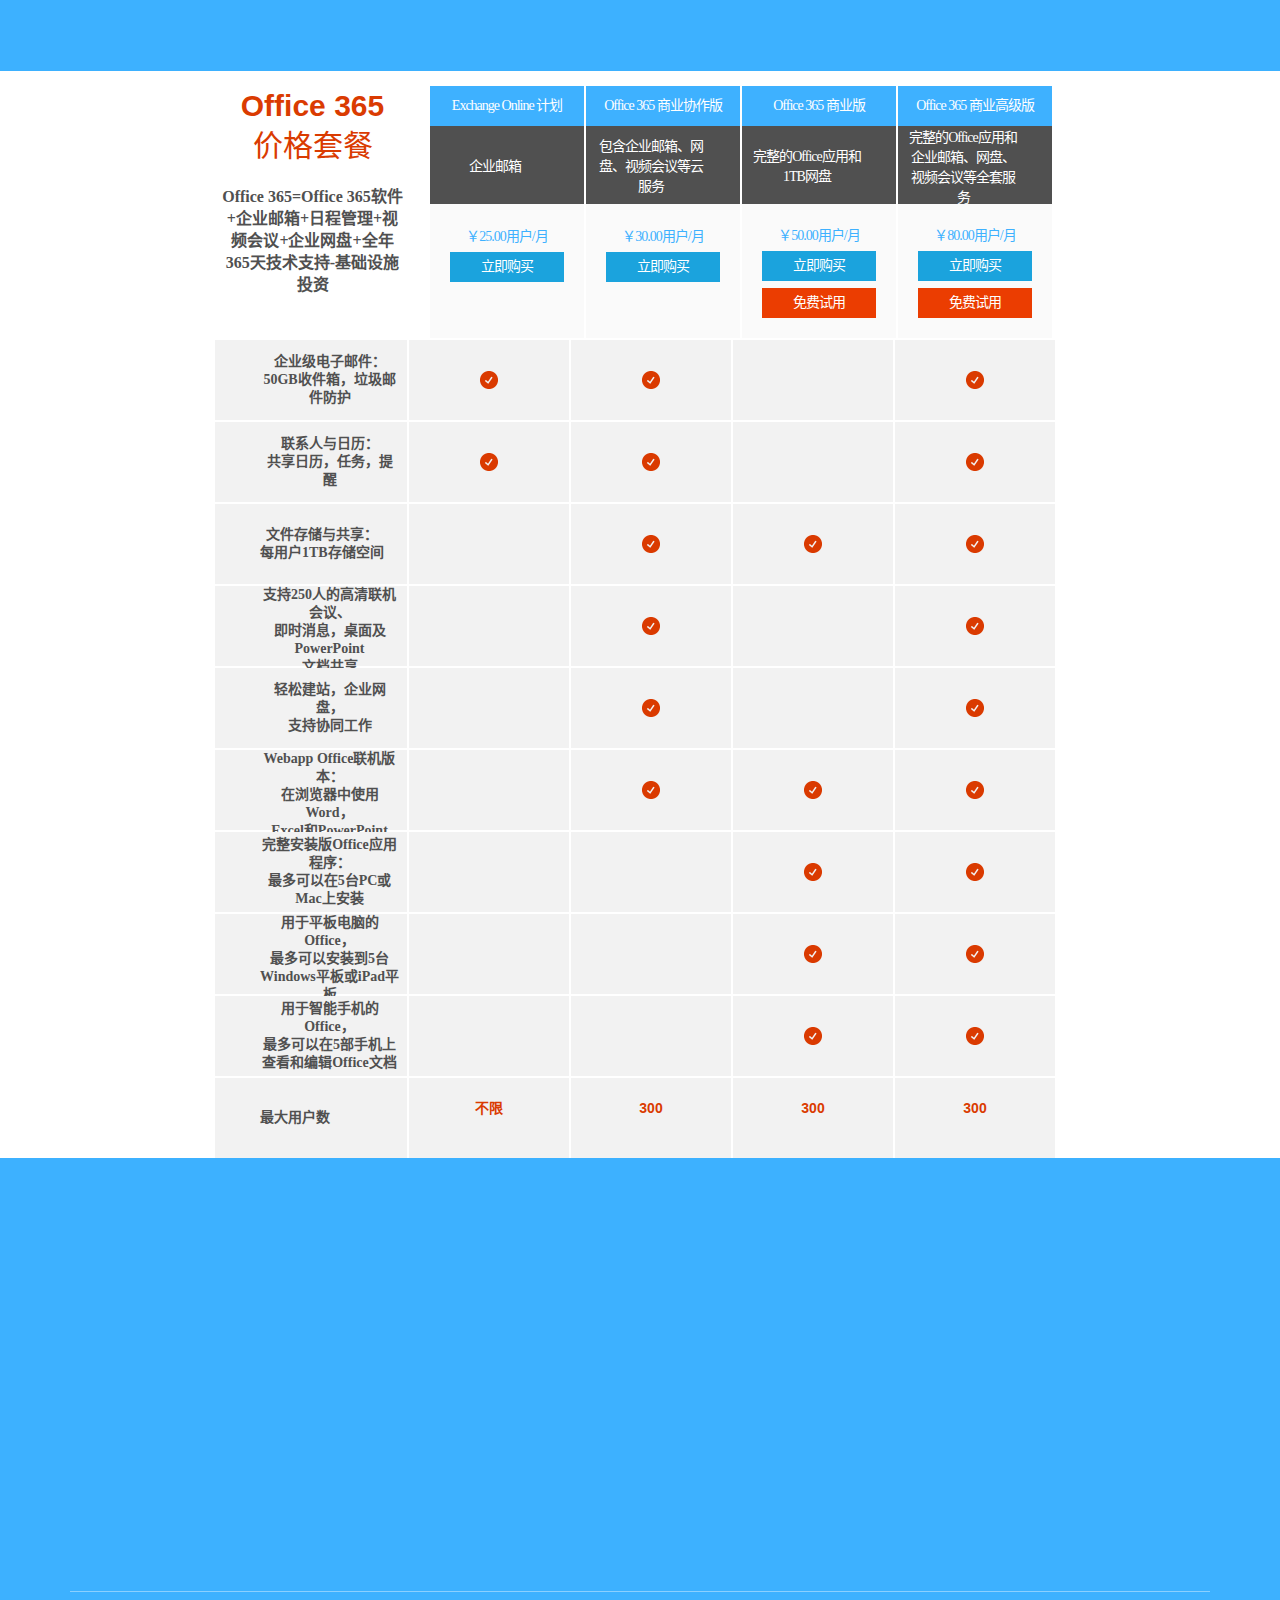
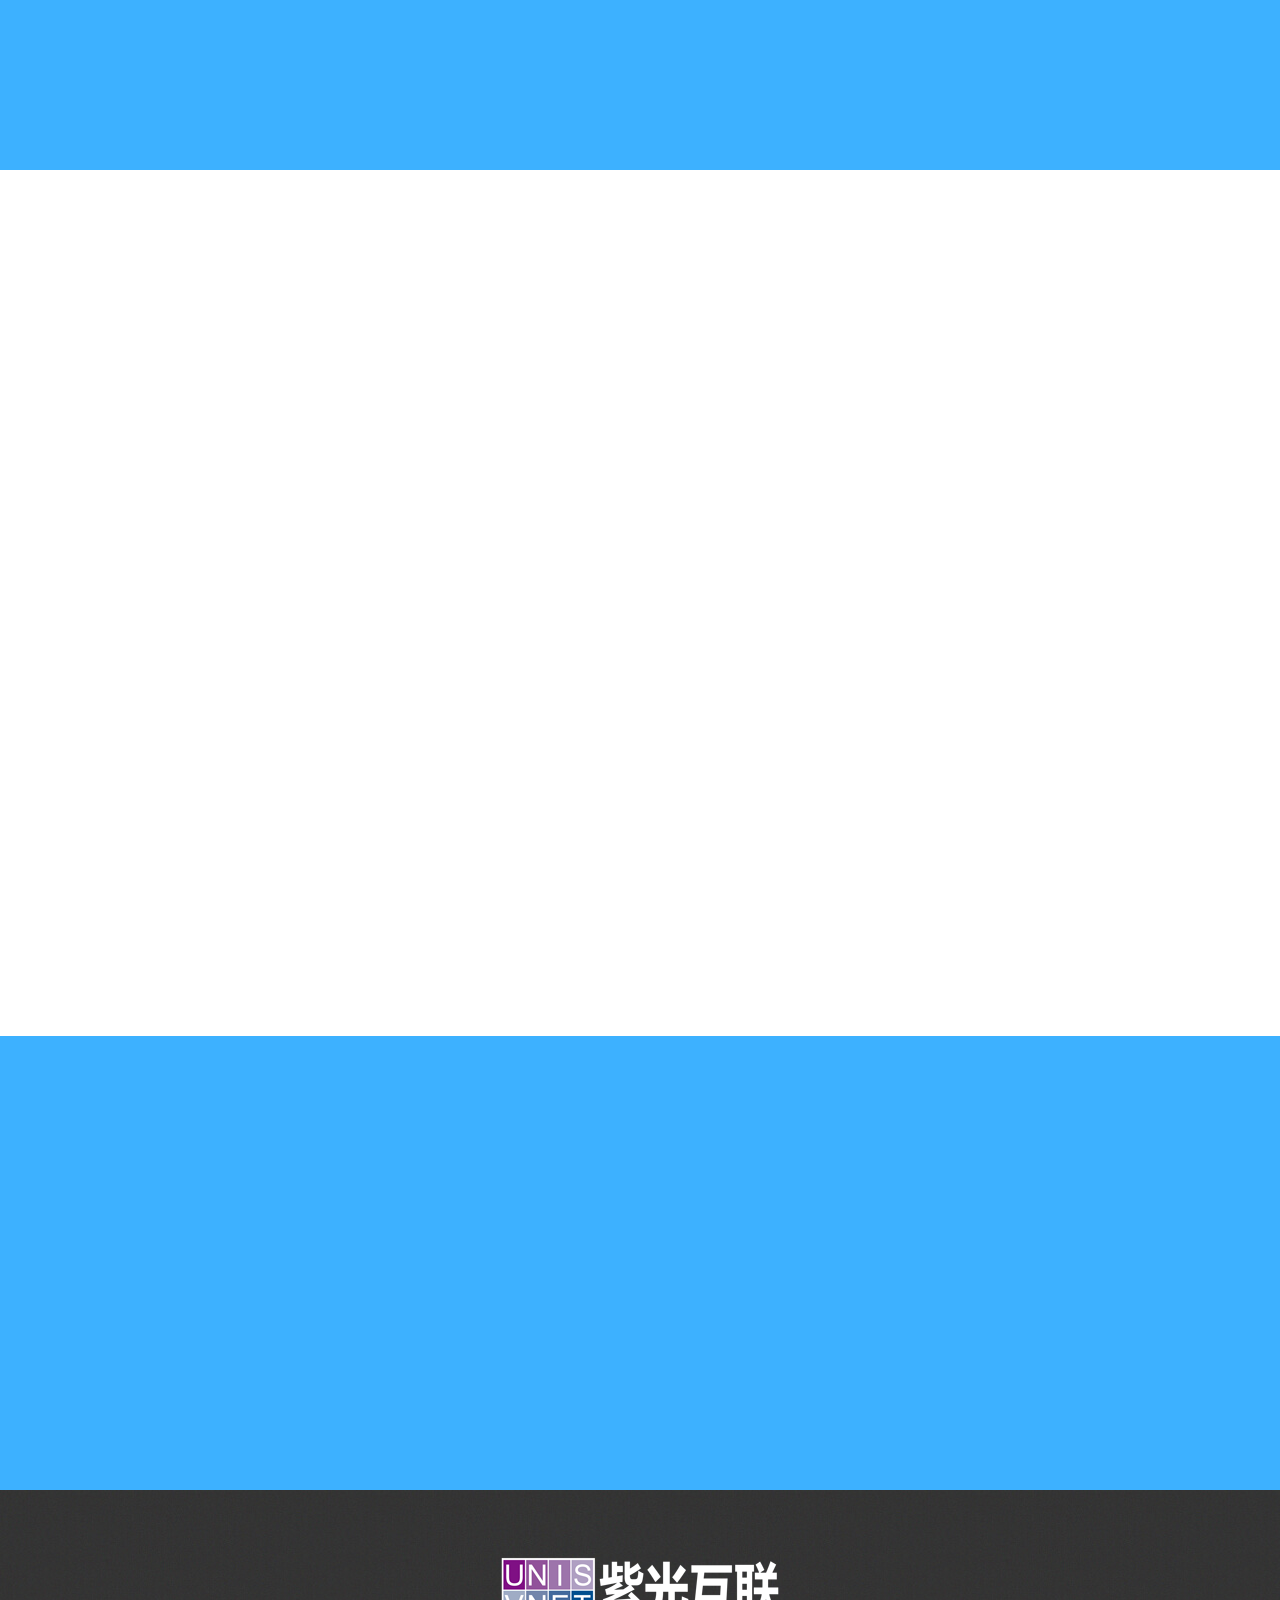
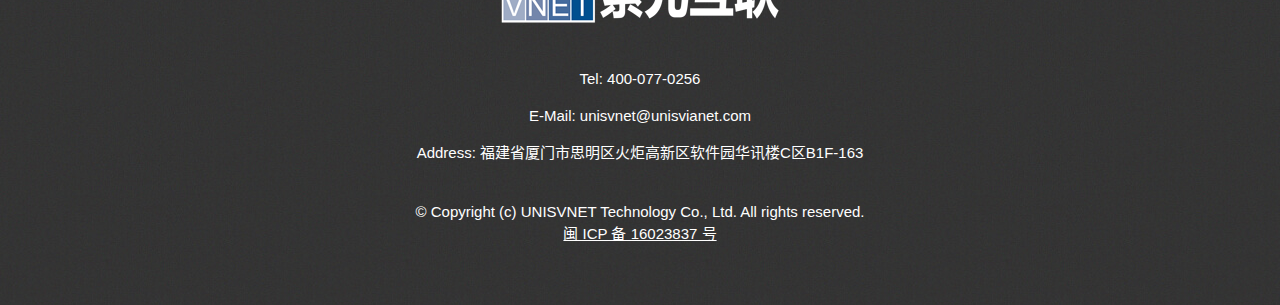
==== commit 459b5964: "redirect user enter" ====
--- a/index.html
+++ b/index.html
@@ -74,14 +74,15 @@
             <div class="collapse navbar-collapse" id="menu-collapse-1">
                 <ul class="nav navbar-nav">
                     <li><a href="#header" class="smooth-scroll">首页</a></li>
-                    <li><a href="#about" class="smooth-scroll">公司介绍</a></li>
+                <!--    <li><a href="#about" class="smooth-scroll">公司介绍</a></li> -->
                     <li><a href="#events" class="smooth-scroll">动态</a></li>
                     <li><a href="#products" class="smooth-scroll">产品</a></li>
                     <li><a href="#solutions" class="smooth-scroll">解决方案</a></li>
                     <li><a href="#solutions" class="smooth-scroll">文档中心</a></li>
                     <li><a href="#partners" class="smooth-scroll">合作伙伴</a></li>
                     <li><a href="#footer" class="smooth-scroll">联系我们</a></li>
-                    <li class="menu-btn"><a href="#footer" class="smooth-scroll">我的订阅</li>
+                    <li><a href="https://unisvnet.kf5.com/user/register/">注册</a></li>
+                    <li class="menu-btn"><a href="https://unisvnet.kf5.com/user/login/">登录</a></li>
                 </ul>
             </div>
         </div>
@@ -466,6 +467,7 @@
     <footer id="footer">
         <div class="container">
             <div class="row">
+                <!--
                 <div class="col-xs-12 col-sm-5">
                     <h4 style="color:white;">登录</h4>
                     <form name="login" id="login" method="post" action="login.php">
@@ -480,7 +482,8 @@
                         </div>
                     </form>
                 </div>
-                <div class="col-xs-12 col-sm-5 col-sm-offset-2">
+                -->
+                <div class="col-xs-12">
                     <div class="footer-logo">
                         <img src="images/logow.png" alt="Logow">
                     </div>
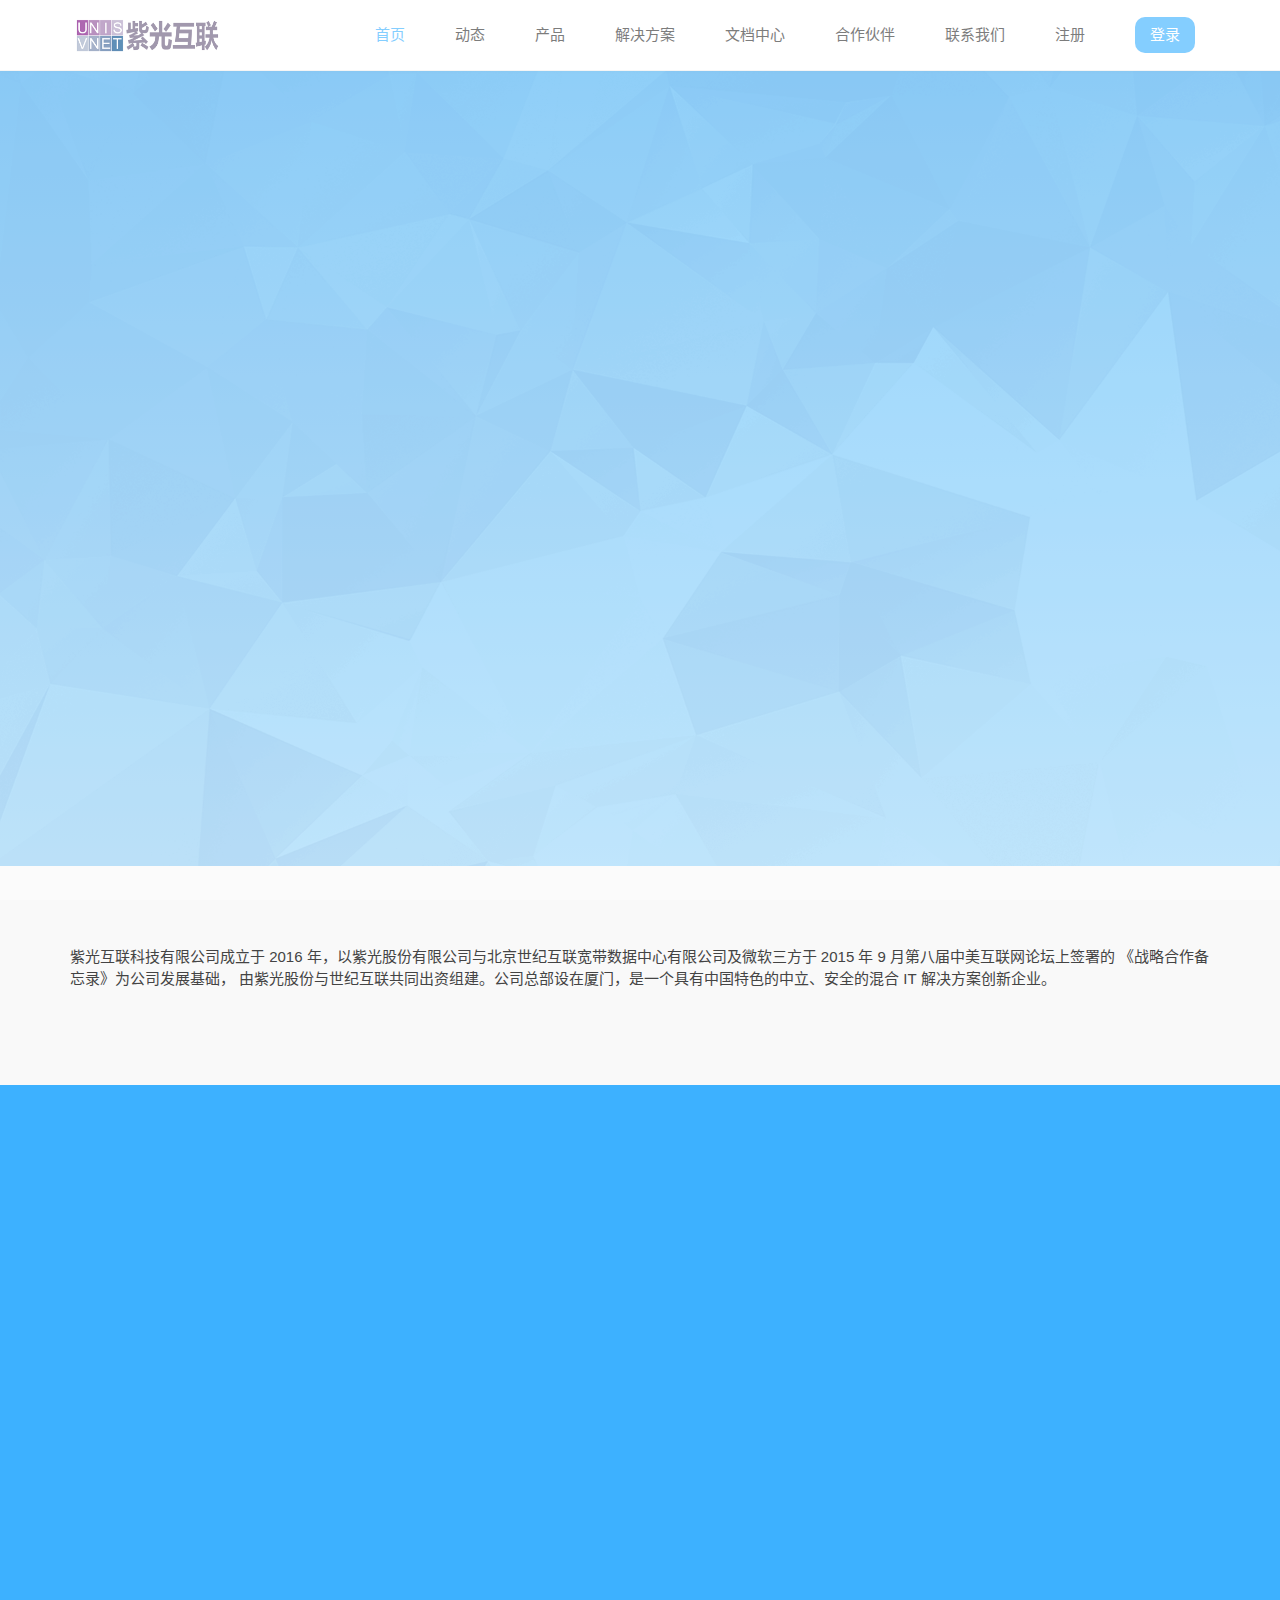
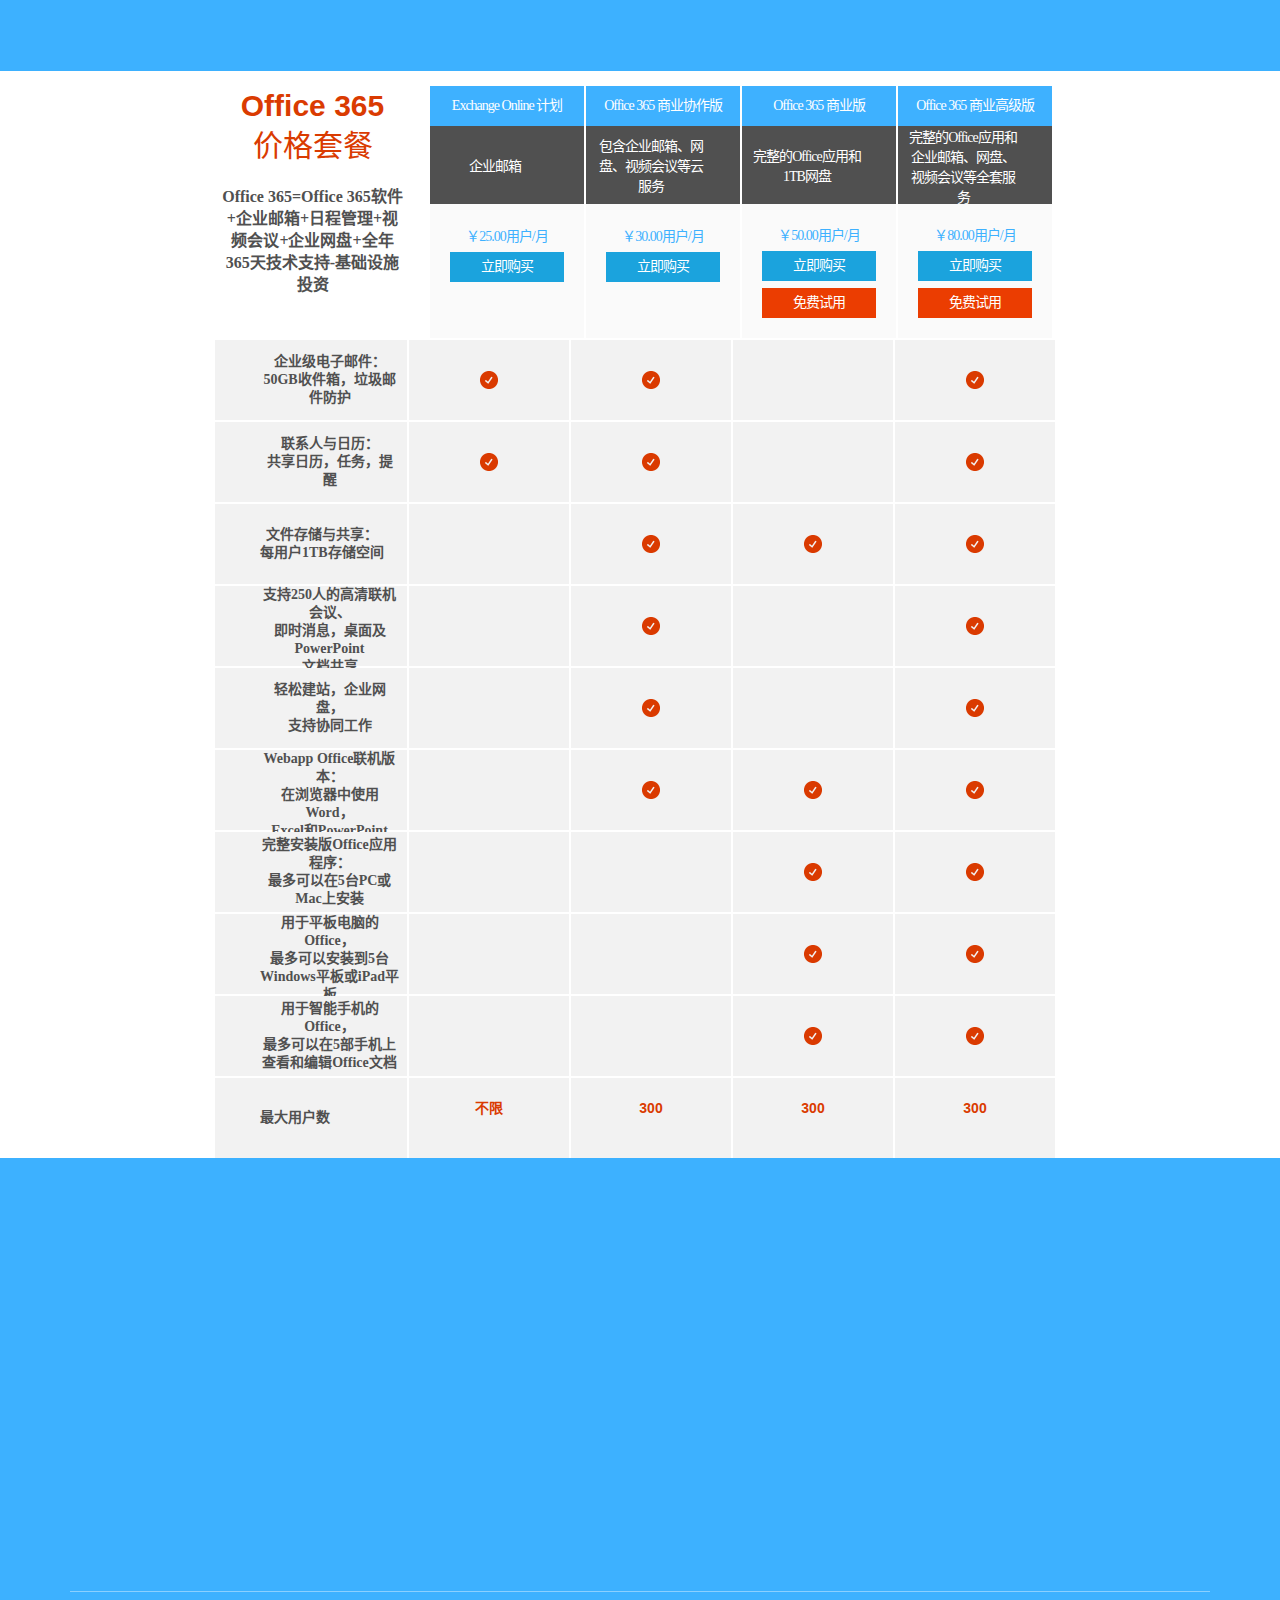
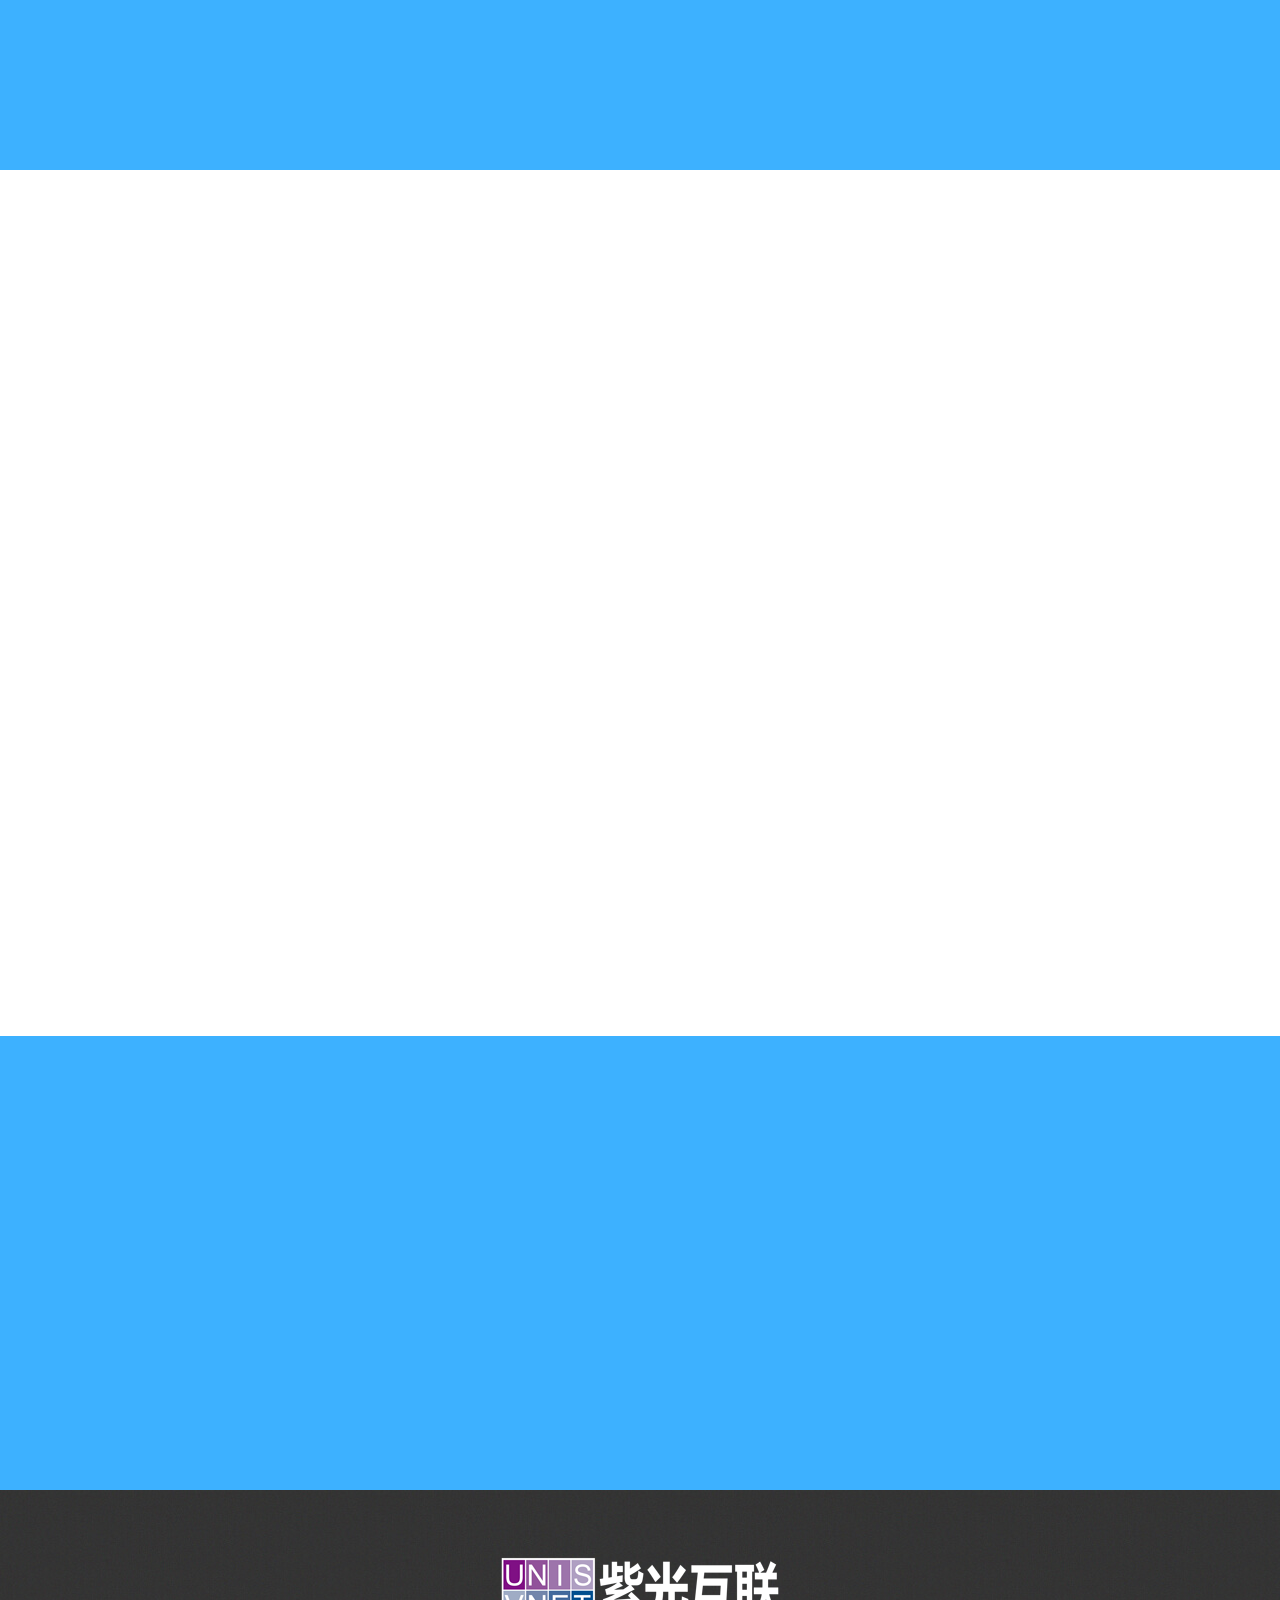
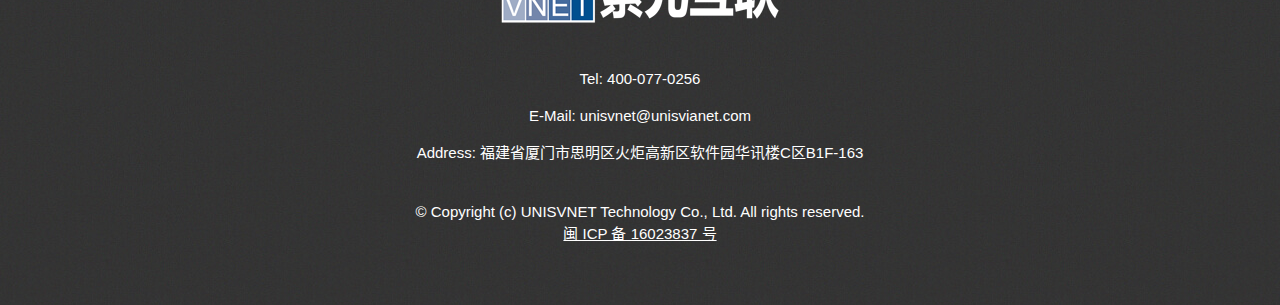
==== commit a0a47815: "change site title" ====
--- a/index.html
+++ b/index.html
@@ -4,7 +4,7 @@
 
 <head>
 
-    <title>UNISVNET</title>
+    <title>紫光互联 UNISVNET</title>
     <meta http-equiv="content-type" content="text/html;charset=utf-8"/>
     <meta http-equiv="X-UA-Compatible" content="IE=edge"/>
     <meta name="viewport" content="width=device-width, initial-scale=1, maximum-scale=1"/>
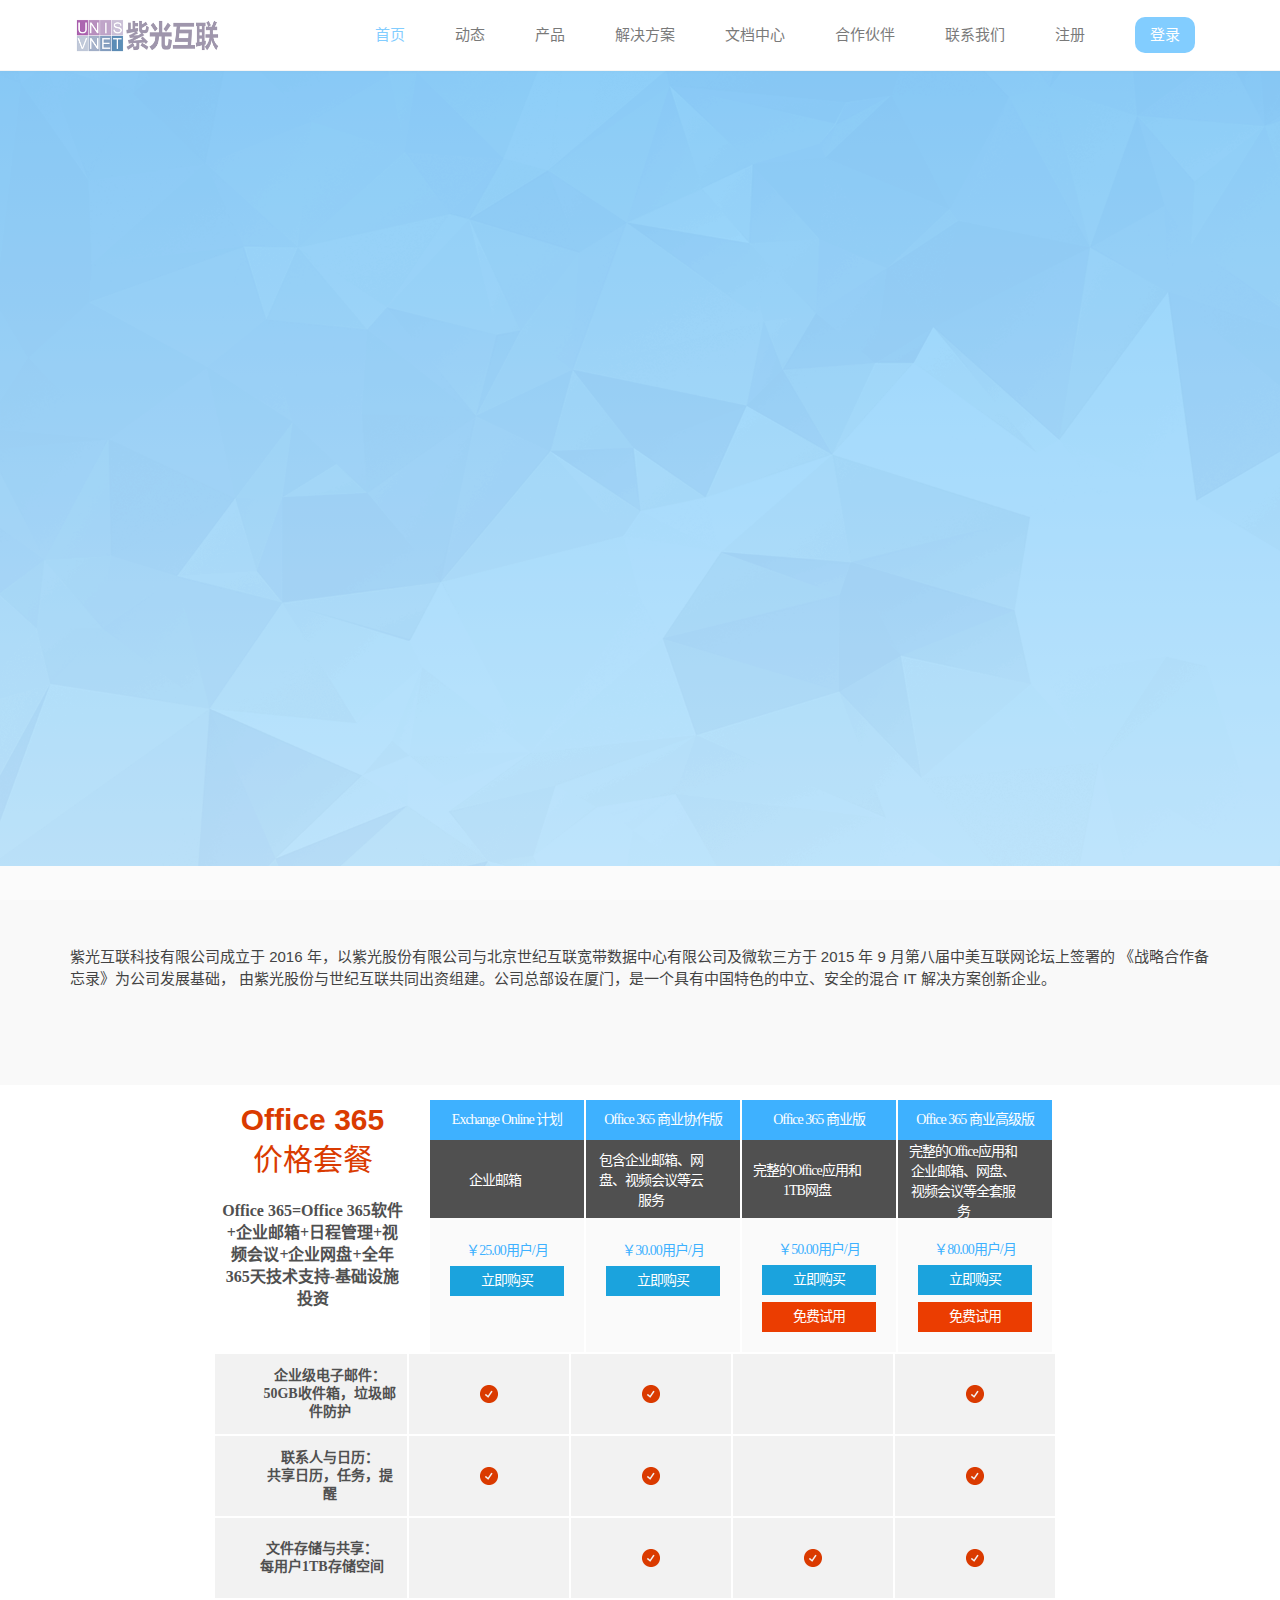
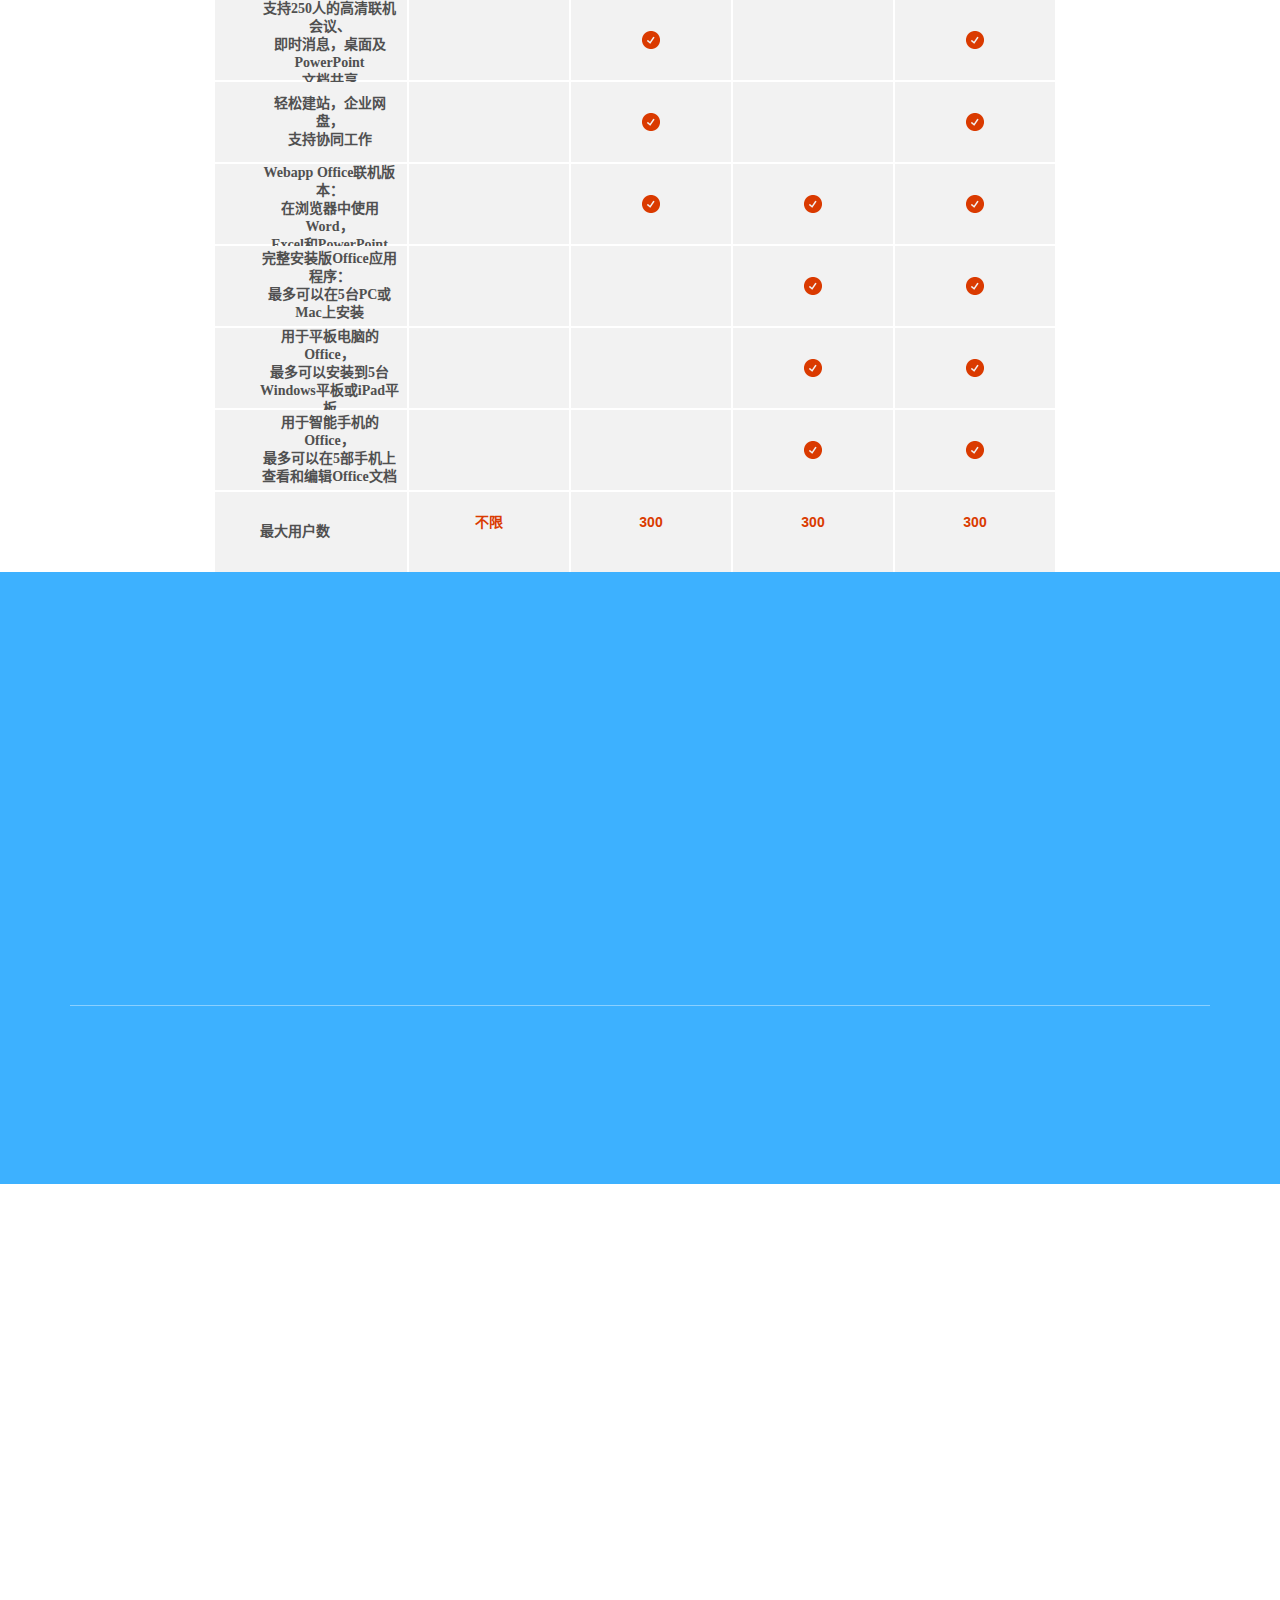
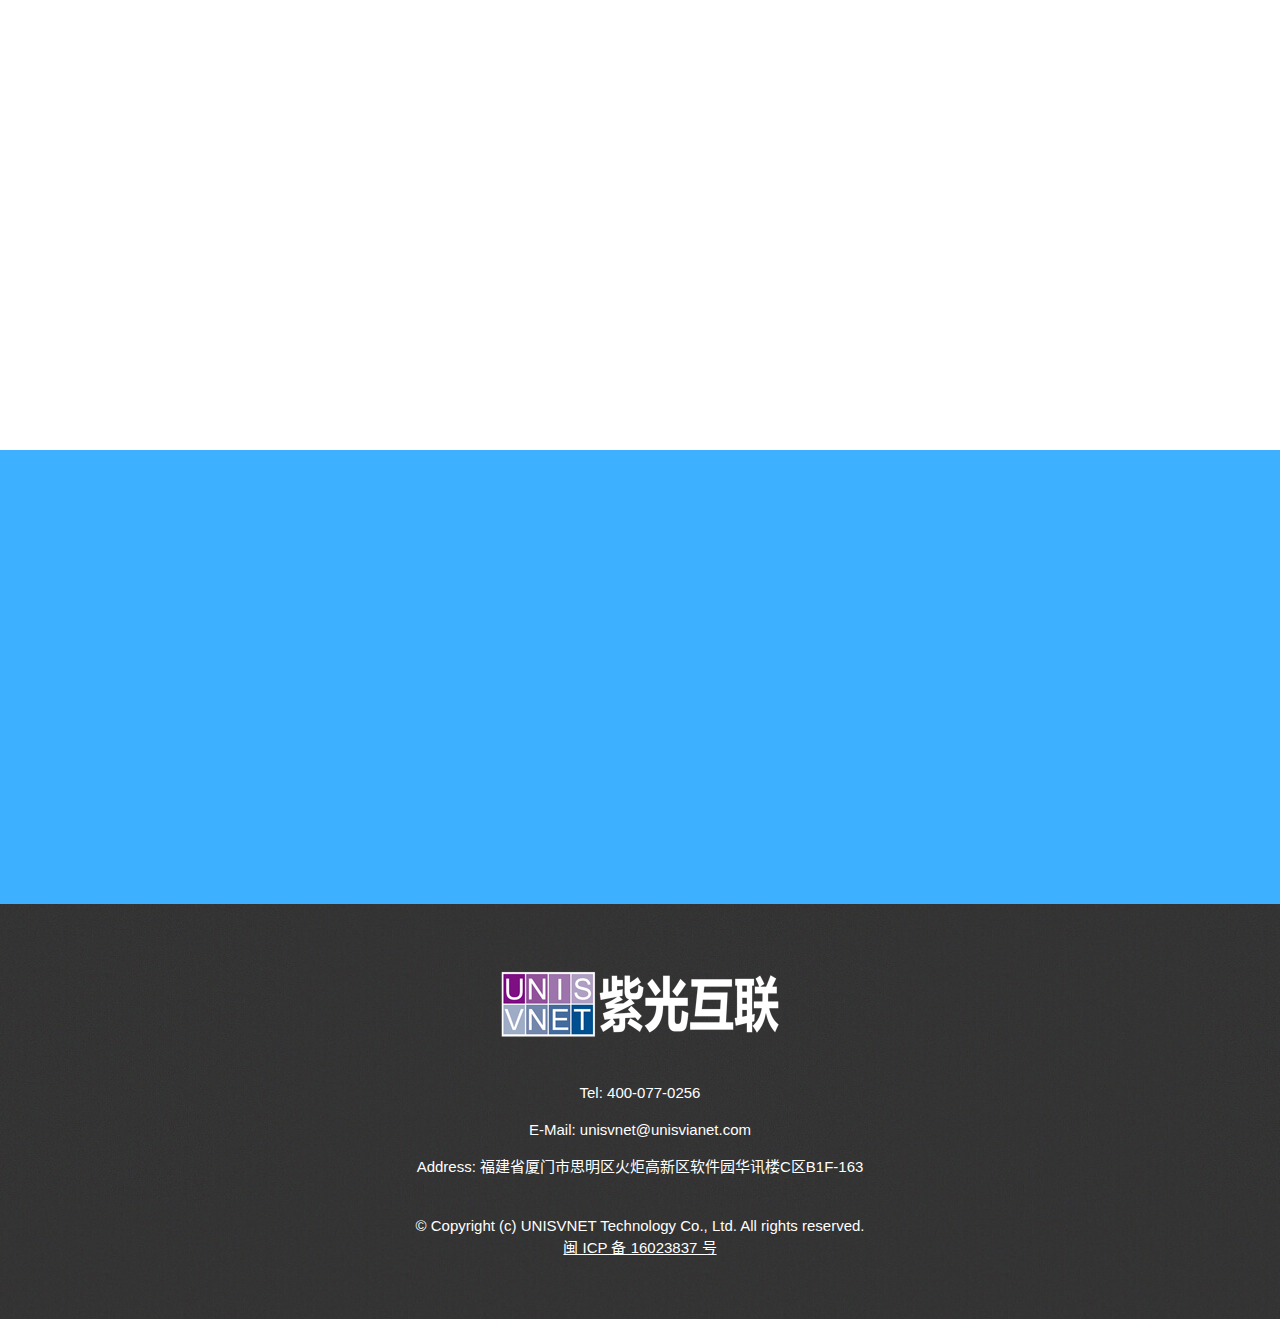
==== commit 2ed00c9f: "event udpate" ====
--- a/index.html
+++ b/index.html
@@ -124,8 +124,7 @@
 
 
 
-
-    <!-- #events-->
+    <!--
     <div id="events" class="bg-color no-border-top no-border-bottom wrap-container120-rs">
         <div class="container">
             <div class="col-xs-12 col-sm-12 col-md-6">
@@ -154,6 +153,7 @@
             </div>
         </div>
     </div>
+    -->
 
 
 
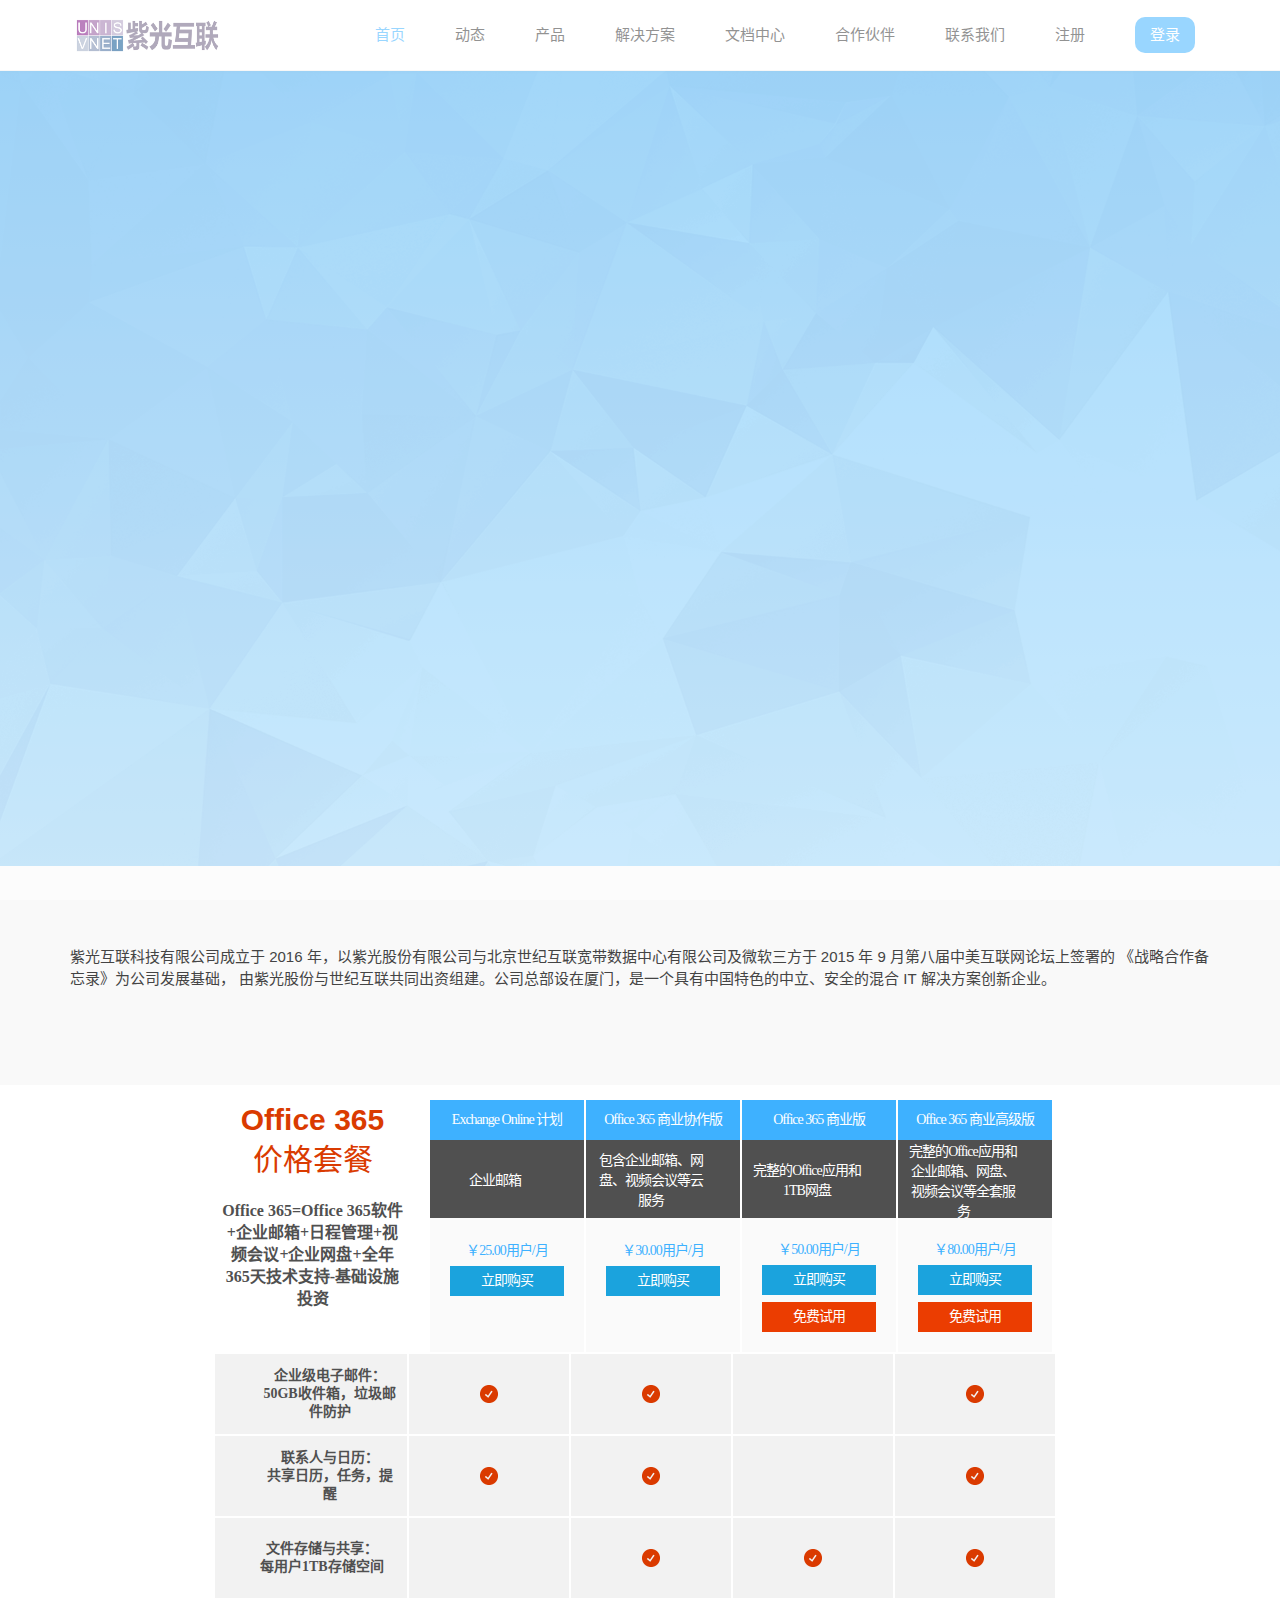
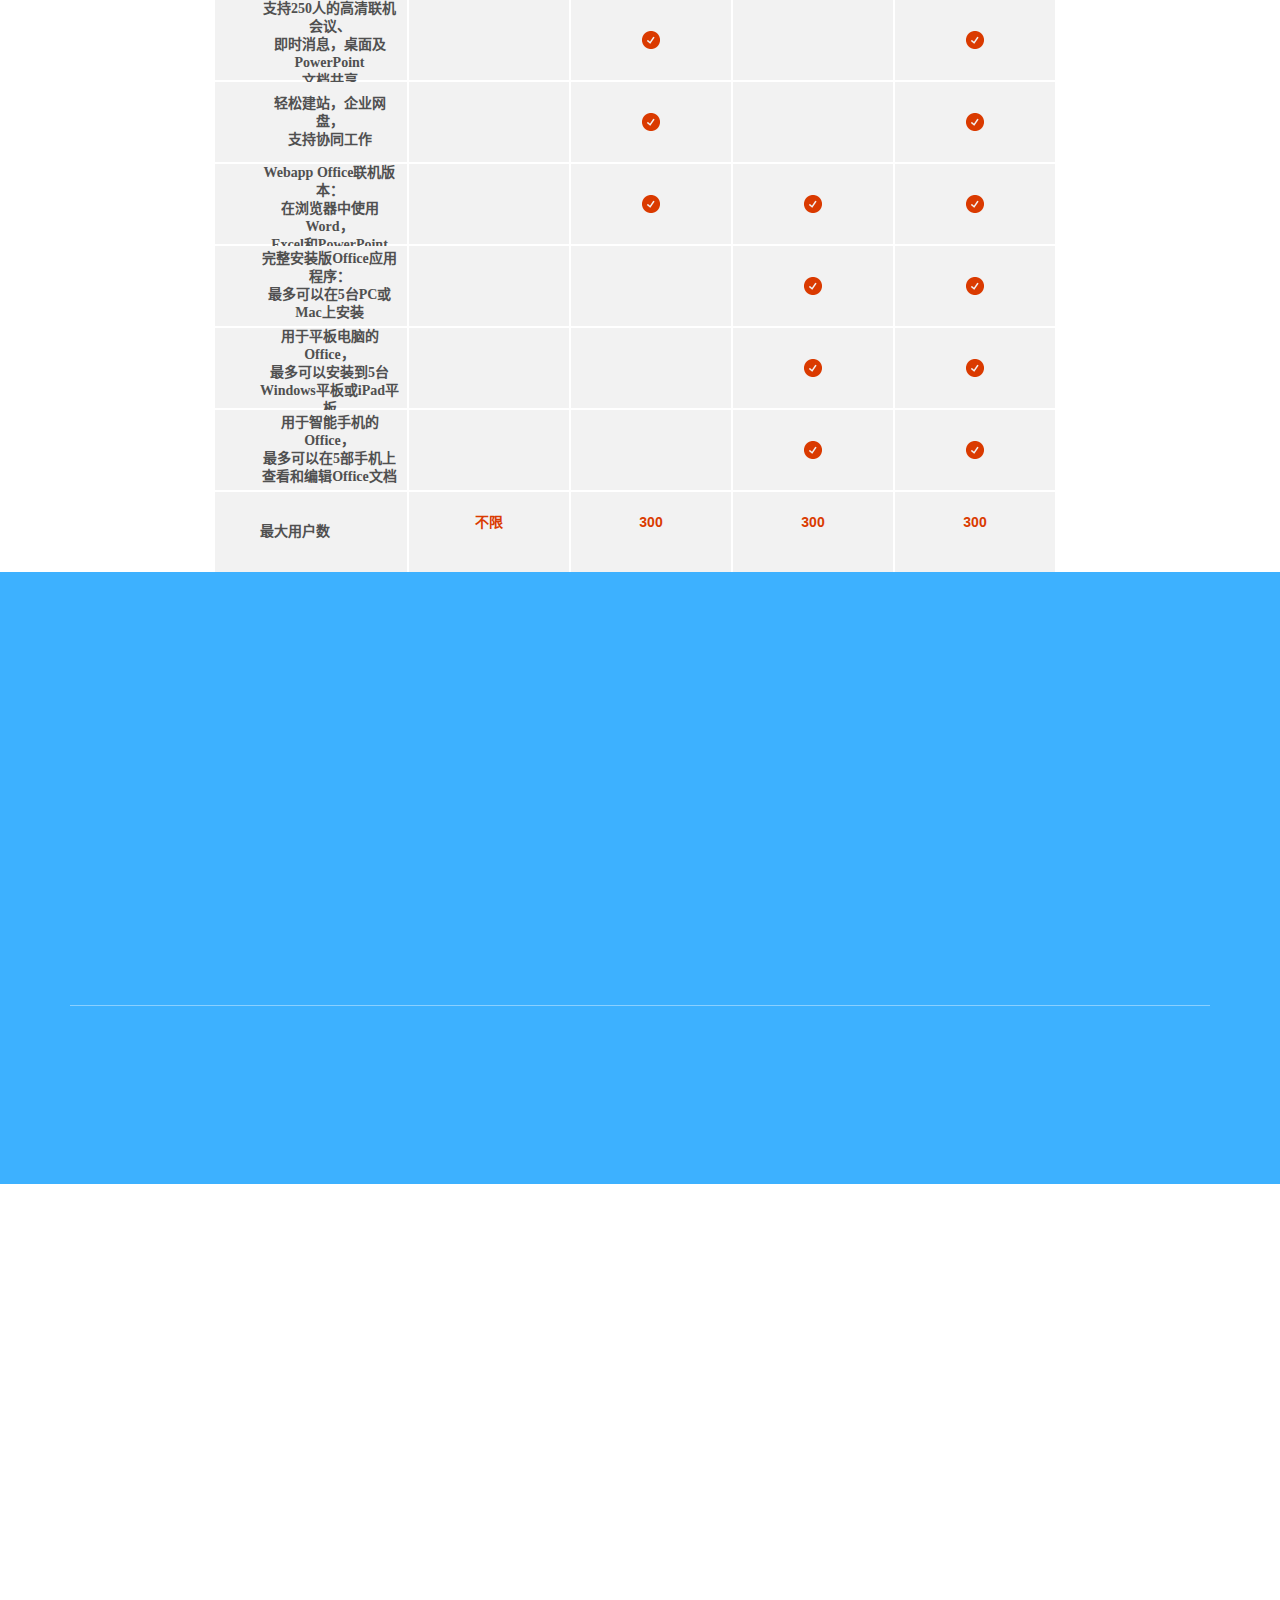
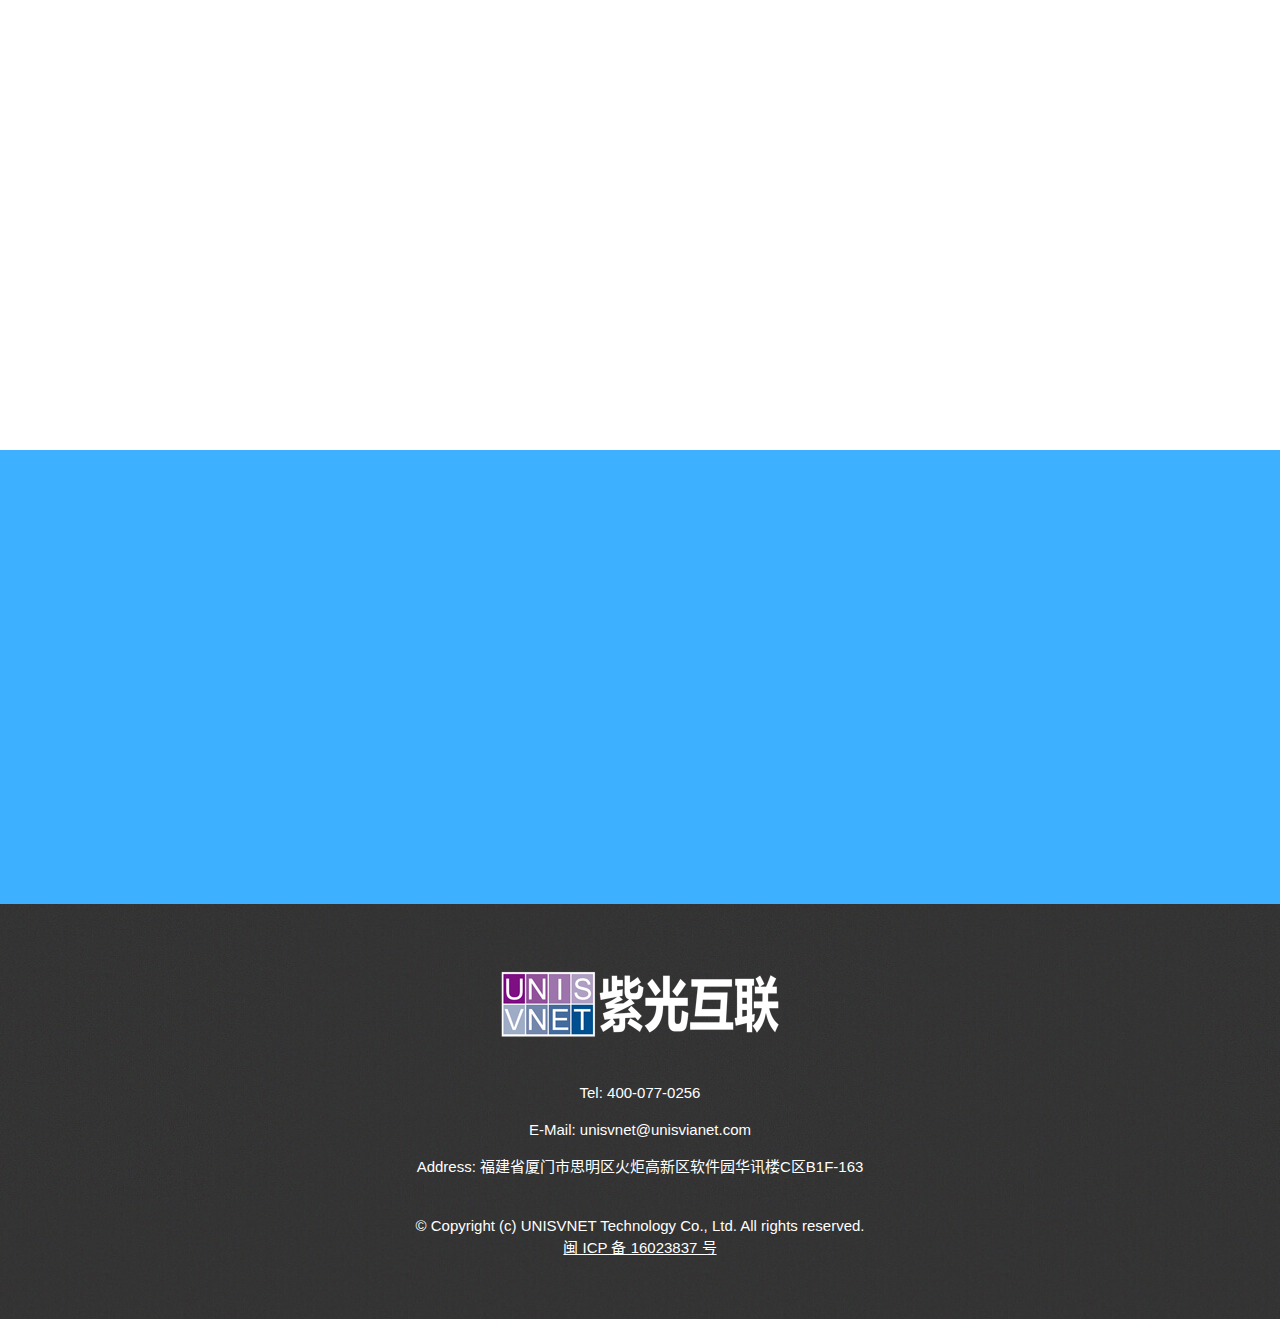
==== commit de1e6e0d: "change title" ====
--- a/index.html
+++ b/index.html
@@ -4,7 +4,7 @@
 
 <head>
 
-    <title>紫光互联 UNISVNET</title>
+    <title>紫光互联科技有限公司 | UNISVNET - 官方网站</title>
     <meta http-equiv="content-type" content="text/html;charset=utf-8"/>
     <meta http-equiv="X-UA-Compatible" content="IE=edge"/>
     <meta name="viewport" content="width=device-width, initial-scale=1, maximum-scale=1"/>
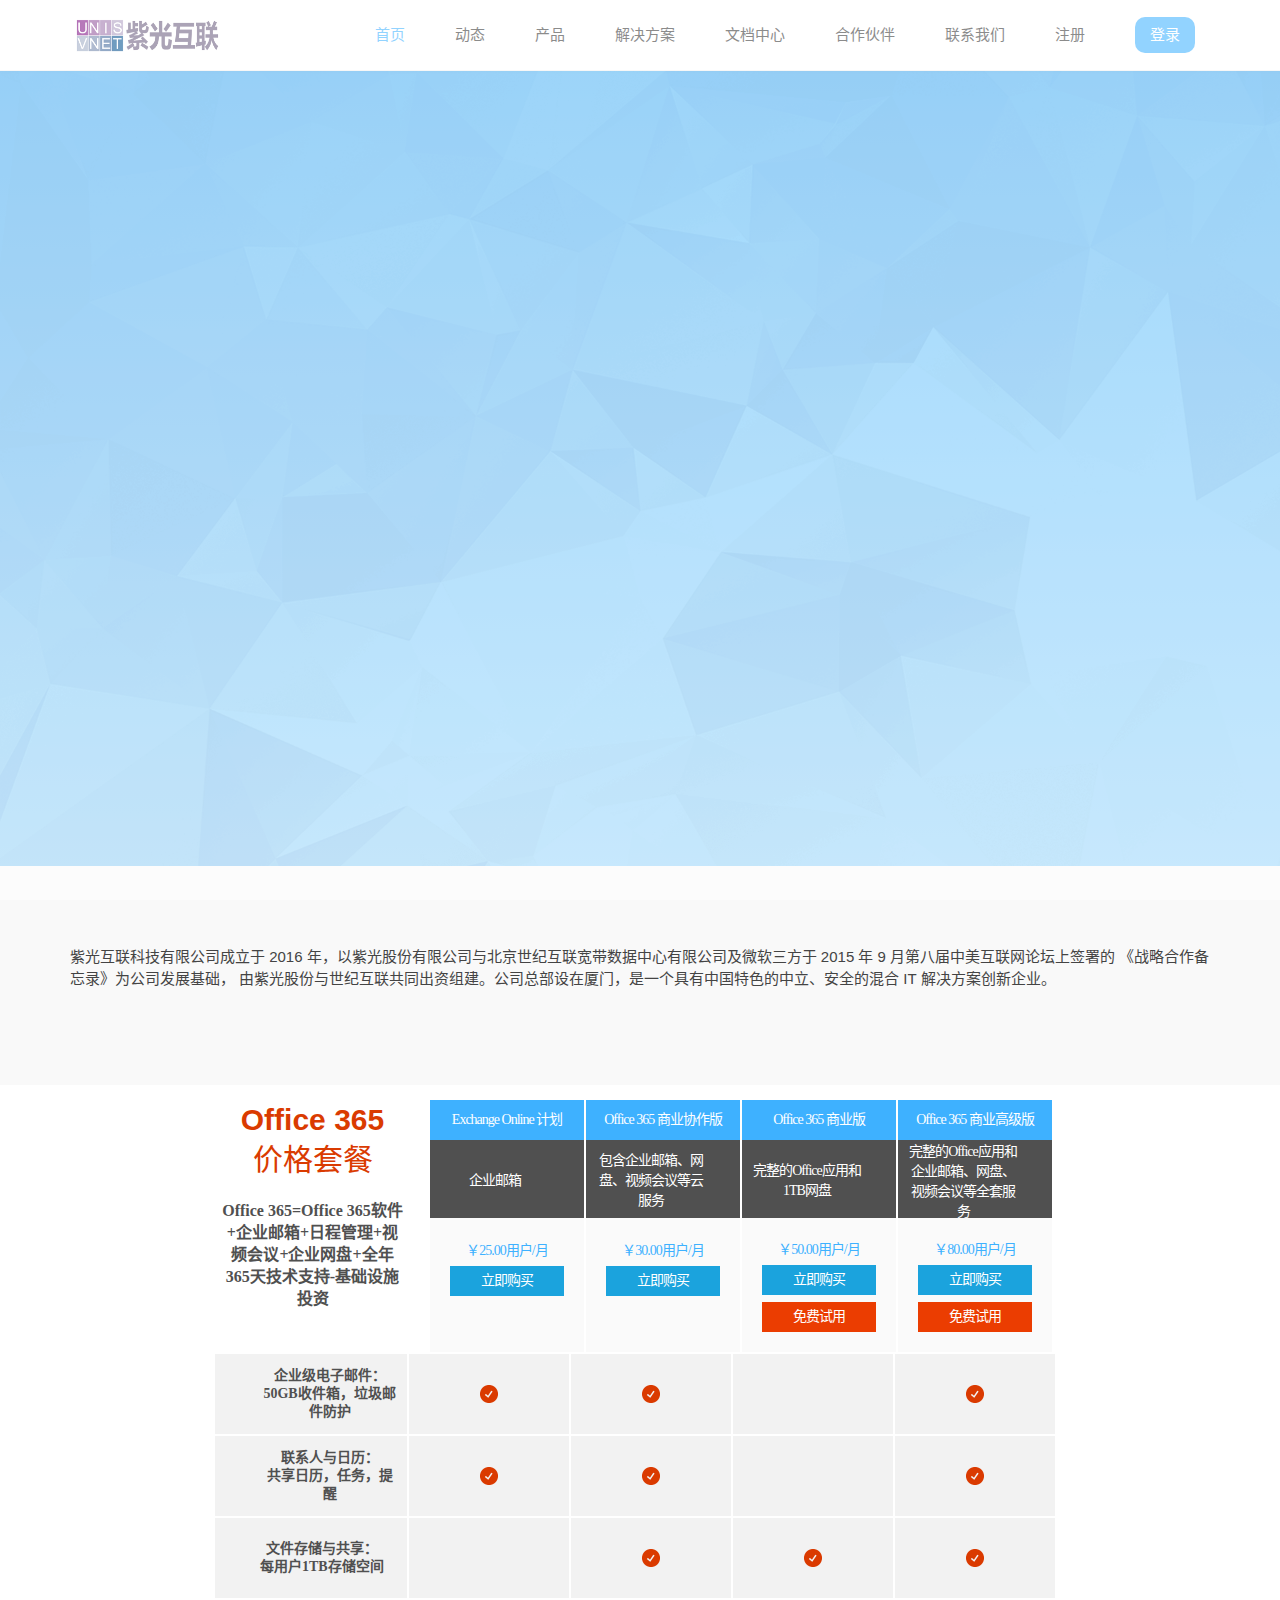
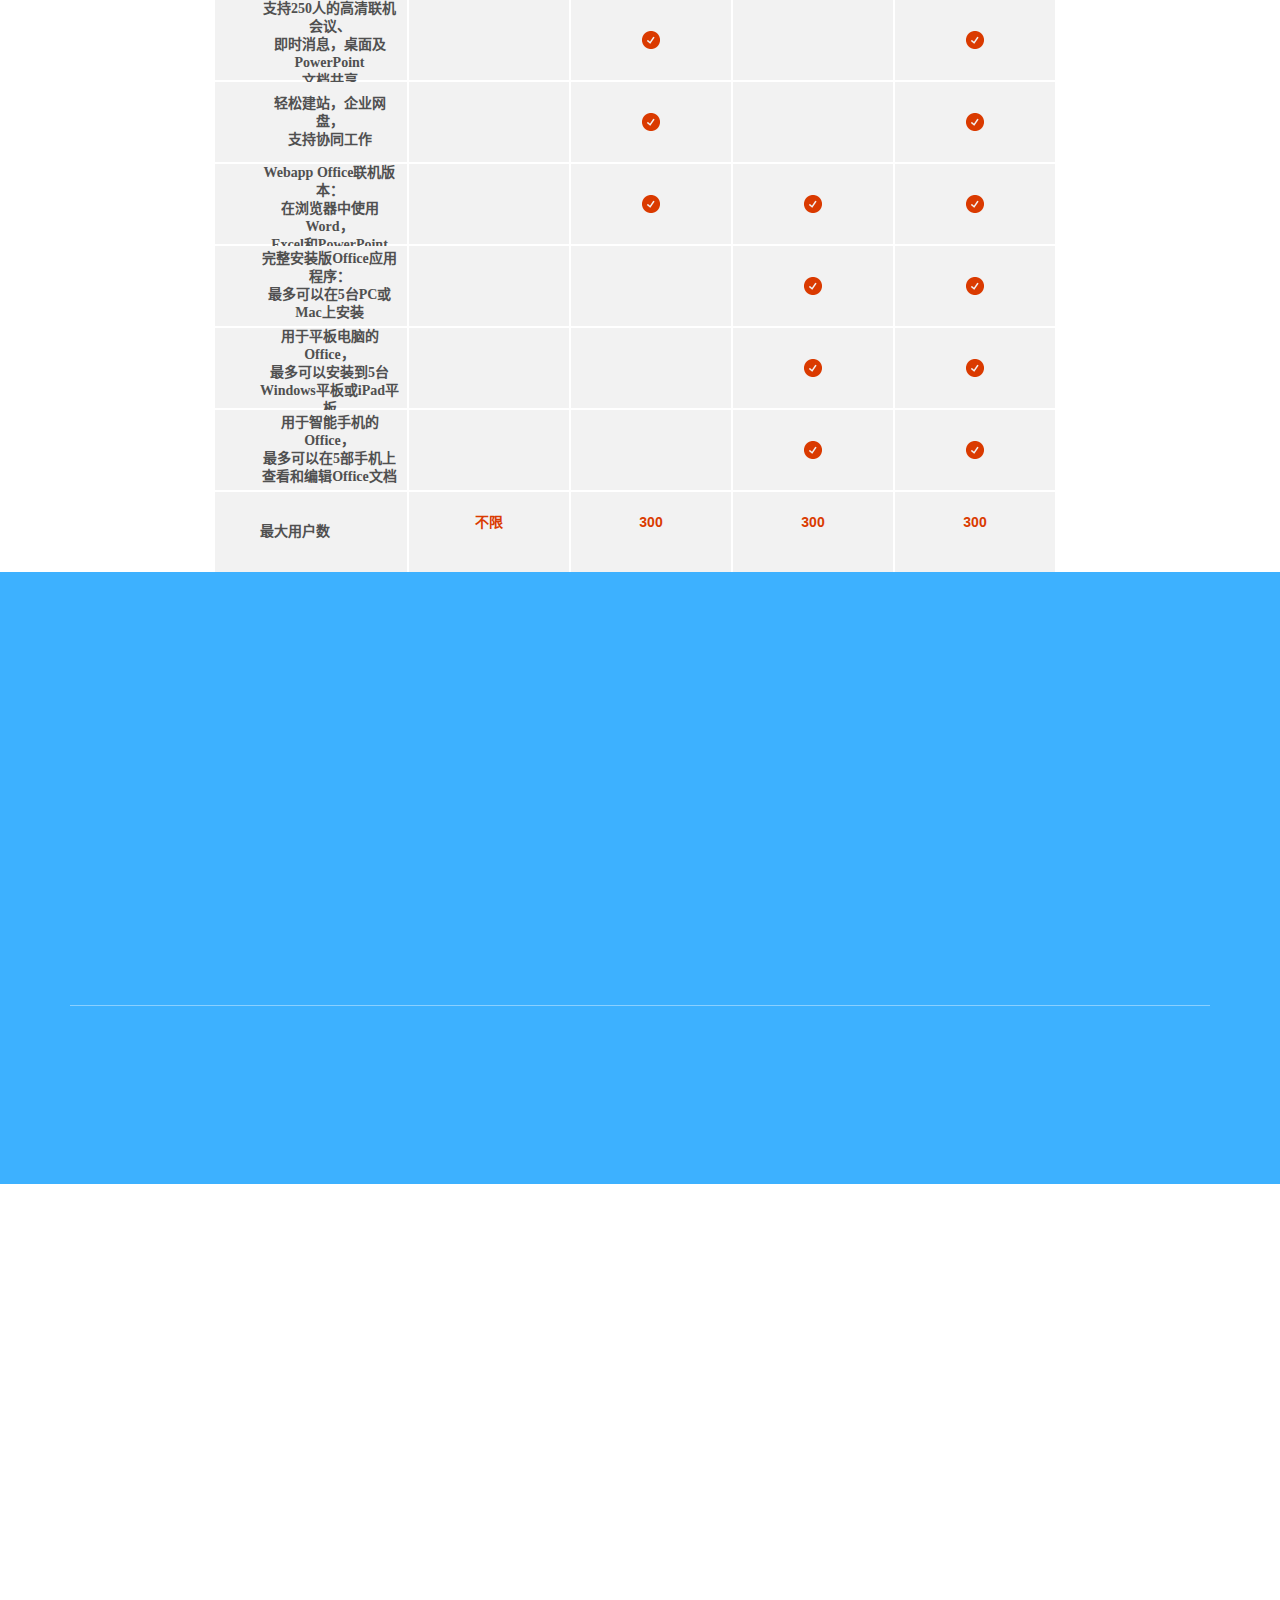
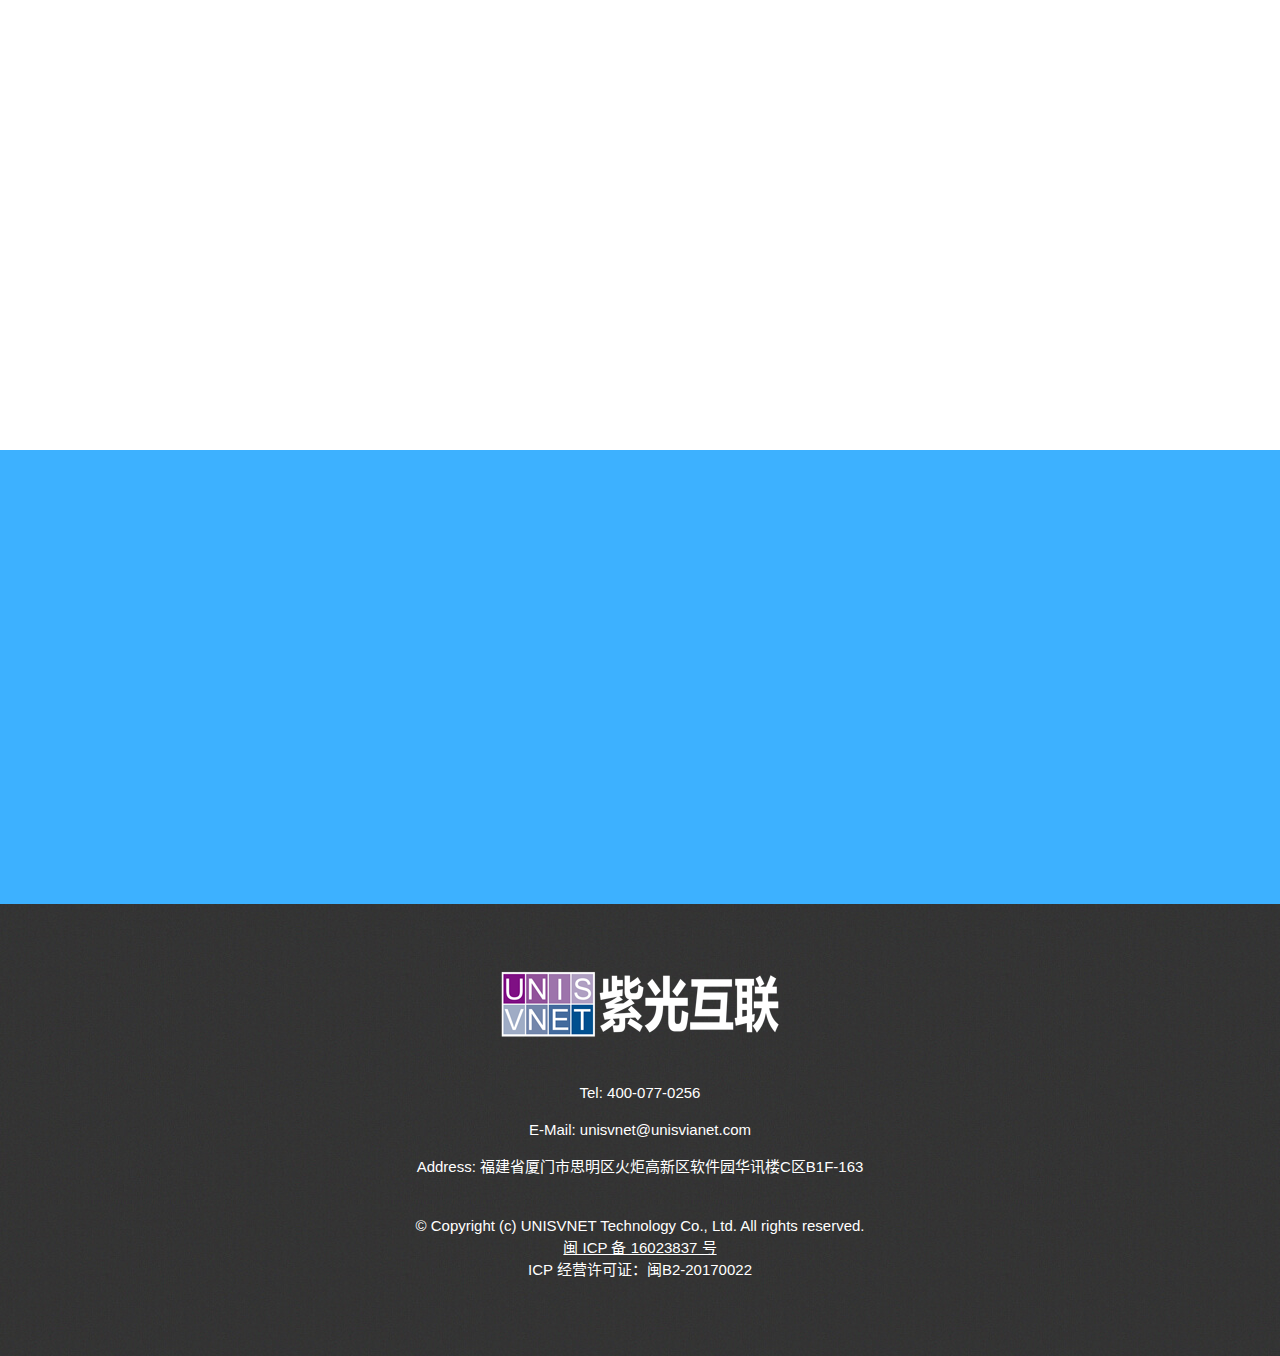
==== commit a7dfc4f1: "icp 许可证号" ====
--- a/index.html
+++ b/index.html
@@ -495,6 +495,7 @@
             <br/>
             <p class="footer-copyright">&copy; Copyright (c) UNISVNET Technology Co., Ltd. All rights reserved.</p>
             <a href="http://www.miibeian.gov.cn" title="闽 ICP 备 16023837 号" target="_blank">闽 ICP 备 16023837 号</a>
+            <p>ICP 经营许可证：闽B2-20170022</p>
         </div>
 
     </footer>
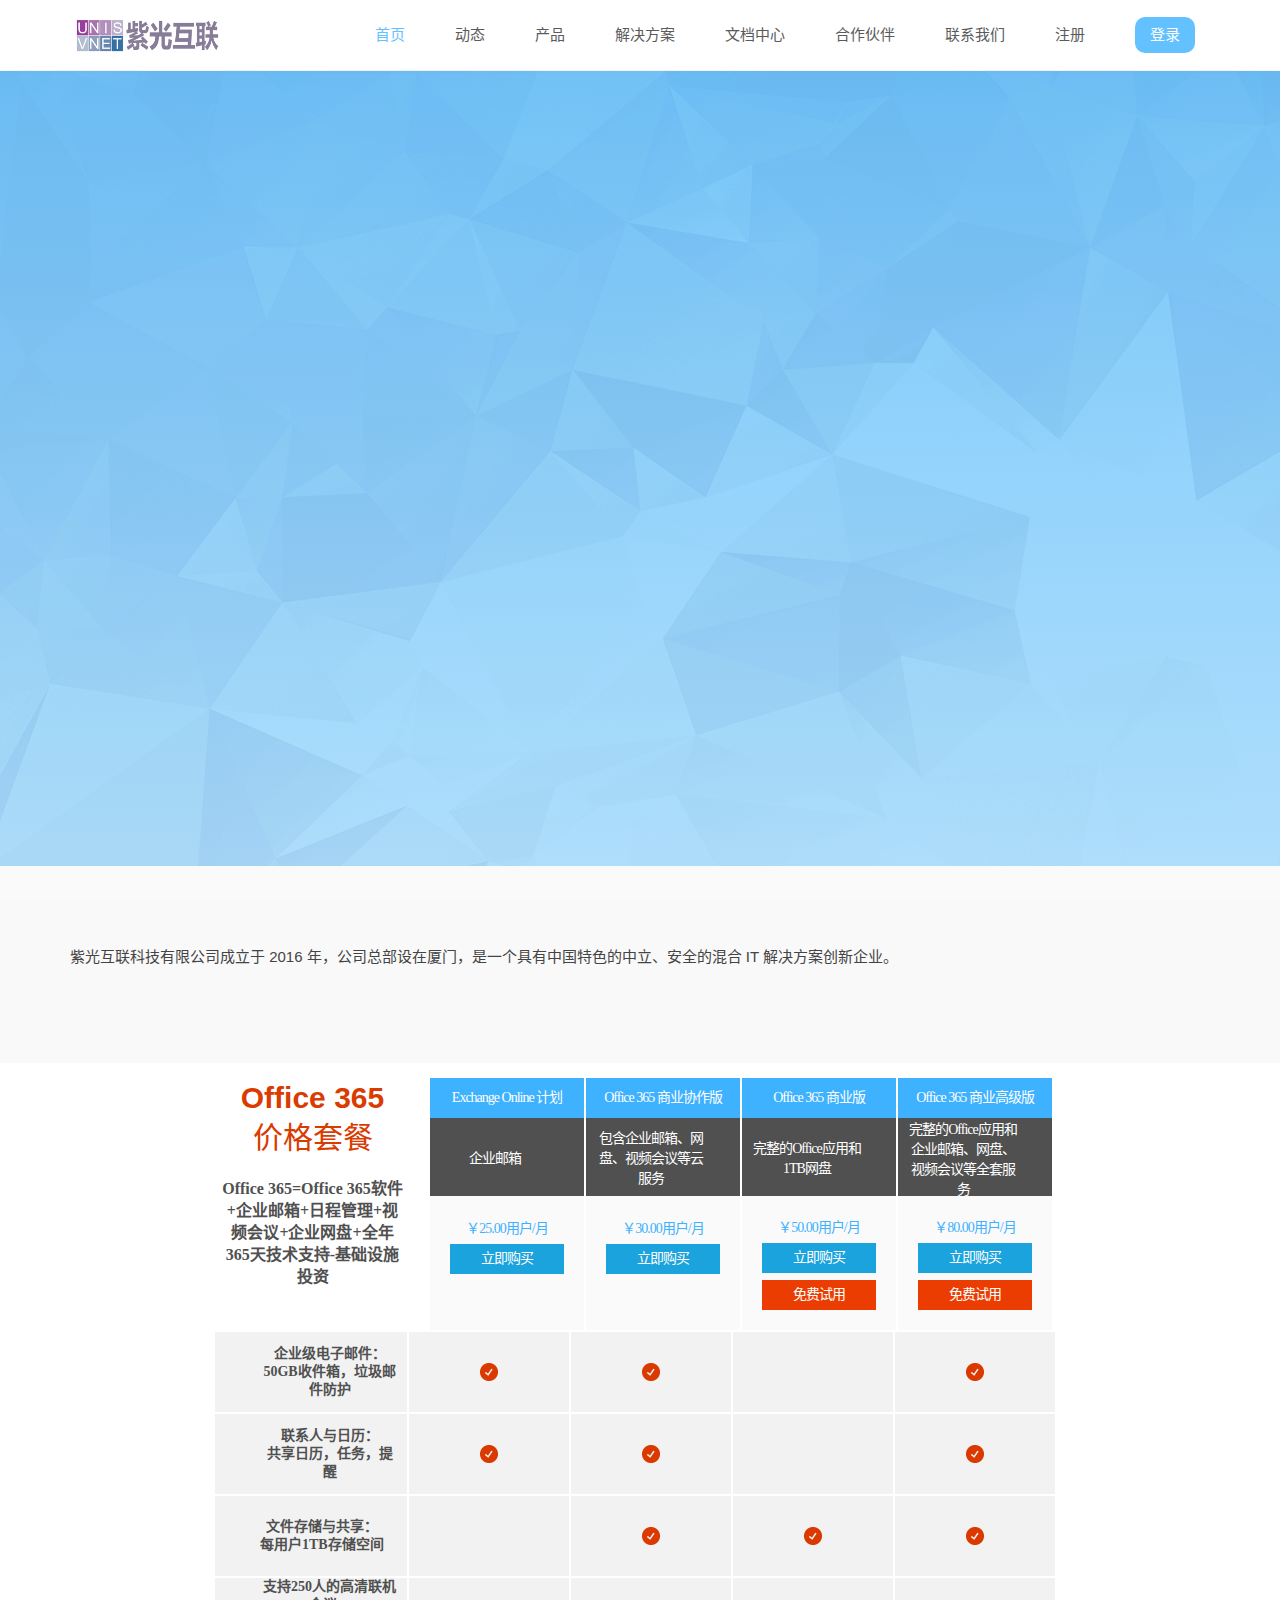
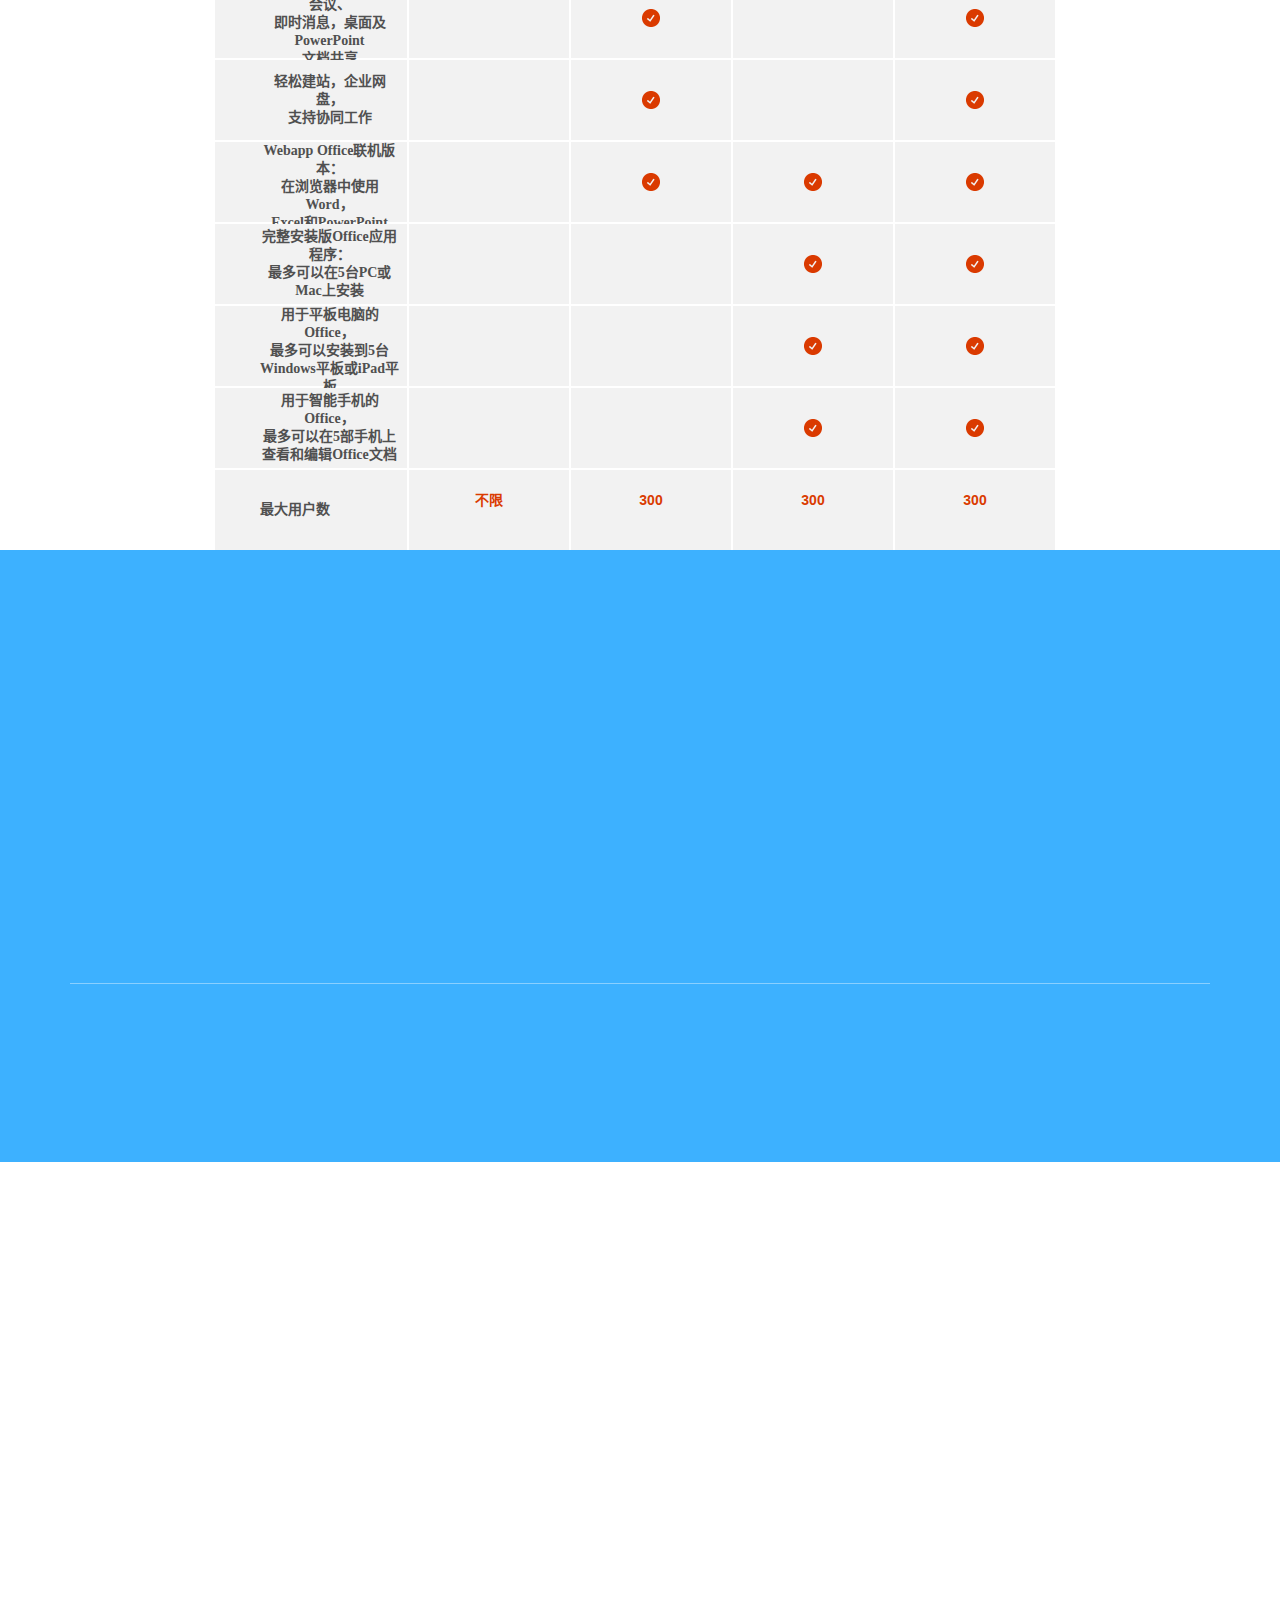
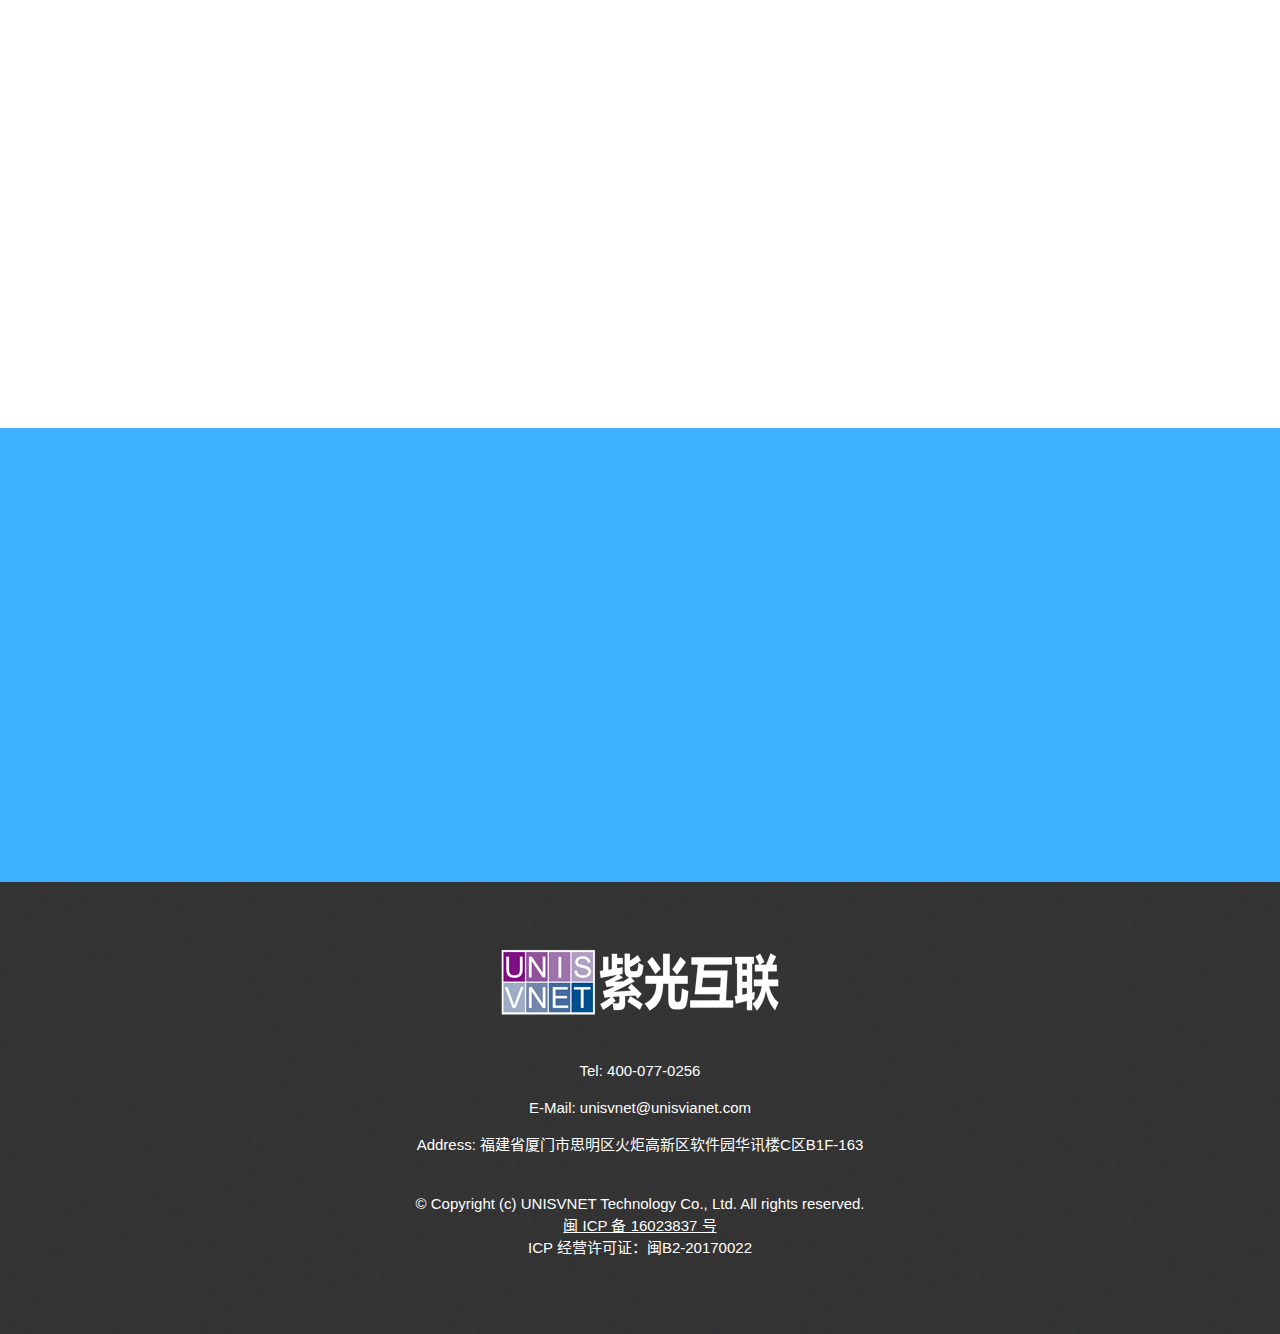
==== commit 46179343: "mod desc" ====
--- a/index.html
+++ b/index.html
@@ -116,8 +116,7 @@
     <!-- #about -->
     <div id="about" class="bg-grey no-border-top no-border-bottom wrap-container80-rs">
         <div class="container">
-            <p>紫光互联科技有限公司成立于 2016 年，以紫光股份有限公司与北京世纪互联宽带数据中心有限公司及微软三方于 2015 年 9 月第八届中美互联网论坛上签署的 《战略合作备忘录》为公司发展基础，
-            由紫光股份与世纪互联共同出资组建。公司总部设在厦门，是一个具有中国特色的中立、安全的混合 IT 解决方案创新企业。</p>
+            <p>紫光互联科技有限公司成立于 2016 年，公司总部设在厦门，是一个具有中国特色的中立、安全的混合 IT 解决方案创新企业。</p>
         </div>
     </div>
 
@@ -346,7 +345,7 @@
                             <i class="ion ion-ios-checkmark-outline"></i>
                             <span class="feature-icon-shadow"></span>
                         </div>
-                        <p>依托于紫光和世纪互联的强强联盟，为政府及国有企业提供安全、合规的国产化解决方案</p>
+                        <p>依托于紫光集团优势产业链，为政府及国有企业提供安全、合规的国产化解决方案</p>
                     </div>
                 </div>
                 <div class="col-sm-4"> <!-- 2 -->
